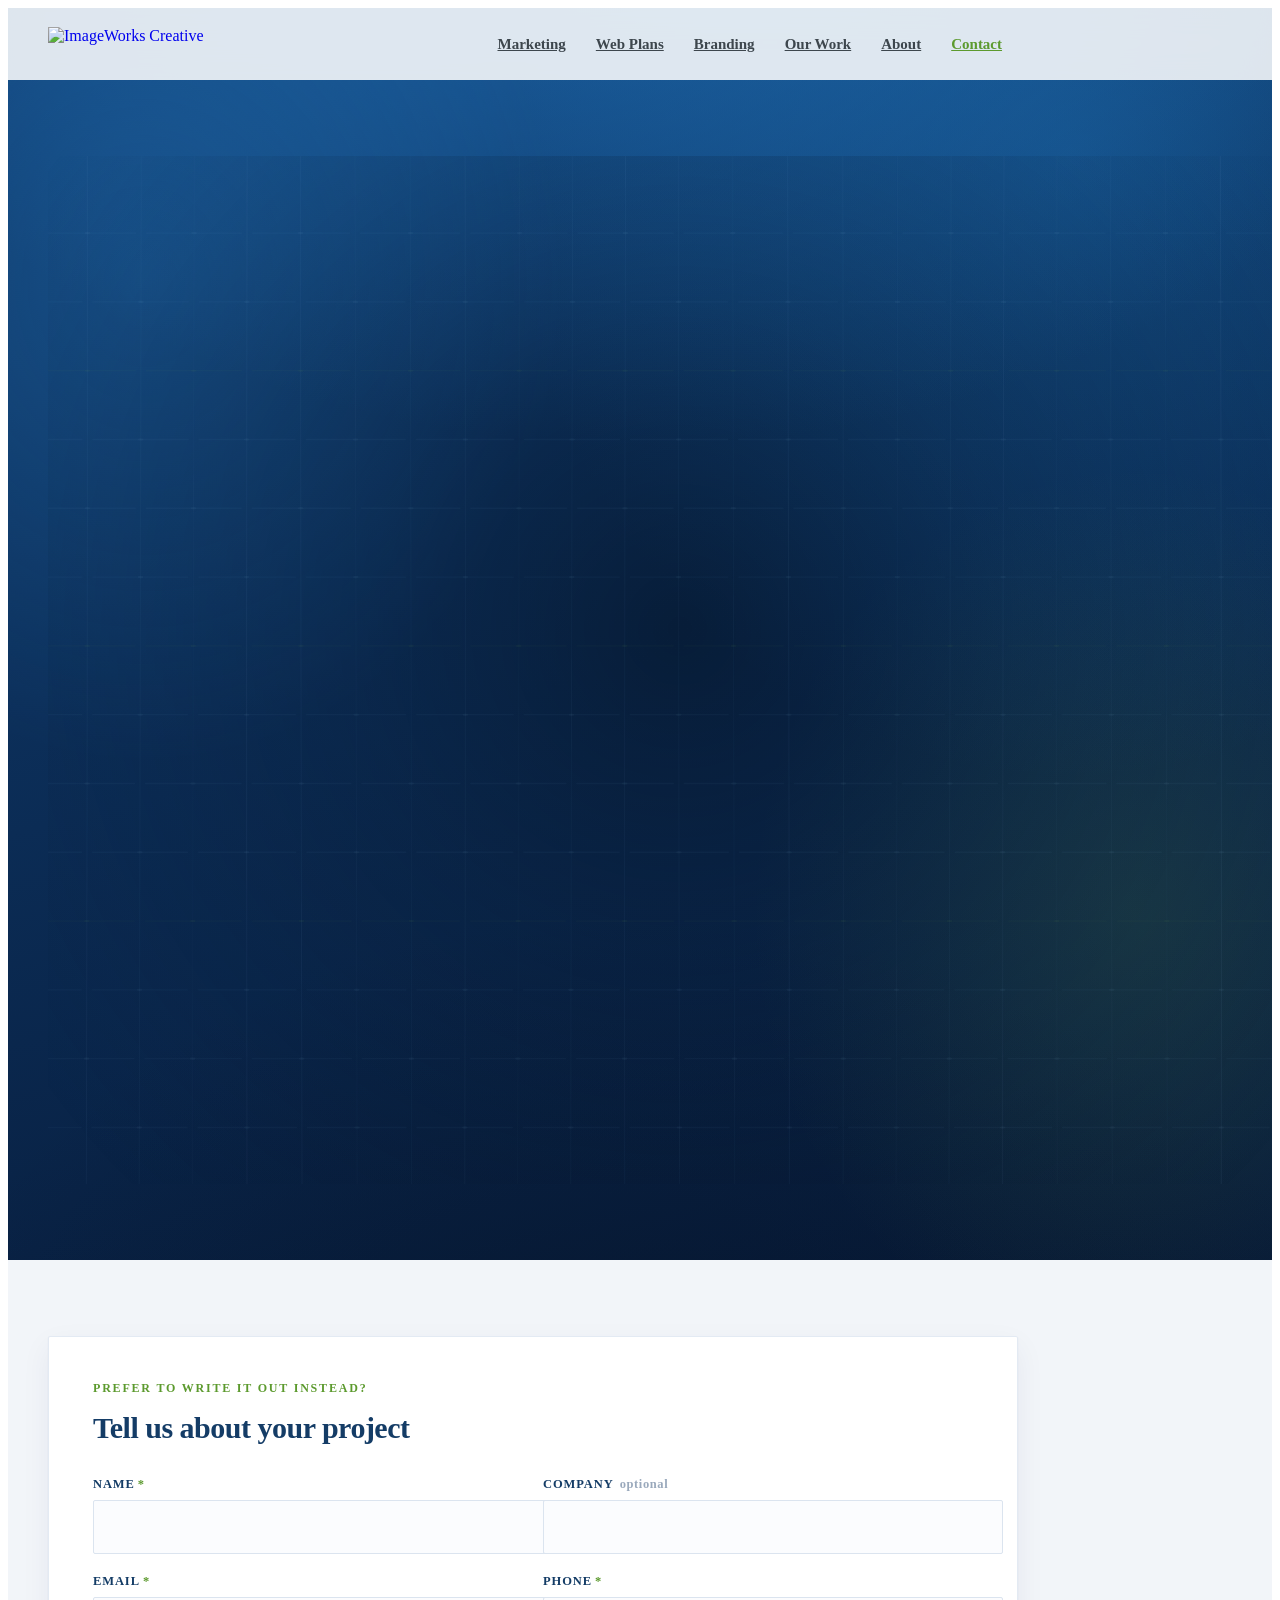
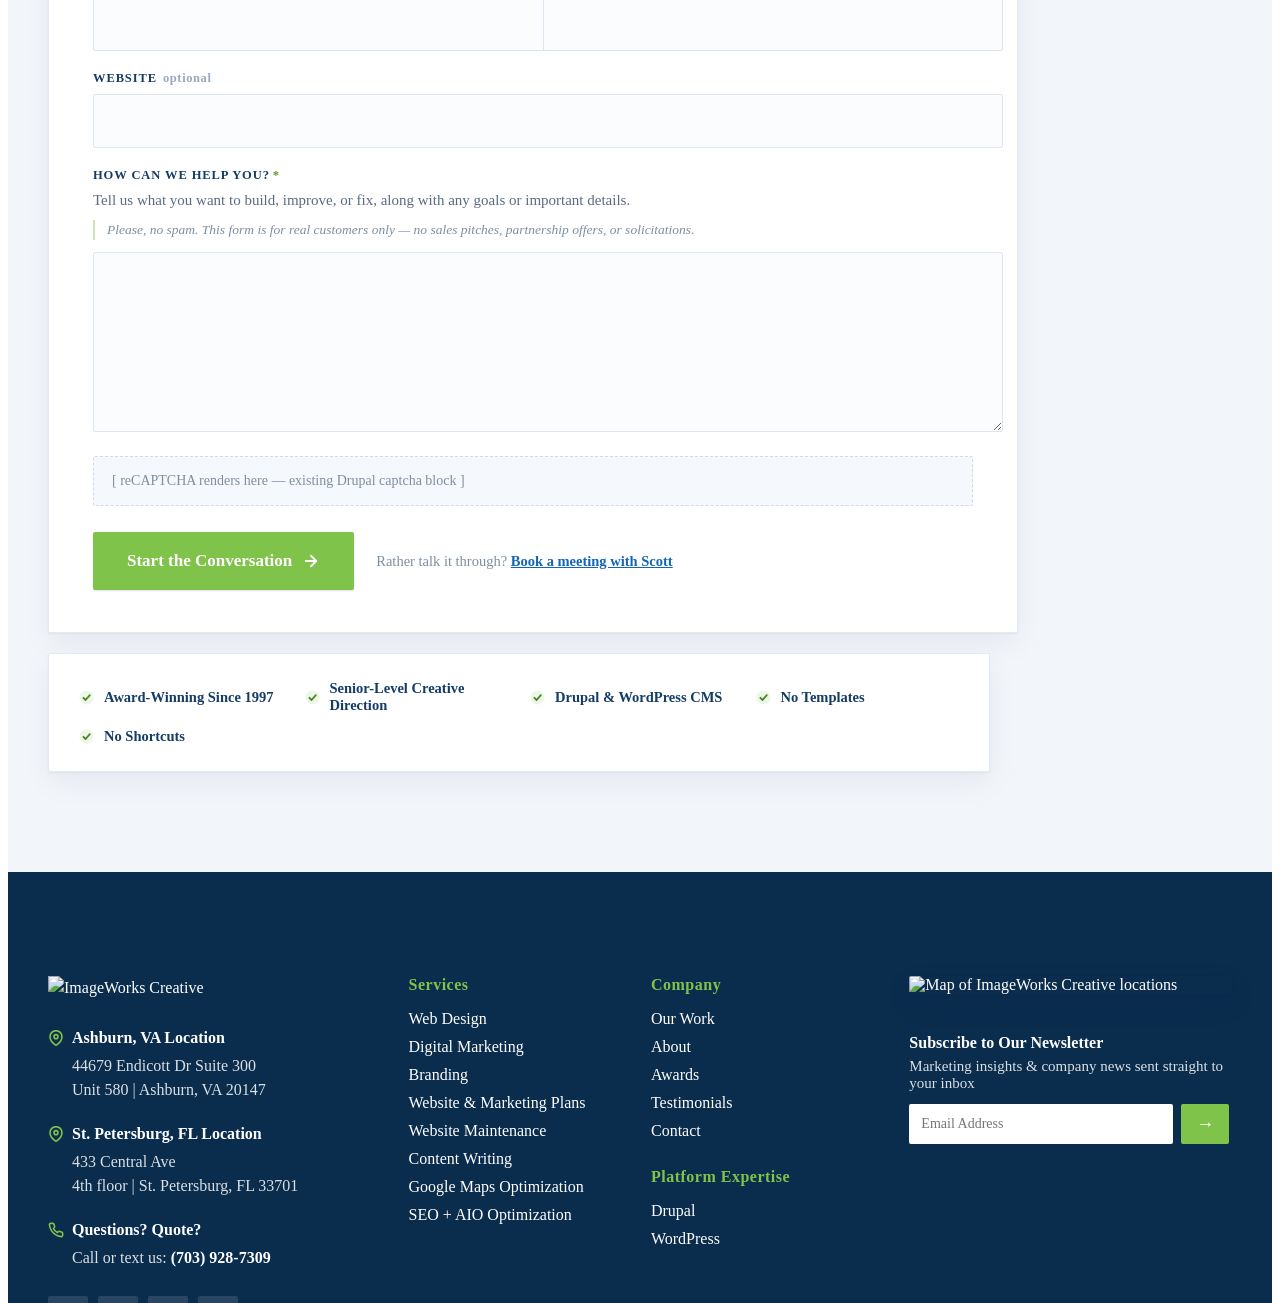
==== index.html @ 5d062417 "Align the form card to the hero's left edge The card centred itself in the page while the headline a" ====
<!DOCTYPE html>
<html lang="en">
<head>
<meta charset="utf-8">
<meta name="viewport" content="width=device-width, initial-scale=1">
<title>Contact</title>
<meta name="description" content="Tell ImageWorks Creative about your project — what you need help with and what you want to accomplish. Award-winning web design, branding, and marketing since 1997.">
<link rel="preconnect" href="https://fonts.googleapis.com">
<link rel="preconnect" href="https://fonts.gstatic.com" crossorigin>
<link href="https://fonts.googleapis.com/css2?family=Plus+Jakarta+Sans:ital,wght@0,400;0,500;0,600;0,700;0,800;1,400&display=swap" rel="stylesheet">

<!-- The home page's stylesheet, loaded absolutely so this file previews correctly
     on its own. Dropping this page into the imageworks-home repo? Swap the two
     absolute URLs below (and the assets/ paths further down) for relative ones:
       href="styles.css"   src="assets/logo.png"   etc. -->
<link rel="stylesheet" href="https://imageworksc.github.io/imageworks-home/styles.css">

<style>
/* ===========================================================
   Quote request — additions only. Nav, footer, .iw-btn,
   .iw-link, .iw-reveal and .iw-social all come from styles.css
   so this page can't drift away from the home page.
   =========================================================== */

/* ---------- page hero: the home hero's navy field, cut short ---------- */
.iwc-hero {
  position: relative;
  display: flex; align-items: center;
  min-height: 580px;
  /* the copy is flex-centred, so the two pads decide where it lands — they
     differ by the nav's 72px, exactly as the home hero's do */
  padding: 148px 40px 76px;
  overflow: hidden;
  background:
    radial-gradient(130% 100% at 50% -20%, #1e6bb0 0%, rgba(30,107,176,0) 55%),
    radial-gradient(72% 80% at 84% 12%, rgba(32,132,206,.30) 0%, rgba(32,132,206,0) 62%),
    radial-gradient(100% 80% at 50% 122%, rgba(5,16,33,.55) 0%, rgba(5,16,33,0) 62%),
    linear-gradient(165deg, #103f74 0%, #0b2c55 52%, #071a38 100%);
}
/* The woven cloth from the home hero, not a dot field. styles.css already sizes
   and masks .iwh-mesh; it only needs lifting above the bloom layer below. The
   weave itself is drawn by initMesh(), copied verbatim from script.js. */
.iwc-hero .iwh-mesh { z-index: 1; }
/* the copy sits above both background layers (the cloth and the bloom) */
.iwc-hero-in { position: relative; z-index: 2; width: 100%; max-width: 1240px; margin: 0 auto; }

/* the "Start a Project" kicker, arrow mark and all */
.iwc-kicker { display: flex; align-items: center; gap: 10px; }
.iwc-kicker span {
  font-size: 12px; font-weight: 800; letter-spacing: 1.8px; text-transform: uppercase;
  color: #80c34a;
}
.iwc-hero h1 {
  margin: 20px 0 0; max-width: 940px;
  font-size: clamp(34px, 4.4vw, 50px); line-height: 1.10; font-weight: 800;
  letter-spacing: -1.6px; color: #fff;
  text-wrap: balance;
}
.iwc-hero h1 span { color: #80c34a; }
/* one line, always — the type scales with the viewport rather than wrapping.
   Below 900px there isn't the width for it, so it goes back to a normal
   wrapping paragraph. */
.iwc-hero-sub {
  margin: 22px 0 0;
  white-space: nowrap;
  font-size: clamp(15px, 1.55vw, 19px); line-height: 1.6; font-weight: 500;
  color: rgba(226,238,252,.80);
}
@media (max-width: 900px) {
  .iwc-hero-sub {
    white-space: normal; max-width: 640px;
    font-size: 16.5px; text-wrap: pretty;
  }
}

/* CTA row: the booking link is the solid button, the jump-to-form is the
   hero's outlined treatment, so they don't compete */
.iwc-hero-cta { display: flex; align-items: center; gap: 18px; flex-wrap: wrap; margin-top: 36px; }
.iwc-btn-green {
  display: inline-flex; align-items: center; gap: 10px;
  height: 58px; padding: 0 34px;
  border: 0; border-radius: 2px;
  background: #80c34a; color: #fff;
  font-family: inherit; font-size: 17px; font-weight: 700; text-decoration: none;
  cursor: pointer;
  box-shadow: 0 1px 2px rgba(20,40,80,.14);
}
.iwc-btn-ghost {
  display: inline-flex; align-items: center; gap: 10px;
  height: 58px; padding: 0 26px;
  border-radius: 2px;
  background: rgba(128,195,74,.10); color: #fff;
  border: 1.5px solid #80c34a;
  font-size: 16px; font-weight: 700; text-decoration: none;
  transition: background .25s ease, border-color .25s ease;
}
.iwc-btn-ghost:hover { background: #80c34a; border-color: #80c34a; }
.iwc-hero-phone { margin: 22px 0 0; font-size: 15.5px; color: rgba(226,238,252,.72); }
.iwc-hero-phone a { color: #fff; font-weight: 700; text-decoration: none; }

/* ---------- body: one column, the form carrying the page ----------
   The phone and the office addresses used to sit in a rail here; both are
   already in the footer (and the phone in the hero too), so the rail is gone
   and the form gets the width instead. */
.iwc-main { position: relative; background: #f2f5f9; padding: 76px 40px 100px; }
/* The container matches the hero's 1240px so both share one left edge; the card
   inside stays 880px and hangs off that edge rather than centring in the page,
   which left it floating out of line with the headline above. */
.iwc-col {
  max-width: 1240px; margin: 0 auto;
  display: flex; flex-direction: column; align-items: flex-start; gap: 20px;
}
.iwc-col > * { width: 100%; max-width: 880px; }

/* card shell — same 2px corner, hairline and double shadow the home page's
   process panel uses */
.iwc-card {
  background: #fff;
  border: 1px solid #e3eaf3;
  border-radius: 2px;
  box-shadow: 0 1px 2px rgba(20,40,80,.05), 0 10px 30px rgba(20,40,80,.06);
}
.iwc-form-card { padding: 44px 44px 42px; scroll-margin-top: 96px; }
.iwc-form-kicker {
  font-size: 12px; font-weight: 800; letter-spacing: 1.8px; text-transform: uppercase;
  color: #5c9a2e; margin: 0;
}
.iwc-form-card h2 {
  margin: 14px 0 30px;
  font-size: 30px; line-height: 1.22; font-weight: 800; letter-spacing: -.5px; color: #143c66;
}

/* ---------- fields ---------- */
.iwc-row2 { display: grid; grid-template-columns: 1fr 1fr; gap: 20px; }
.iwc-field { margin-bottom: 20px; }
.iwc-field > label {
  display: block; margin-bottom: 8px;
  font-size: 12.5px; font-weight: 800; letter-spacing: .9px; text-transform: uppercase;
  color: #143c66;
}
.iwc-req { color: #5c9a2e; margin-left: 3px; }
.iwc-opt { color: #9aa9bc; font-weight: 700; letter-spacing: .6px; text-transform: none; margin-left: 6px; }
.iwc-hint { margin: -2px 0 10px; font-size: 15px; line-height: 1.55; color: #5a6b82; }
/* the no-spam line is a caveat, not instruction — it sits behind a green rule
   so it reads as an aside rather than another thing to do */
.iwc-hint-note {
  margin: -2px 0 12px; padding-left: 12px;
  border-left: 2px solid #cfe6b4;
  font-size: 13.5px; font-style: italic; line-height: 1.5; color: #7d8ea1;
}

.iwc-input, .iwc-textarea {
  width: 100%;
  font-family: inherit; font-size: 16px; color: #1f2b3e;
  background: #fbfcfe;
  border: 1px solid #dbe4ef; border-radius: 2px;
  transition: border-color .25s ease, box-shadow .25s ease, background .25s ease;
}
.iwc-input { height: 52px; padding: 0 14px; }
.iwc-textarea { padding: 14px; min-height: 150px; line-height: 1.6; resize: vertical; }
.iwc-input::placeholder, .iwc-textarea::placeholder { color: #9fadbf; }
.iwc-input:hover, .iwc-textarea:hover { border-color: #c6d5e7; }
.iwc-input:focus, .iwc-textarea:focus {
  outline: 0; background: #fff;
  border-color: #1266b5;
  box-shadow: 0 0 0 3px rgba(18,102,181,.14);
}
/* :user-invalid, not :invalid — a required field shouldn't turn red before it
   has been touched. No JS, so nothing here can get between the form and Drupal. */
.iwc-input:user-invalid, .iwc-textarea:user-invalid {
  border-color: #d9544d; background: #fffafa;
}
.iwc-input:user-invalid:focus, .iwc-textarea:user-invalid:focus {
  box-shadow: 0 0 0 3px rgba(217,84,77,.16);
}

/* the captcha keeps its own slot: a dashed well, so the Drupal block that
   lands here is visibly part of the form and not floating loose */
.iwc-captcha {
  margin: 6px 0 26px; padding: 16px 18px;
  border: 1.5px dashed #cfdbe9; border-radius: 2px;
  background: #f5f9fd;
  font-size: 14px; color: #7d8ea1;
}

.iwc-submit {
  display: inline-flex; align-items: center; gap: 10px;
  height: 58px; padding: 0 34px;
  border: 0; border-radius: 2px;
  background: #80c34a; color: #fff;
  font-family: inherit; font-size: 17px; font-weight: 700;
  cursor: pointer;
  box-shadow: 0 1px 2px rgba(20,40,80,.14);
}
.iwc-submit:focus-visible { outline: 3px solid #1266b5; outline-offset: 2px; }
.iwc-actions { display: flex; align-items: center; gap: 22px; flex-wrap: wrap; }
.iwc-actions-note { margin: 0; font-size: 14.5px; color: #7d8ea1; }
.iwc-actions-note a { color: #1266b5; font-weight: 700; }

/* ---------- proof band: the five points, now a row under the form ---------- */
.iwc-proof { padding: 26px 30px; }
.iwc-trust {
  display: grid; grid-template-columns: repeat(auto-fit, minmax(196px, 1fr)); gap: 14px 22px;
}
.iwc-trust div {
  display: flex; align-items: center; gap: 10px;
  font-size: 14.5px; font-weight: 600; color: #143c66;
  transition: transform .3s cubic-bezier(.2,.8,.3,1), color .3s ease;
}
.iwc-trust svg { flex: none; transition: transform .35s cubic-bezier(.2,.8,.3,1); }
.iwc-trust div:hover { transform: translateX(3px); }
.iwc-trust div:hover svg { transform: scale(1.14); }

/* ===========================================================
   MOTION
   Everything below is entrance or feedback only — nothing here
   moves on its own except the hero's slow bloom.
   =========================================================== */

/* the hero's light drifts, the way the home page's mesh keeps the navy alive.
   Very slow and very low contrast: it should register as depth, not motion. */
.iwc-hero::after {
  content: "";
  position: absolute; inset: -20%;
  background:
    radial-gradient(38% 44% at 22% 30%, rgba(46,140,214,.26) 0%, rgba(46,140,214,0) 62%),
    radial-gradient(34% 40% at 78% 66%, rgba(128,195,74,.14) 0%, rgba(128,195,74,0) 64%);
  animation: iwcBloom 26s ease-in-out infinite;
  z-index: 0;
  pointer-events: none;
}
@keyframes iwcBloom {
  0%, 100% { transform: translate(0, 0) scale(1); }
  50%      { transform: translate(3%, -3%) scale(1.10); }
}

/* hero entrance — same shape as the home hero: a from-state only, with
   `backwards` so the fill drops and hover transforms still win afterwards */
@keyframes iwcUp { from { opacity: 0; transform: translateY(16px); } }
.iwc-kicker    { animation: iwcUp .75s cubic-bezier(.16,.84,.44,1) .05s backwards; }
.iwc-hero h1   { animation: iwcUp .8s  cubic-bezier(.16,.84,.44,1) .16s backwards; }
.iwc-hero-sub  { animation: iwcUp .8s  cubic-bezier(.16,.84,.44,1) .30s backwards; }
.iwc-hero-cta  { animation: iwcUp .8s  cubic-bezier(.16,.84,.44,1) .44s backwards; }
.iwc-hero-phone{ animation: iwcUp .8s  cubic-bezier(.16,.84,.44,1) .56s backwards; }

/* the kicker's arrow nudges forward once the line has landed */
.iwc-kicker svg { animation: iwcNudge 3.4s ease-in-out 1.4s infinite; }
@keyframes iwcNudge { 0%, 88%, 100% { transform: translateX(0); } 94% { transform: translateX(4px); } }

/* every arrow in a button tracks its hover */
.iw-btn svg, .iwc-btn-ghost svg { transition: transform .25s cubic-bezier(.2,.8,.3,1); }
.iw-btn:hover svg { transform: translateX(4px); }
/* except the jump-to-form arrow, which points down */
.iwc-btn-ghost:hover svg { transform: translateY(3px); }

/* the form fields arrive in sequence once the card is in view. The card's own
   .iw-reveal handles the card; these ride on top of it. */
.iwc-anim { opacity: 0; transform: translateY(14px); }
.iw-reveal.in .iwc-anim {
  opacity: 1; transform: none;
  transition: opacity .55s cubic-bezier(.16,.84,.44,1) var(--d, 0s),
              transform .55s cubic-bezier(.16,.84,.44,1) var(--d, 0s);
}

/* the label picks up the focus ring's blue, so the eye has somewhere to land */
.iwc-field:focus-within > label { color: #1266b5; }
.iwc-field > label { transition: color .25s ease; }
/* and the field itself lifts a hair out of the card */
.iwc-input:focus, .iwc-textarea:focus { transform: translateY(-1px); }
.iwc-input, .iwc-textarea { transition: border-color .25s ease, box-shadow .25s ease, background .25s ease, transform .25s ease; }

/* the captcha well breathes very faintly, so an empty dashed box doesn't read
   as something that failed to load */
.iwc-captcha { animation: iwcWell 5.5s ease-in-out infinite; }
@keyframes iwcWell { 0%, 100% { border-color: #cfdbe9; } 50% { border-color: #bcd0e6; } }

/* ---------- responsive ---------- */
@media (max-width: 767px) {
  .iwc-hero { min-height: 0; padding: 122px 24px 64px; }   /* same 72px nav offset */
  .iwc-hero h1 { letter-spacing: -1px; }
  .iwc-main { padding: 40px 20px 64px; }
  .iwc-form-card { padding: 30px 22px 28px; }
  .iwc-form-card h2 { font-size: 25px; }
  .iwc-row2 { grid-template-columns: 1fr; gap: 0; }
  .iwc-proof { padding: 24px 22px; }
  .iwc-trust { grid-template-columns: 1fr; gap: 13px; }
  .iwc-hero-cta { flex-direction: column; align-items: stretch; gap: 12px; }
  .iwc-btn-green, .iwc-btn-ghost { justify-content: center; }
  .iwc-submit { width: 100%; justify-content: center; }
}

/* ---------- reduced motion ---------- */
/* styles.css already neutralises .iw-reveal; these are this page's own. */
@media (prefers-reduced-motion: reduce) {
  .iwc-hero::after,
  .iwc-kicker, .iwc-hero h1, .iwc-hero-sub, .iwc-hero-cta, .iwc-hero-phone,
  .iwc-kicker svg, .iwc-captcha { animation: none !important; }
  .iwc-anim { opacity: 1; transform: none; }
  .iw-reveal.in .iwc-anim { transition: none; }
  .iw-btn:hover svg, .iwc-btn-ghost:hover svg { transform: none; }
  .iwc-input:focus, .iwc-textarea:focus { transform: none; }
  .iwc-trust div:hover { transform: none; }
  .iwc-trust div:hover svg { transform: none; }
}
</style>

<!-- no JS means no .in class, and the staged items would never arrive.
     A quote form that can't be read is worse than one that doesn't animate. -->
<noscript><style>
  .iw-reveal { opacity: 1 !important; transform: none !important; }
  .iwc-anim  { opacity: 1 !important; transform: none !important; }
</style></noscript>
</head>

<body>
<div style="position:relative;width:100%;overflow-x:clip;background:#fff;">

<!-- ===================== NAV (identical to the home page) ===================== -->
<nav data-nav style="position:absolute;top:0;left:0;width:100%;height:72px;z-index:120;display:flex;align-items:center;justify-content:space-between;padding:0 40px;background:rgba(255,255,255,.86);backdrop-filter:blur(14px);-webkit-backdrop-filter:blur(14px);transition:box-shadow .35s ease,background .35s ease;">
  <a href="https://imageworksc.github.io/imageworks-home/#top" style="display:flex;align-items:center;text-decoration:none;">
    <img src="https://imageworksc.github.io/imageworks-home/assets/logo.png" alt="ImageWorks Creative" style="height:34px;width:auto;display:block;"/>
  </a>
  <div class="iw-nav-links" id="iw-nav-links" style="display:flex;align-items:center;gap:30px;">
    <a class="iw-link" href="https://imageworksc.github.io/imageworks-home/#work" style="font-size:15px;font-weight:600;color:#3d464d;">Marketing</a>
    <a class="iw-link" href="https://imageworksc.github.io/imageworks-home/#work" style="font-size:15px;font-weight:600;color:#3d464d;">Web Plans</a>
    <a class="iw-link" href="https://imageworksc.github.io/imageworks-home/#work" style="font-size:15px;font-weight:600;color:#3d464d;">Branding</a>
    <a class="iw-link" href="https://imageworksc.github.io/imageworks-home/#work" style="font-size:15px;font-weight:600;color:#3d464d;">Our Work</a>
    <a class="iw-link" href="https://imageworksc.github.io/imageworks-home/#why" style="font-size:15px;font-weight:600;color:#3d464d;">About</a>
    <!-- current page: green, the way the mobile nav already marks Contact -->
    <a class="iw-link iw-nav-contact" href="#top" aria-current="page" style="font-size:15px;font-weight:700;color:#5c9a2e;">Contact</a>
  </div>
  <button class="iw-nav-toggle" type="button" aria-label="Menu" aria-controls="iw-nav-links" aria-expanded="false">
    <span></span><span></span><span></span>
  </button>
</nav>

<!-- ===================== HERO ===================== -->
<header id="top" data-hero class="iwc-hero">

  <!-- the woven cloth: warp threads standing across the hero, a shuttle laying
       weft over one and under the next. Same canvas the home hero uses. -->
  <canvas class="iwh-mesh" data-mesh aria-hidden="true"></canvas>

  <div class="iwc-hero-in">

    <div class="iwc-kicker">
      <svg width="20" height="14" viewBox="0 0 20 14" fill="none" aria-hidden="true">
        <path d="M1 7 H17" stroke="#80C34A" stroke-width="2.5" stroke-linecap="round"/>
        <path d="M11 1 L17.5 7 L11 13" stroke="#80C34A" stroke-width="2.5" fill="none" stroke-linecap="round" stroke-linejoin="round"/>
      </svg>
      <span>Start a Project</span>
    </div>

    <h1>Let&rsquo;s Build Something <span>Amazing</span></h1>
    <p class="iwc-hero-sub">Tell us about your project, what you need help with, and what you want to accomplish.</p>

    <div class="iwc-hero-cta">
      <a class="iw-btn iwc-btn-green" href="https://meetings.hubspot.com/scott-margenau?uuid=e353836e-b414-40c5-bb6f-87aea188af23" target="_blank" rel="noopener">Book a Meeting with Scott
        <svg width="18" height="18" viewBox="0 0 24 24" fill="none" stroke="currentColor" stroke-width="2.4" stroke-linecap="round" stroke-linejoin="round" aria-hidden="true"><line x1="5" y1="12" x2="19" y2="12"/><polyline points="12 5 19 12 12 19"/></svg>
      </a>
      <a class="iwc-btn-ghost" href="#project-form">or tell us about your project
        <svg width="17" height="17" viewBox="0 0 24 24" fill="none" stroke="currentColor" stroke-width="2.4" stroke-linecap="round" stroke-linejoin="round" aria-hidden="true"><line x1="12" y1="5" x2="12" y2="19"/><polyline points="19 12 12 19 5 12"/></svg>
      </a>
    </div>

    <p class="iwc-hero-phone">Or call or text us: <a href="tel:7039287309">(703) 928-7309</a></p>
  </div>
</header>

<!-- ===================== FORM ===================== -->
<main class="iwc-main">
  <div class="iwc-col">

    <!-- ---------- the form ---------- -->
    <section class="iwc-card iwc-form-card iw-reveal" id="project-form" aria-labelledby="iwc-form-h">
      <p class="iwc-form-kicker iwc-anim" style="--d:.05s">Prefer to write it out instead?</p>
      <h2 id="iwc-form-h" class="iwc-anim" style="--d:.12s">Tell us about your project</h2>

      <!-- Same Drupal endpoint as before: a site-root path, so submitting only
           works once this page is served from the Drupal domain. -->
      <form action="/lets-grow-your-brand" method="post">

        <div class="iwc-row2 iwc-anim" style="--d:.20s">
          <div class="iwc-field">
            <label for="name">Name<span class="iwc-req">*</span></label>
            <input class="iwc-input" type="text" id="name" name="name" autocomplete="name" required>
          </div>
          <div class="iwc-field">
            <label for="company">Company<span class="iwc-opt">optional</span></label>
            <input class="iwc-input" type="text" id="company" name="company" autocomplete="organization">
          </div>
        </div>

        <div class="iwc-row2 iwc-anim" style="--d:.28s">
          <div class="iwc-field">
            <label for="email">Email<span class="iwc-req">*</span></label>
            <input class="iwc-input" type="email" id="email" name="email" autocomplete="email" required>
          </div>
          <div class="iwc-field">
            <label for="phone">Phone<span class="iwc-req">*</span></label>
            <input class="iwc-input" type="tel" id="phone" name="phone" autocomplete="tel" required>
          </div>
        </div>

        <div class="iwc-field iwc-anim" style="--d:.36s">
          <label for="websiteurl">Website<span class="iwc-opt">optional</span></label>
          <input class="iwc-input" type="text" id="websiteurl" name="websiteurl" autocomplete="url">
        </div>

        <div class="iwc-field iwc-anim" style="--d:.44s">
          <label for="project_details">How can we help you?<span class="iwc-req">*</span></label>
          <p class="iwc-hint">Tell us what you want to build, improve, or fix, along with any goals or important details.</p>
          <p class="iwc-hint-note">Please, no spam. This form is for real customers only &mdash; no sales pitches, partnership offers, or solicitations.</p>
          <textarea class="iwc-textarea" id="project_details" name="project_details" required></textarea>
        </div>

        <div class="iwc-captcha iwc-anim" style="--d:.52s">[ reCAPTCHA renders here &mdash; existing Drupal captcha block ]</div>

        <div class="iwc-actions iwc-anim" style="--d:.60s">
          <button class="iw-btn iwc-submit" type="submit">Start the Conversation
            <svg width="18" height="18" viewBox="0 0 24 24" fill="none" stroke="currentColor" stroke-width="2.4" stroke-linecap="round" stroke-linejoin="round" aria-hidden="true"><line x1="5" y1="12" x2="19" y2="12"/><polyline points="12 5 19 12 12 19"/></svg>
          </button>
          <p class="iwc-actions-note">Rather talk it through? <a class="iw-link iw-cta-link" href="https://meetings.hubspot.com/scott-margenau?uuid=e353836e-b414-40c5-bb6f-87aea188af23" target="_blank" rel="noopener">Book a meeting with Scott</a></p>
        </div>
      </form>
    </section>

    <!-- ---------- the five proof points, under the form where the original had them ---------- -->
    <section class="iwc-card iwc-proof iw-reveal" aria-label="Why ImageWorks">
      <div class="iwc-trust">
        <div class="iwc-anim" style="--d:.06s"><svg width="15" height="15" viewBox="0 0 15 15" aria-hidden="true"><circle cx="7.5" cy="7.5" r="7" fill="#eef6e8"/><path d="M4.4 7.8 L6.6 10 L10.8 5.2" stroke="#4a8628" stroke-width="1.8" fill="none" stroke-linecap="round" stroke-linejoin="round"/></svg>Award-Winning Since 1997</div>
        <div class="iwc-anim" style="--d:.14s"><svg width="15" height="15" viewBox="0 0 15 15" aria-hidden="true"><circle cx="7.5" cy="7.5" r="7" fill="#eef6e8"/><path d="M4.4 7.8 L6.6 10 L10.8 5.2" stroke="#4a8628" stroke-width="1.8" fill="none" stroke-linecap="round" stroke-linejoin="round"/></svg>Senior-Level Creative Direction</div>
        <div class="iwc-anim" style="--d:.22s"><svg width="15" height="15" viewBox="0 0 15 15" aria-hidden="true"><circle cx="7.5" cy="7.5" r="7" fill="#eef6e8"/><path d="M4.4 7.8 L6.6 10 L10.8 5.2" stroke="#4a8628" stroke-width="1.8" fill="none" stroke-linecap="round" stroke-linejoin="round"/></svg>Drupal &amp; WordPress CMS</div>
        <div class="iwc-anim" style="--d:.30s"><svg width="15" height="15" viewBox="0 0 15 15" aria-hidden="true"><circle cx="7.5" cy="7.5" r="7" fill="#eef6e8"/><path d="M4.4 7.8 L6.6 10 L10.8 5.2" stroke="#4a8628" stroke-width="1.8" fill="none" stroke-linecap="round" stroke-linejoin="round"/></svg>No Templates</div>
        <div class="iwc-anim" style="--d:.38s"><svg width="15" height="15" viewBox="0 0 15 15" aria-hidden="true"><circle cx="7.5" cy="7.5" r="7" fill="#eef6e8"/><path d="M4.4 7.8 L6.6 10 L10.8 5.2" stroke="#4a8628" stroke-width="1.8" fill="none" stroke-linecap="round" stroke-linejoin="round"/></svg>No Shortcuts</div>
      </div>
    </section>

  </div>
</main>

<!-- ===================== FOOTER (identical to the home page) ===================== -->
<footer class="iw-footer" style="background:#0a2c4d;color:#fff;padding:104px 40px 0;">
  <div class="iw-foot-grid" style="max-width:1340px;margin:0 auto;display:grid;grid-template-columns:1fr 1.5fr 1.15fr;gap:80px;align-items:start;">
    <div style="font-size:16px;line-height:1.5;color:#fff;">
      <img src="https://imageworksc.github.io/imageworks-home/assets/footer-logo.png" alt="ImageWorks Creative" style="width:168px;height:auto;display:block;"/>
      <div style="display:flex;align-items:center;gap:8px;font-weight:600;margin-top:26px;"><svg width="16" height="16" viewBox="0 0 24 24" fill="none" stroke="#80c34a" stroke-width="2.4"><path d="M21 10c0 7-9 13-9 13s-9-6-9-13a9 9 0 0 1 18 0z"/><circle cx="12" cy="10" r="3"/></svg>Ashburn, VA Location</div>
      <div style="margin:4px 0 0 24px;color:rgba(255,255,255,.85);">44679 Endicott Dr Suite 300<br>Unit 580 | Ashburn, VA 20147</div>
      <div style="display:flex;align-items:center;gap:8px;font-weight:600;margin-top:20px;"><svg width="16" height="16" viewBox="0 0 24 24" fill="none" stroke="#80c34a" stroke-width="2.4"><path d="M21 10c0 7-9 13-9 13s-9-6-9-13a9 9 0 0 1 18 0z"/><circle cx="12" cy="10" r="3"/></svg>St. Petersburg, FL Location</div>
      <div style="margin:4px 0 0 24px;color:rgba(255,255,255,.85);">433 Central Ave<br>4th floor | St. Petersburg, FL 33701</div>
      <div style="display:flex;align-items:center;gap:8px;font-weight:600;margin-top:20px;"><svg width="16" height="16" viewBox="0 0 24 24" fill="none" stroke="#80c34a" stroke-width="2.4"><path d="M22 16.92v3a2 2 0 0 1-2.18 2 19.79 19.79 0 0 1-8.63-3.07 19.5 19.5 0 0 1-6-6 19.79 19.79 0 0 1-3.07-8.67A2 2 0 0 1 4.11 2h3a2 2 0 0 1 2 1.72c.13.96.36 1.9.7 2.81a2 2 0 0 1-.45 2.11L8.09 9.91a16 16 0 0 0 6 6l1.27-1.27a2 2 0 0 1 2.11-.45c.91.34 1.85.57 2.81.7A2 2 0 0 1 22 16.92z"/></svg>Questions? Quote?</div>
      <div style="margin:4px 0 0 24px;color:rgba(255,255,255,.85);">Call or text us: <a href="tel:7039287309" style="color:#fff;font-weight:700;text-decoration:none;">(703) 928-7309</a></div>
      <div style="display:flex;gap:10px;margin-top:26px;">
        <a class="iw-social" href="#top" aria-label="Facebook" style="display:flex;align-items:center;justify-content:center;width:40px;height:40px;border-radius:2px;background:rgba(255,255,255,.12);color:#fff;text-decoration:none;"><svg width="18" height="18" viewBox="0 0 24 24" fill="currentColor"><path d="M22 12.06C22 6.5 17.52 2 12 2S2 6.5 2 12.06c0 5 3.66 9.15 8.44 9.94v-7.03H7.9v-2.9h2.54V9.85c0-2.52 1.49-3.91 3.78-3.91 1.1 0 2.24.2 2.24.2v2.47h-1.26c-1.24 0-1.63.78-1.63 1.57v1.88h2.78l-.44 2.9h-2.34V22c4.78-.79 8.44-4.94 8.44-9.94Z"/></svg></a>
        <a class="iw-social" href="#top" aria-label="X" style="display:flex;align-items:center;justify-content:center;width:40px;height:40px;border-radius:2px;background:rgba(255,255,255,.12);color:#fff;text-decoration:none;"><svg width="16" height="16" viewBox="0 0 24 24" fill="currentColor"><path d="M18.24 2.25h3.31l-7.23 8.26 8.5 11.24h-6.66l-5.22-6.82-5.97 6.82H1.66l7.73-8.84L1.24 2.25H8.08l4.71 6.23 5.45-6.23Zm-1.16 17.52h1.83L7.01 4.13H5.04l12.04 15.64Z"/></svg></a>
        <a class="iw-social" href="#top" aria-label="LinkedIn" style="display:flex;align-items:center;justify-content:center;width:40px;height:40px;border-radius:2px;background:rgba(255,255,255,.12);color:#fff;text-decoration:none;"><svg width="18" height="18" viewBox="0 0 24 24" fill="currentColor"><path d="M20.45 20.45h-3.56v-5.57c0-1.33-.02-3.04-1.85-3.04-1.85 0-2.14 1.45-2.14 2.94v5.67H9.35V9h3.41v1.56h.05c.48-.9 1.63-1.85 3.36-1.85 3.6 0 4.27 2.37 4.27 5.45v6.29ZM5.34 7.43a2.07 2.07 0 1 1 0-4.14 2.07 2.07 0 0 1 0 4.14ZM7.12 20.45H3.55V9h3.57v11.45ZM22.22 0H1.77C.79 0 0 .77 0 1.73v20.54C0 23.22.79 24 1.77 24h20.45c.98 0 1.78-.78 1.78-1.73V1.73C24 .77 23.2 0 22.22 0Z"/></svg></a>
        <a class="iw-social" href="#top" aria-label="Instagram" style="display:flex;align-items:center;justify-content:center;width:40px;height:40px;border-radius:2px;background:rgba(255,255,255,.12);color:#fff;text-decoration:none;"><svg width="18" height="18" viewBox="0 0 24 24" fill="currentColor"><path d="M12 2.16c3.2 0 3.58.01 4.85.07 1.17.05 1.8.25 2.23.41.56.22.96.48 1.38.9.42.42.68.82.9 1.38.16.42.36 1.06.41 2.23.06 1.27.07 1.65.07 4.85s-.01 3.58-.07 4.85c-.05 1.17-.25 1.8-.41 2.23-.22.56-.48.96-.9 1.38-.42.42-.82.68-1.38.9-.42.16-1.06.36-2.23.41-1.27.06-1.65.07-4.85.07s-3.58-.01-4.85-.07c-1.17-.05-1.8-.25-2.23-.41a3.72 3.72 0 0 1-1.38-.9 3.72 3.72 0 0 1-.9-1.38c-.16-.42-.36-1.06-.41-2.23C2.17 15.58 2.16 15.2 2.16 12s.01-3.58.07-4.85c.05-1.17.25-1.8.41-2.23.22-.56.48-.96.9-1.38.42-.42.82-.68 1.38-.9.42-.16 1.06-.36 2.23-.41C8.42 2.17 8.8 2.16 12 2.16ZM12 0C8.74 0 8.33.01 7.05.07 5.78.13 4.9.33 4.14.63c-.79.3-1.46.72-2.12 1.38C1.35 2.68.93 3.35.63 4.14.33 4.9.13 5.78.07 7.05.01 8.33 0 8.74 0 12s.01 3.67.07 4.95c.06 1.27.26 2.15.56 2.91.3.79.72 1.46 1.38 2.12.66.66 1.33 1.08 2.12 1.38.76.3 1.64.5 2.91.56C8.33 23.99 8.74 24 12 24s3.67-.01 4.95-.07c1.27-.06 2.15-.26 2.91-.56.79-.3 1.46-.72 2.12-1.38.66-.66 1.08-1.33 1.38-2.12.3-.76.5-1.64.56-2.91.06-1.28.07-1.69.07-4.95s-.01-3.67-.07-4.95c-.06-1.27-.26-2.15-.56-2.91-.3-.79-.72-1.46-1.38-2.12A5.92 5.92 0 0 0 19.86.63c-.76-.3-1.64-.5-2.91-.56C15.67.01 15.26 0 12 0Zm0 5.84a6.16 6.16 0 1 0 0 12.32 6.16 6.16 0 0 0 0-12.32ZM12 16a4 4 0 1 1 0-8 4 4 0 0 1 0 8Zm6.41-10.85a1.44 1.44 0 1 0 0 2.88 1.44 1.44 0 0 0 0-2.88Z"/></svg></a>
      </div>
    </div>
    <div class="iw-foot-menus" style="display:grid;grid-template-columns:1fr 1fr;gap:64px;align-items:start;">
      <div>
        <div style="font-size:16px;font-weight:700;color:#80c34a;letter-spacing:.5px;">Services</div>
        <div style="margin-top:16px;display:flex;flex-direction:column;gap:10px;">
          <a class="iw-link" href="https://imageworksc.github.io/imageworks-home/#work" style="font-size:16px;color:#fff;text-decoration:none;width:fit-content;">Web Design</a>
          <a class="iw-link" href="https://imageworksc.github.io/imageworks-home/#work" style="font-size:16px;color:#fff;text-decoration:none;width:fit-content;">Digital Marketing</a>
          <a class="iw-link" href="https://imageworksc.github.io/imageworks-home/#work" style="font-size:16px;color:#fff;text-decoration:none;width:fit-content;">Branding</a>
          <a class="iw-link" href="https://imageworksc.github.io/imageworks-home/#work" style="font-size:16px;color:#fff;text-decoration:none;width:fit-content;">Website &amp; Marketing Plans</a>
          <a class="iw-link" href="https://imageworksc.github.io/imageworks-home/#work" style="font-size:16px;color:#fff;text-decoration:none;width:fit-content;">Website Maintenance</a>
          <a class="iw-link" href="https://imageworksc.github.io/imageworks-home/#work" style="font-size:16px;color:#fff;text-decoration:none;width:fit-content;">Content Writing</a>
          <a class="iw-link" href="https://imageworksc.github.io/imageworks-home/#work" style="font-size:16px;color:#fff;text-decoration:none;width:fit-content;">Google Maps Optimization</a>
          <a class="iw-link" href="https://imageworksc.github.io/imageworks-home/#work" style="font-size:16px;color:#fff;text-decoration:none;width:fit-content;">SEO + AIO Optimization</a>
        </div>
      </div>
      <div>
        <div style="font-size:16px;font-weight:700;color:#80c34a;letter-spacing:.5px;">Company</div>
        <div style="margin-top:16px;display:flex;flex-direction:column;gap:10px;">
          <a class="iw-link" href="https://imageworksc.github.io/imageworks-home/#work" style="font-size:16px;color:#fff;text-decoration:none;width:fit-content;">Our Work</a>
          <a class="iw-link" href="https://imageworksc.github.io/imageworks-home/#why" style="font-size:16px;color:#fff;text-decoration:none;width:fit-content;">About</a>
          <a class="iw-link" href="#" style="font-size:16px;color:#fff;text-decoration:none;width:fit-content;">Awards</a>
          <a class="iw-link" href="#" style="font-size:16px;color:#fff;text-decoration:none;width:fit-content;">Testimonials</a>
          <a class="iw-link" href="#top" style="font-size:16px;color:#fff;text-decoration:none;width:fit-content;">Contact</a>
        </div>
        <div style="margin-top:28px;font-size:16px;font-weight:700;color:#80c34a;letter-spacing:.5px;">Platform Expertise</div>
        <div style="margin-top:16px;display:flex;flex-direction:column;gap:10px;">
          <a class="iw-link" href="#" style="font-size:16px;color:#fff;text-decoration:none;width:fit-content;">Drupal</a>
          <a class="iw-link" href="#" style="font-size:16px;color:#fff;text-decoration:none;width:fit-content;">WordPress</a>
        </div>
      </div>
    </div>
    <div>
      <div style="border-radius:2px;overflow:hidden;box-shadow:0 1px 3px rgba(20,40,80,.12),0 10px 26px rgba(20,40,80,.12);"><img src="https://imageworksc.github.io/imageworks-home/assets/footer-map.png" alt="Map of ImageWorks Creative locations" style="width:100%;display:block;"/></div>
      <div style="margin-top:40px;font-size:16px;font-weight:700;">Subscribe to Our Newsletter</div>
      <div style="margin-top:6px;color:rgba(255,255,255,.85);font-size:15px;">Marketing insights &amp; company news sent straight to your inbox</div>
      <form onsubmit="return false" style="margin-top:12px;display:flex;gap:8px;max-width:320px;">
        <input type="email" placeholder="Email Address" aria-label="Email Address" style="flex:1;height:40px;border:none;border-radius:2px;padding:0 12px;font-family:inherit;font-size:14px;color:#333;"/>
        <button class="iw-btn" aria-label="Subscribe" style="border:none;cursor:pointer;width:48px;height:40px;border-radius:2px;background:#80c34a;color:#fff;font-size:18px;">→</button>
      </form>
    </div>
  </div>
  <div style="max-width:1340px;margin:48px auto 0;padding:22px 0;border-top:1px solid rgba(255,255,255,.18);text-align:center;font-size:14px;color:rgba(255,255,255,.85);">
    © 2026 ImageWorks Creative, a full-service marketing company, branding firm, and web design agency since 1997. All rights reserved.
    <div style="margin-top:8px;"><a class="iw-link" href="#" style="color:#fff;text-decoration:none;">Sitemap</a> &nbsp;|&nbsp; <a class="iw-link" href="#" style="color:#fff;text-decoration:none;">Privacy Policy</a></div>
  </div>
  <div style="height:50px;"></div>
</footer>

</div>

<script>
/* -----------------------------------------------------------
   Only what this page needs: the home page's nav behaviour and
   its scroll reveal, copied from script.js. The rest of that
   file (hero mesh, marquees, step rail) has nothing to bind to
   here. Nothing touches the form — Drupal owns the submit.
   ----------------------------------------------------------- */
(function () {
  'use strict';
  var REDUCE = window.matchMedia && window.matchMedia('(prefers-reduced-motion: reduce)').matches;

  function initNav() {
    var nav = document.querySelector('[data-nav]');
    if (!nav) return;
    function onScroll() {
      var y = window.scrollY || 0;
      nav.style.boxShadow = y > 12 ? '0 6px 24px rgba(15,36,64,.10)' : '0 0 0 rgba(0,0,0,0)';
      nav.style.background = y > 12 ? 'rgba(255,255,255,.94)' : 'rgba(255,255,255,.86)';
    }
    window.addEventListener('scroll', onScroll, { passive: true });
    onScroll();

    var toggle = nav.querySelector('.iw-nav-toggle');
    var links  = nav.querySelector('.iw-nav-links');
    if (!toggle || !links) return;
    function setOpen(open) {
      nav.classList.toggle('iw-nav-open', open);
      toggle.setAttribute('aria-expanded', open ? 'true' : 'false');
    }
    toggle.addEventListener('click', function (e) {
      e.stopPropagation();
      setOpen(!nav.classList.contains('iw-nav-open'));
    });
    links.addEventListener('click', function (e) { if (e.target.closest('a')) setOpen(false); });
    document.addEventListener('click', function (e) {
      if (nav.classList.contains('iw-nav-open') && !nav.contains(e.target)) setOpen(false);
    });
    document.addEventListener('keydown', function (e) { if (e.key === 'Escape') setOpen(false); });
    window.addEventListener('resize', function () { if (window.innerWidth > 1024) setOpen(false); }, { passive: true });
  }

  function initReveal() {
    var els = document.querySelectorAll('.iw-reveal');
    if (REDUCE || !('IntersectionObserver' in window)) {
      els.forEach(function (el) { el.classList.add('in'); });
      return;
    }
    var obs = new IntersectionObserver(function (entries, o) {
      entries.forEach(function (en) {
        if (en.isIntersecting) { en.target.classList.add('in'); o.unobserve(en.target); }
      });
    }, { rootMargin: '0px 0px -8% 0px', threshold: 0.05 });
    els.forEach(function (el) { obs.observe(el); });
  }

  /* -----------------------------------------------------------
     HERO WEAVE — the web, woven. Warp threads stand across the
     hero; a shuttle crosses and lays a weft thread that passes
     over one standing thread and under the next — real interlacing,
     row by row. Rows settle into the cloth and ease to a resting
     weight. The shuttle reverses each pass, the way a loom does.
     Copied verbatim from the home page's script.js so the two
     heroes weave identically.
     ----------------------------------------------------------- */
  function initMesh() {
    var hero = document.querySelector('[data-hero]');
    if (!hero) return;
    var canvas = hero.querySelector('[data-mesh]');
    if (!canvas) return;
    var ctx = canvas.getContext && canvas.getContext('2d');
    if (!ctx) return;

    var WARP_GAP = 54;        // spacing of the standing threads
    var PASS_MS = 6200;       // one crossing of the weft shuttle
    var REST_MIN = 900, REST_MAX = 1800;
    var VPASS_MS = 8600;      // one run of the warp shuttle, drawn down a column
    var VREST_MIN = 2600, VREST_MAX = 4400;
    var SEGS = 8;             // samples per warp at rest — raised while denting
    var INFLUENCE = 270;      // how far the dent under the cursor reaches
    var PULL = 25;            // how far the cloth slides toward it

    var BLUE = '168,206,242';
    var GREEN = '128,195,74';

    var W = 0, H = 0, dpr = 1;
    var warps = [], slots = [], rows = [];
    var shuttle = null, nextPass = 0, rowN = 0;
    var vshuttle = null, nextVPass = 0, colN = 0, colIdx = 0;
    var raf = null, visible = true, t0 = 0, well = null;
    var px = -9999, py = -9999;     // raw pointer, in hero space
    var cx = -9999, cy = -9999;     // eased pointer, so the dent glides
    var over = false, str = 0;      // dent strength, eased in and out
    var segA = 0, segC = BLUE;      // colour + alpha of the run being drawn
    var dX = 0, dY = 0, dE = 0;     // disp() writes here — thousands of calls a
                                    // frame, so no object gets allocated per point

    /* The dent: a point near the cursor slides toward it, hardest at the centre
       and fading to nothing at INFLUENCE. Everything drawn — threads and knots —
       is plotted through this, so the whole cloth gives at once instead of one
       layer sliding over another. */
    function disp(x, y) {
      dX = x; dY = y; dE = 0;
      if (str < 0.004 || cx < -9000) return;
      var dx = x - cx, dy = y - cy;
      var d = Math.sqrt(dx * dx + dy * dy);
      if (d >= INFLUENCE) return;
      var f = 1 - d / INFLUENCE;
      var e = f * f * str;
      var inv = 1 / (d || 1);
      dX = x - dx * inv * e * PULL;
      dY = y - dy * inv * e * PULL;
      dE = e;
    }

    function rand(a, b) { return a + Math.random() * (b - a); }

    function build() {
      var r = hero.getBoundingClientRect();
      W = Math.round(r.width); H = Math.round(r.height);
      if (!W || !H) return;
      dpr = Math.min(window.devicePixelRatio || 1, 2);
      canvas.width = Math.round(W * dpr);
      canvas.height = Math.round(H * dpr);
      ctx.setTransform(dpr, 0, 0, dpr, 0, 0);

      // a well of depth under the copy, so the cloth stays a backdrop
      var cx = W / 2, cy = H * 0.46;
      well = ctx.createRadialGradient(cx, cy, 0, cx, cy, Math.max(W, H) * 0.62);
      well.addColorStop(0, 'rgba(4,14,28,0.5)');
      well.addColorStop(0.42, 'rgba(7,22,42,0.24)');
      well.addColorStop(1, 'rgba(10,30,55,0)');

      // the loom: standing threads at uneven weights, so the cloth has depth
      warps.length = 0;
      var n = Math.ceil(W / WARP_GAP) + 1;
      var off = (W - (n - 1) * WARP_GAP) / 2;
      for (var i = 0; i < n; i++) {
        warps.push({ x: off + i * WARP_GAP, a: rand(0.021, 0.047), w: rand(0.8, 1.3), lit: 0 });
      }

      // rows run nearly the full height and let the canvas mask fade them out at
      // the top and bottom.
      slots.length = 0;
      var top = H * 0.075, bot = H * 0.945, k = 14;
      for (var j = 0; j < k; j++) slots.push(top + (bot - top) * (j / (k - 1)));

      // the loom opens with cloth already on it — the hero should never show an
      // empty frame and make you wait out a crossing for the first thread
      rows.length = 0;
      for (var q = 0; q < slots.length; q++) {
        rows.push({ y: slots[q], a: 0.033, floor: 0.033, col: (q % 4 === 2) ? GREEN : BLUE, parity: q % 2 });
      }
      // both shuttles open mid-canvas rather than at an edge, and out of step
      // with each other so the two never look metronomic
      shuttle = null; nextPass = 0; rowN = Math.floor(slots.length / 2);
      vshuttle = null; nextVPass = 1100; colN = 0;
      colIdx = Math.floor(warps.length / 2);
    }

    /* Where warp i actually sits at height y, once its slow drift is applied.
       The weft calls this too, so every crossing lands on the thread rather
       than on where the thread would be if it stood perfectly still. */
    function warpAt(i, y, t) {
      var wp = warps[i];
      return wp.x + Math.sin(t * 0.00021 + i * 0.85 + y * 0.0016) * 1.4;
    }

    /* One weft row: under a standing thread, over the next. That alternation
       is the whole point — it's what makes this cloth and not a grid. */
    function weft(y, from, to, alpha, col, parity, t) {
      var lo = Math.min(from, to), hi = Math.max(from, to);
      ctx.lineCap = 'round';
      ctx.lineWidth = 1.35;
      segC = col; segA = alpha;
      var run = lo;
      for (var i = 0; i < warps.length; i++) {
        var wx = warpAt(i, y, t);
        if (wx < lo - 10 || wx > hi + 10) continue;
        if (((i + parity) % 2) === 0) {
          // passes under: break the weft cleanly around the standing thread
          var a = Math.max(run, lo), b = Math.min(wx - 5.5, hi);
          if (b > a) weftSeg(a, b, y);
          run = wx + 5.5;
        } else {
          // rides over: the crossing catches a touch more light — just enough to
          // register as a knot, well short of reading as a row of dots
          disp(wx, y);
          var kx = dX, ky = dY, s = 1 - dE * 0.8;
          if (s > 0.06) {
            ctx.fillStyle = 'rgba(' + col + ',' + Math.min(alpha * 1.35 * (1 - dE * 0.6), 0.3).toFixed(3) + ')';
            ctx.beginPath();
            ctx.ellipse(kx, ky, 2.9 * s, 1.3 * s, 0, 0, Math.PI * 2);
            ctx.fill();
          }
        }
      }
      if (hi > run) weftSeg(Math.max(run, lo), hi, y);
    }

    /* A stretch of weft. Flat and cheap while the cloth is at rest; sampled
       finely once something is denting it, so the row curves rather than kinking */
    function flat(x0, y0, x1, y1) {
      ctx.strokeStyle = 'rgba(' + segC + ',' + segA.toFixed(3) + ')';
      ctx.beginPath(); ctx.moveTo(x0, y0); ctx.lineTo(x1, y1); ctx.stroke();
    }

    function weftSeg(x0, x1, y) {
      // how wide the dent bites into this row, if at all
      var half = -1;
      if (str >= 0.004 && cx > -9000) {
        var dy = y - cy, rad = INFLUENCE * INFLUENCE - dy * dy;
        if (rad > 0) half = Math.sqrt(rad);
      }
      if (half < 0) { flat(x0, y, x1, y); return; }
      var za = cx - half, zb = cx + half;
      if (zb <= x0 || za >= x1) { flat(x0, y, x1, y); return; }
      if (za > x0) flat(x0, y, za, y);
      var a = Math.max(za, x0), b = Math.min(zb, x1);
      var steps = Math.max(1, Math.ceil((b - a) / 6));
      disp(a, y);
      var lx = dX, ly = dY, le = dE;
      for (var s = 1; s <= steps; s++) {
        disp(a + (b - a) * (s / steps), y);
        ctx.strokeStyle = 'rgba(' + segC + ',' + (segA * (1 - Math.max(le, dE) * 0.85)).toFixed(3) + ')';
        ctx.beginPath(); ctx.moveTo(lx, ly); ctx.lineTo(dX, dY); ctx.stroke();
        lx = dX; ly = dY; le = dE;
      }
      if (zb < x1) flat(zb, y, x1, y);
    }

    /* A stretch of one standing thread, sampled so it follows the same drift the
       weft crossings were placed against. */
    function warpSeg(i, y0, y1, t) {
      var lo = Math.min(y0, y1), hi = Math.max(y0, y1);
      // does the dent reach this thread, over this stretch?
      var bite = false;
      if (str >= 0.004 && cx > -9000) {
        var dx = warps[i].x - cx, rad = INFLUENCE * INFLUENCE - dx * dx;
        if (rad > 0) {
          var reach = Math.sqrt(rad);
          bite = (cy + reach > lo && cy - reach < hi);
        }
      }
      var n = Math.max(2, Math.ceil((hi - lo) / (bite ? 6 : H / SEGS)));
      if (!bite) {
        ctx.strokeStyle = 'rgba(' + segC + ',' + segA.toFixed(3) + ')';
        ctx.beginPath();
        for (var s = 0; s <= n; s++) {
          var y = lo + (hi - lo) * (s / n);
          disp(warpAt(i, y, t), y);
          if (s === 0) ctx.moveTo(dX, dY); else ctx.lineTo(dX, dY);
        }
        ctx.stroke();
        return;
      }
      disp(warpAt(i, lo, t), lo);
      var lx = dX, ly = dY, le = dE;
      for (var k = 1; k <= n; k++) {
        var yy = lo + (hi - lo) * (k / n);
        disp(warpAt(i, yy, t), yy);
        ctx.strokeStyle = 'rgba(' + segC + ',' + (segA * (1 - Math.max(le, dE) * 0.85)).toFixed(3) + ')';
        ctx.beginPath(); ctx.moveTo(lx, ly); ctx.lineTo(dX, dY); ctx.stroke();
        lx = dX; ly = dY; le = dE;
      }
    }

    /* One warp run: the second shuttle drawing a standing thread down through the
       cloth already woven. Same crossing rule as weft(), read the other way —
       where the weft passed under, this thread shows and knots; where the weft
       rode over, this one disappears beneath it. */
    function warpRun(i, from, to, alpha, col, t) {
      var lo = Math.min(from, to), hi = Math.max(from, to);
      ctx.lineCap = 'round';
      ctx.lineWidth = 1.35;
      segC = col; segA = alpha;

      var cuts = [];
      for (var r = 0; r < rows.length; r++) {
        if (rows[r].y >= lo - 10 && rows[r].y <= hi + 10) cuts.push(rows[r]);
      }
      cuts.sort(function (a, b) { return a.y - b.y; });

      var run = lo;
      for (var c = 0; c < cuts.length; c++) {
        var row = cuts[c];
        if (((i + row.parity) % 2) === 0) {
          // the weft went under here, so this thread rides over: knot, no break
          disp(warpAt(i, row.y, t), row.y);
          var ks = 1 - dE * 0.8;
          if (ks > 0.06) {
            ctx.fillStyle = 'rgba(' + col + ',' + Math.min(alpha * 1.35 * (1 - dE * 0.6), 0.3).toFixed(3) + ')';
            ctx.beginPath();
            ctx.ellipse(dX, dY, 1.3 * ks, 2.9 * ks, 0, 0, Math.PI * 2);
            ctx.fill();
          }
        } else {
          var a = Math.max(run, lo), b = Math.min(row.y - 5.5, hi);
          if (b > a) warpSeg(i, a, b, t);
          run = row.y + 5.5;
        }
      }
      if (hi > run) warpSeg(i, Math.max(run, lo), hi, t);
    }

    function paint(t) {
      /* The dent eases in and out in place rather than chasing the pointer off
         screen — cloth relaxes where it was pressed, it doesn't drag away. */
      if (over && px > -9000) {
        if (cx < -9000) { cx = px; cy = py; }
        cx += (px - cx) * 0.18;
        cy += (py - cy) * 0.18;
        str += (1 - str) * 0.12;
      } else if (str > 0) {
        str += (0 - str) * 0.09;
        if (str < 0.004) { str = 0; cx = -9999; cy = -9999; }
      }

      ctx.clearRect(0, 0, W, H);
      if (well) { ctx.fillStyle = well; ctx.fillRect(0, 0, W, H); }

      var i;

      // the standing threads, sampled along their drift
      for (i = 0; i < warps.length; i++) {
        var wp = warps[i];
        // a column the warp shuttle just drew stays a little brighter, then eases back
        if (wp.lit > 0) wp.lit = Math.max(0, wp.lit - 0.00028);
        ctx.lineWidth = wp.w;
        segC = BLUE; segA = wp.a + wp.lit;
        warpSeg(i, 0, H, t);
      }

      // the cloth woven so far, easing down to a resting weight
      for (i = 0; i < rows.length; i++) {
        var r = rows[i];
        if (r.a > r.floor) r.a = Math.max(r.floor, r.a - 0.00055);
        weft(r.y, 0, W, r.a, r.col, r.parity, t);
      }

      // the shuttle: one crossing at a time, reversing like a loom
      if (!shuttle && t > nextPass) {
        var slot = slots[rowN % slots.length];
        var ltr = rowN % 2 === 0;
        shuttle = {
          y: slot,
          x: ltr ? -40 : W + 40,
          from: ltr ? -40 : W + 40,
          v: (W + 80) / (PASS_MS / 16.7) * (ltr ? 1 : -1),
          col: (rowN % 4 === 2) ? GREEN : BLUE,
          parity: rowN % 2
        };
        // the row it's about to lay releases whatever was in that slot
        for (i = rows.length - 1; i >= 0; i--) {
          if (Math.abs(rows[i].y - slot) < 2) rows.splice(i, 1);
        }
        rowN++;
      }

      if (shuttle) {
        shuttle.x += shuttle.v;
        weft(shuttle.y, shuttle.from, shuttle.x, 0.14, shuttle.col, shuttle.parity, t);
        // the shuttle head, carrying the thread across
        var g = ctx.createRadialGradient(shuttle.x, shuttle.y, 0, shuttle.x, shuttle.y, 16);
        g.addColorStop(0, 'rgba(' + shuttle.col + ',0.18)');
        g.addColorStop(1, 'rgba(' + shuttle.col + ',0)');
        ctx.fillStyle = g;
        ctx.beginPath(); ctx.arc(shuttle.x, shuttle.y, 16, 0, Math.PI * 2); ctx.fill();
        ctx.fillStyle = 'rgba(' + shuttle.col + ',0.62)';
        ctx.beginPath(); ctx.arc(shuttle.x, shuttle.y, 2.1, 0, Math.PI * 2); ctx.fill();

        if (shuttle.v > 0 ? shuttle.x > W + 40 : shuttle.x < -40) {
          rows.push({ y: shuttle.y, a: 0.1, floor: 0.033, col: shuttle.col, parity: shuttle.parity });
          shuttle = null;
          nextPass = t + rand(REST_MIN, REST_MAX);
        }
      }

      // the warp shuttle: a standing thread drawn down through the cloth. Runs on
      // its own clock and steps 5 columns at a time, so it never trails the weft
      // shuttle or walks the hero in a straight line
      if (!vshuttle && t > nextVPass && warps.length) {
        var down = colN % 2 === 0;
        vshuttle = {
          i: colIdx,
          y: down ? -40 : H + 40,
          from: down ? -40 : H + 40,
          v: (H + 80) / (VPASS_MS / 16.7) * (down ? 1 : -1),
          col: (colN % 3 === 1) ? GREEN : BLUE
        };
        colIdx = (colIdx + 5) % warps.length;   // step 5 columns, never walk one at a time
        colN++;
      }

      if (vshuttle) {
        vshuttle.y += vshuttle.v;
        warpRun(vshuttle.i, vshuttle.from, vshuttle.y, 0.14, vshuttle.col, t);
        var vx = warpAt(vshuttle.i, vshuttle.y, t);
        var vg = ctx.createRadialGradient(vx, vshuttle.y, 0, vx, vshuttle.y, 16);
        vg.addColorStop(0, 'rgba(' + vshuttle.col + ',0.18)');
        vg.addColorStop(1, 'rgba(' + vshuttle.col + ',0)');
        ctx.fillStyle = vg;
        ctx.beginPath(); ctx.arc(vx, vshuttle.y, 16, 0, Math.PI * 2); ctx.fill();
        ctx.fillStyle = 'rgba(' + vshuttle.col + ',0.62)';
        ctx.beginPath(); ctx.arc(vx, vshuttle.y, 2.1, 0, Math.PI * 2); ctx.fill();

        if (vshuttle.v > 0 ? vshuttle.y > H + 40 : vshuttle.y < -40) {
          warps[vshuttle.i].lit = 0.05;   // the column it drew holds, then fades
          vshuttle = null;
          nextVPass = t + rand(VREST_MIN, VREST_MAX);
        }
      }
    }

    function frame(t) {
      if (!t0) t0 = t;
      paint(t - t0);
      raf = visible ? requestAnimationFrame(frame) : null;
    }

    // reduced motion: the cloth already woven, holding still
    function still() {
      rows.length = 0;
      for (var i = 0; i < slots.length; i++) {
        rows.push({ y: slots[i], a: 0.036, floor: 0.036, col: (i % 4 === 2) ? GREEN : BLUE, parity: i % 2 });
      }
      shuttle = null;
      paint(0);
    }

    build();
    window.addEventListener('resize', function () {
      build();
      if (REDUCE) still();
    }, { passive: true });

    if (REDUCE) { still(); return; }

    hero.addEventListener('pointermove', function (e) {
      var r = hero.getBoundingClientRect();
      px = e.clientX - r.left;
      py = e.clientY - r.top;
      over = true;
    });
    hero.addEventListener('pointerleave', function () { over = false; });

    // stop drawing once the hero scrolls off screen
    if (window.IntersectionObserver) {
      new IntersectionObserver(function (entries) {
        visible = entries[0].isIntersecting;
        if (visible && !raf) raf = requestAnimationFrame(frame);
      }, { threshold: 0 }).observe(hero);
    }
    raf = requestAnimationFrame(frame);
  }

  function boot() { initNav(); initReveal(); initMesh(); }
  if (document.readyState === 'loading') document.addEventListener('DOMContentLoaded', boot);
  else boot();
})();
</script>
</body>
</html>
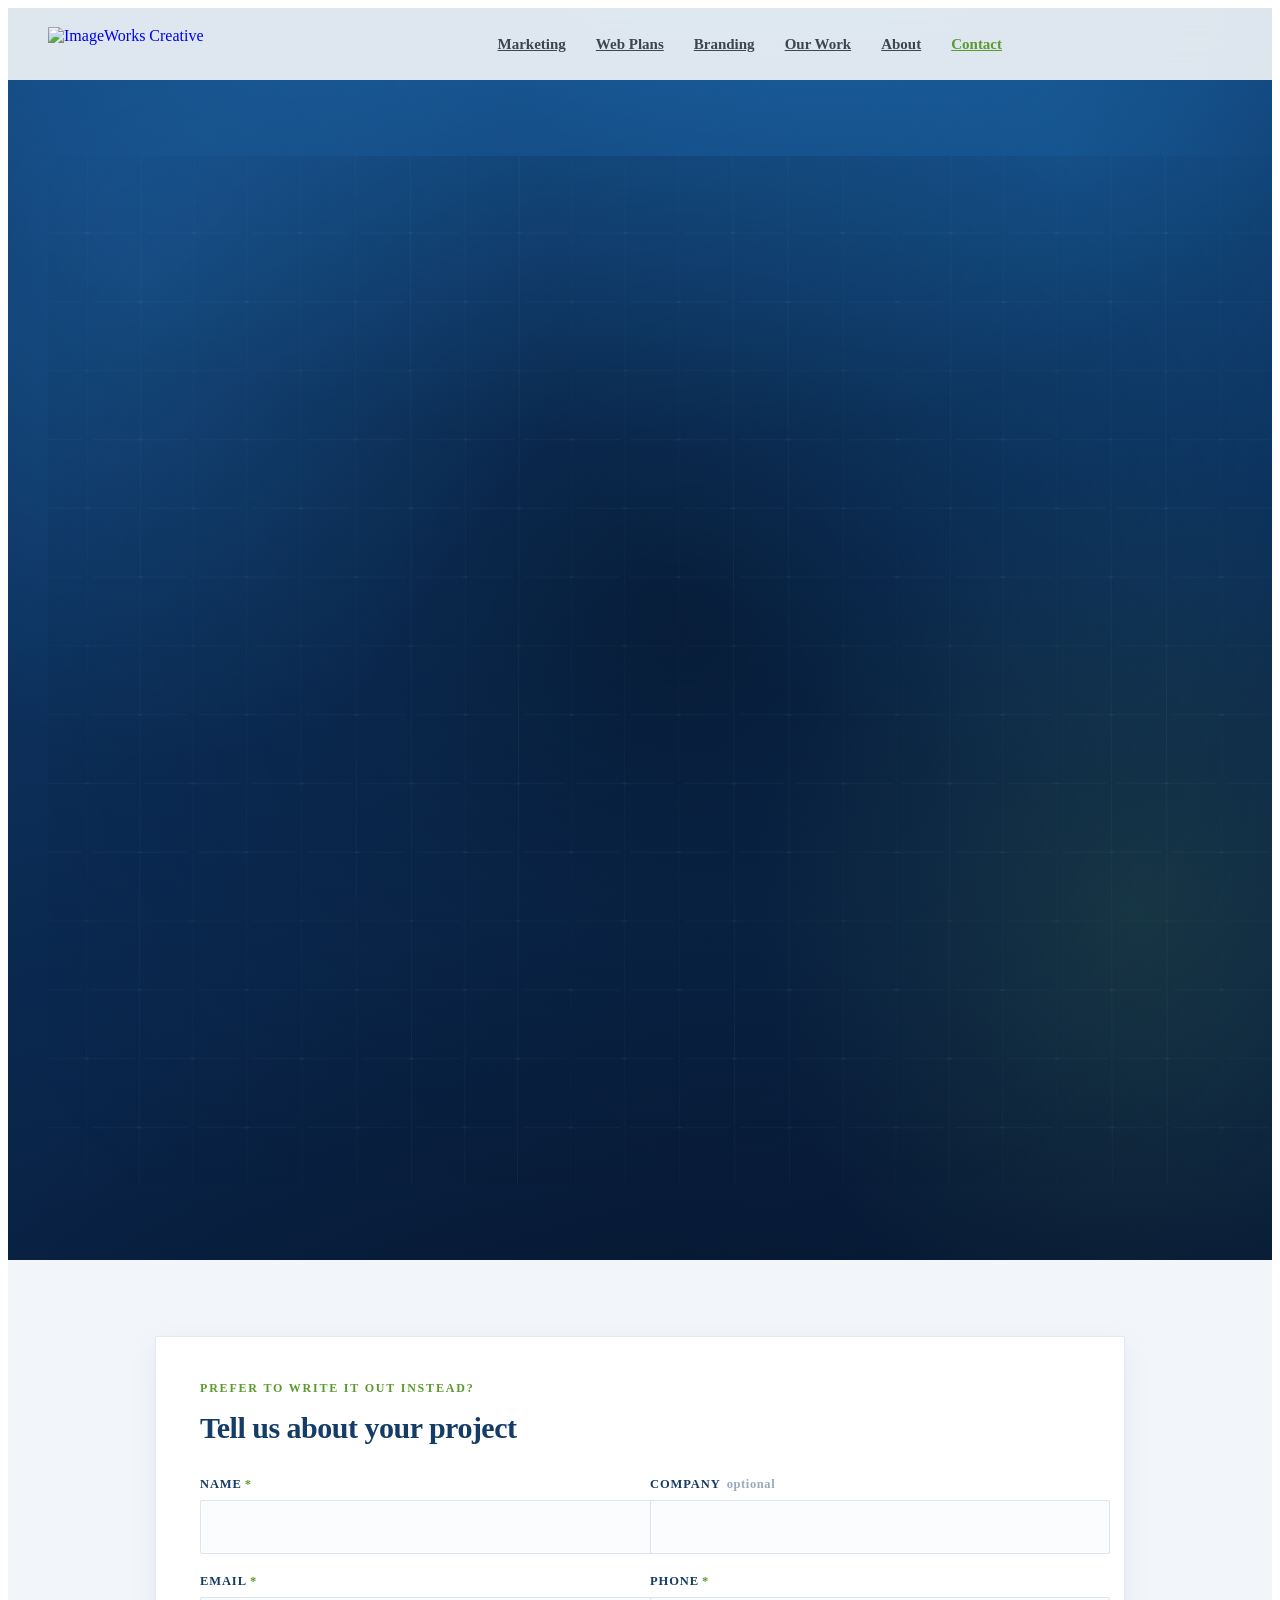
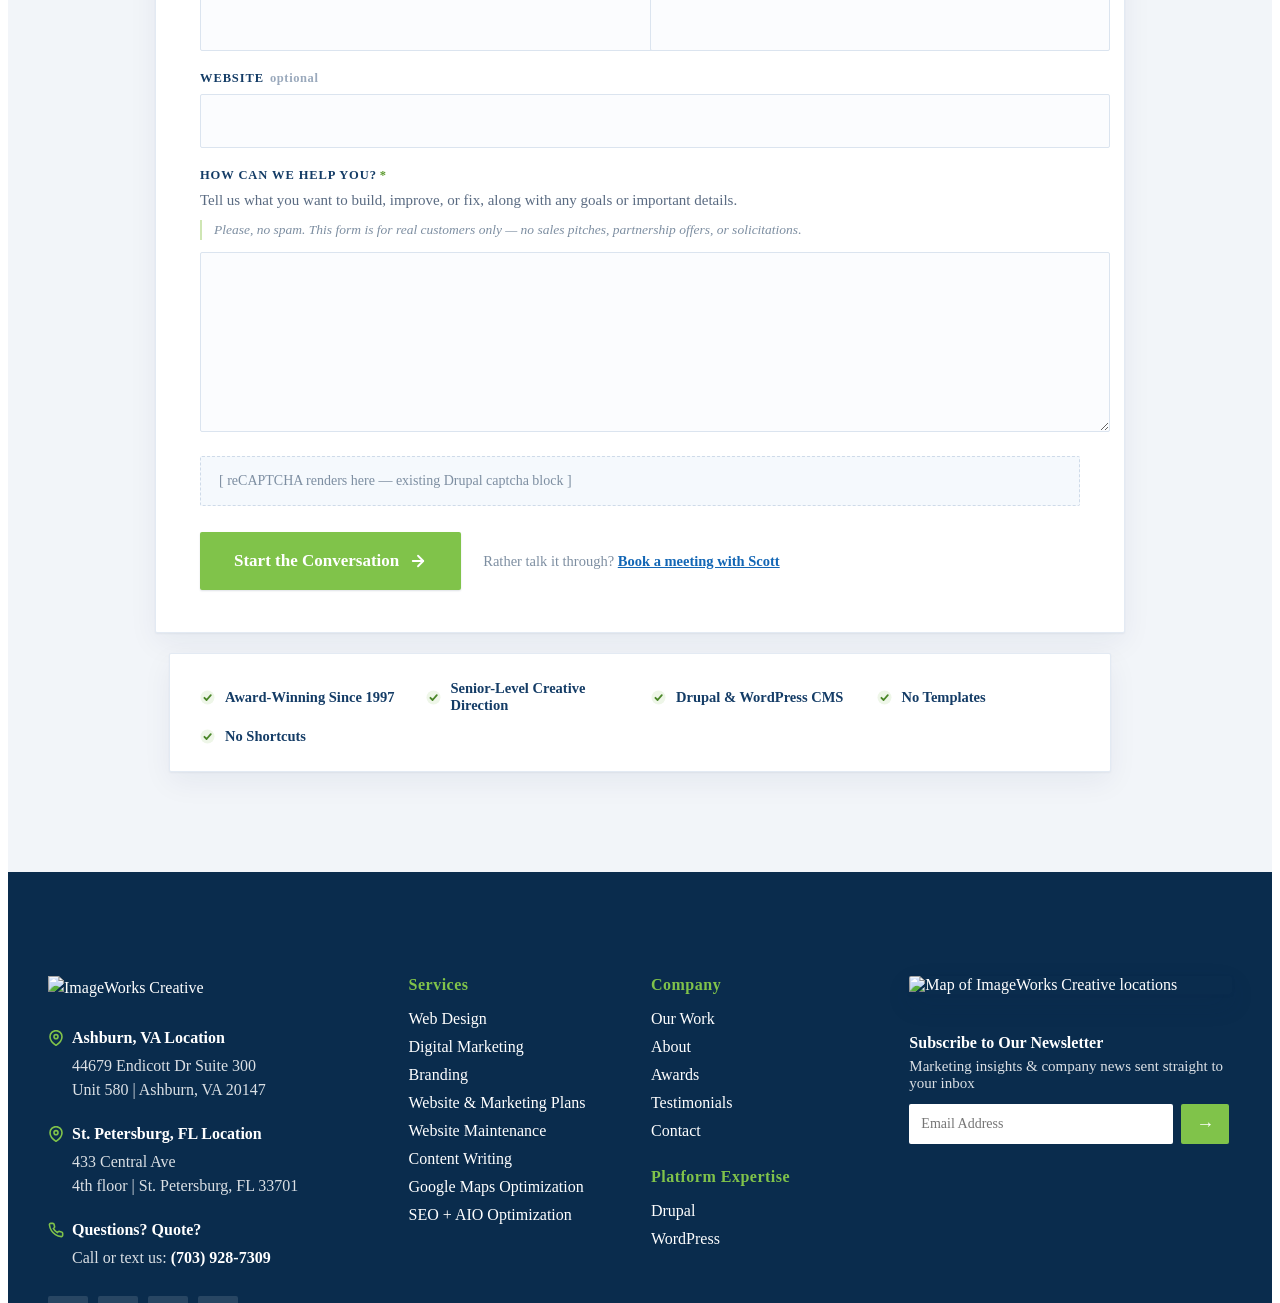
==== commit 237f9c32: "Centre the navy hero and the form card Option A's hero copy hung off the left of a 1240px band while" ====
--- a/index.html
+++ b/index.html
@@ -41,17 +41,24 @@
    and masks .iwh-mesh; it only needs lifting above the bloom layer below. The
    weave itself is drawn by initMesh(), copied verbatim from script.js. */
 .iwc-hero .iwh-mesh { z-index: 1; }
-/* the copy sits above both background layers (the cloth and the bloom) */
-.iwc-hero-in { position: relative; z-index: 2; width: 100%; max-width: 1240px; margin: 0 auto; }
+/* The copy sits above both background layers (the cloth and the bloom), and
+   centres in the band the way the home hero's does. 900px is the measure that
+   still holds the one-line subtitle whole without letting the headline run
+   the full width of the band. */
+.iwc-hero-in {
+  position: relative; z-index: 2;
+  width: 100%; max-width: 900px; margin: 0 auto;
+  text-align: center;
+}
 
 /* the "Start a Project" kicker, arrow mark and all */
-.iwc-kicker { display: flex; align-items: center; gap: 10px; }
+.iwc-kicker { display: flex; align-items: center; justify-content: center; gap: 10px; }
 .iwc-kicker span {
   font-size: 12px; font-weight: 800; letter-spacing: 1.8px; text-transform: uppercase;
   color: #80c34a;
 }
 .iwc-hero h1 {
-  margin: 20px 0 0; max-width: 940px;
+  margin: 20px auto 0; max-width: 940px;
   font-size: clamp(34px, 4.4vw, 50px); line-height: 1.10; font-weight: 800;
   letter-spacing: -1.6px; color: #fff;
   text-wrap: balance;
@@ -61,7 +68,7 @@
    Below 900px there isn't the width for it, so it goes back to a normal
    wrapping paragraph. */
 .iwc-hero-sub {
-  margin: 22px 0 0;
+  margin: 22px auto 0;
   white-space: nowrap;
   font-size: clamp(15px, 1.55vw, 19px); line-height: 1.6; font-weight: 500;
   color: rgba(226,238,252,.80);
@@ -69,13 +76,13 @@
 @media (max-width: 900px) {
   .iwc-hero-sub {
     white-space: normal; max-width: 640px;
-    font-size: 16.5px; text-wrap: pretty;
+    font-size: 16.5px; text-wrap: balance;
   }
 }
 
 /* CTA row: the booking link is the solid button, the jump-to-form is the
    hero's outlined treatment, so they don't compete */
-.iwc-hero-cta { display: flex; align-items: center; gap: 18px; flex-wrap: wrap; margin-top: 36px; }
+.iwc-hero-cta { display: flex; align-items: center; justify-content: center; gap: 18px; flex-wrap: wrap; margin-top: 36px; }
 .iwc-btn-green {
   display: inline-flex; align-items: center; gap: 10px;
   height: 58px; padding: 0 34px;
@@ -103,12 +110,11 @@
    already in the footer (and the phone in the hero too), so the rail is gone
    and the form gets the width instead. */
 .iwc-main { position: relative; background: #f2f5f9; padding: 76px 40px 100px; }
-/* The container matches the hero's 1240px so both share one left edge; the card
-   inside stays 880px and hangs off that edge rather than centring in the page,
-   which left it floating out of line with the headline above. */
+/* The hero centres its copy, so the card centres under it — a left-hung card
+   below a centred headline reads as a mistake. */
 .iwc-col {
   max-width: 1240px; margin: 0 auto;
-  display: flex; flex-direction: column; align-items: flex-start; gap: 20px;
+  display: flex; flex-direction: column; align-items: center; gap: 20px;
 }
 .iwc-col > * { width: 100%; max-width: 880px; }
 
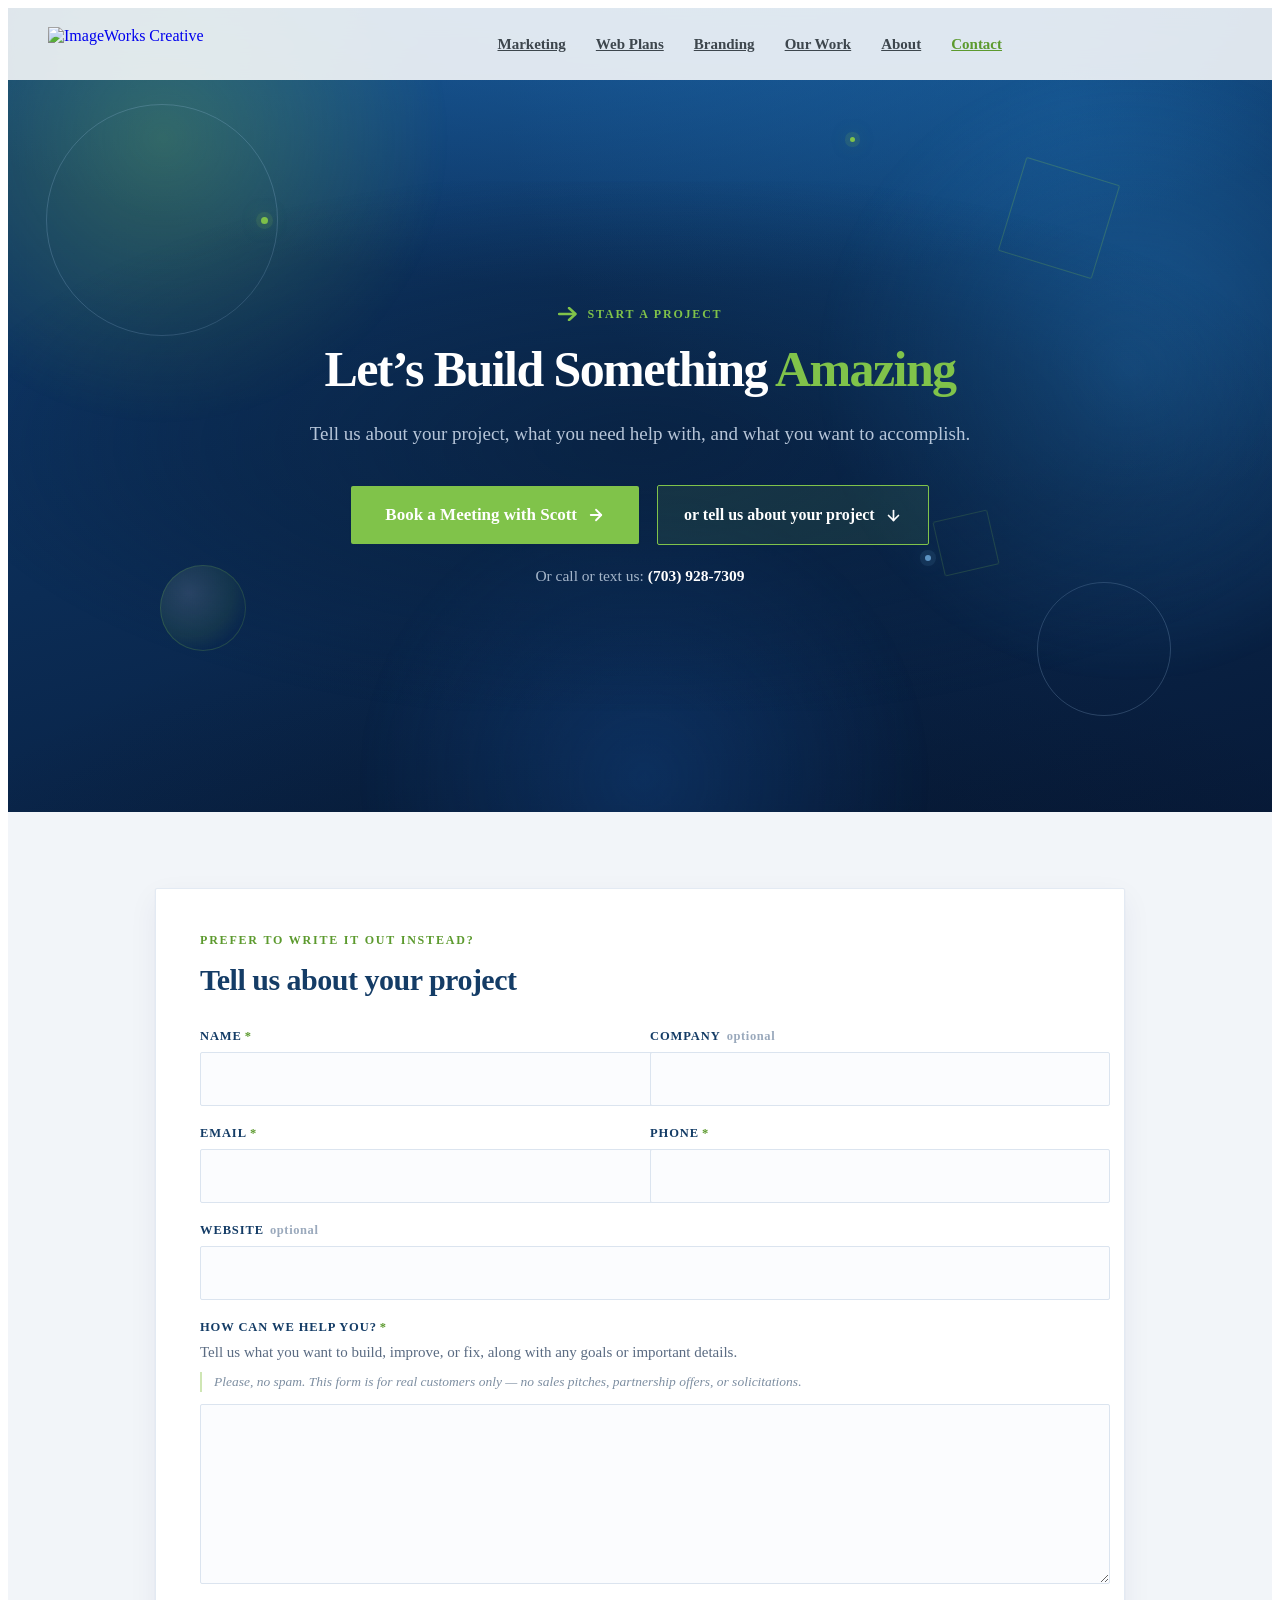
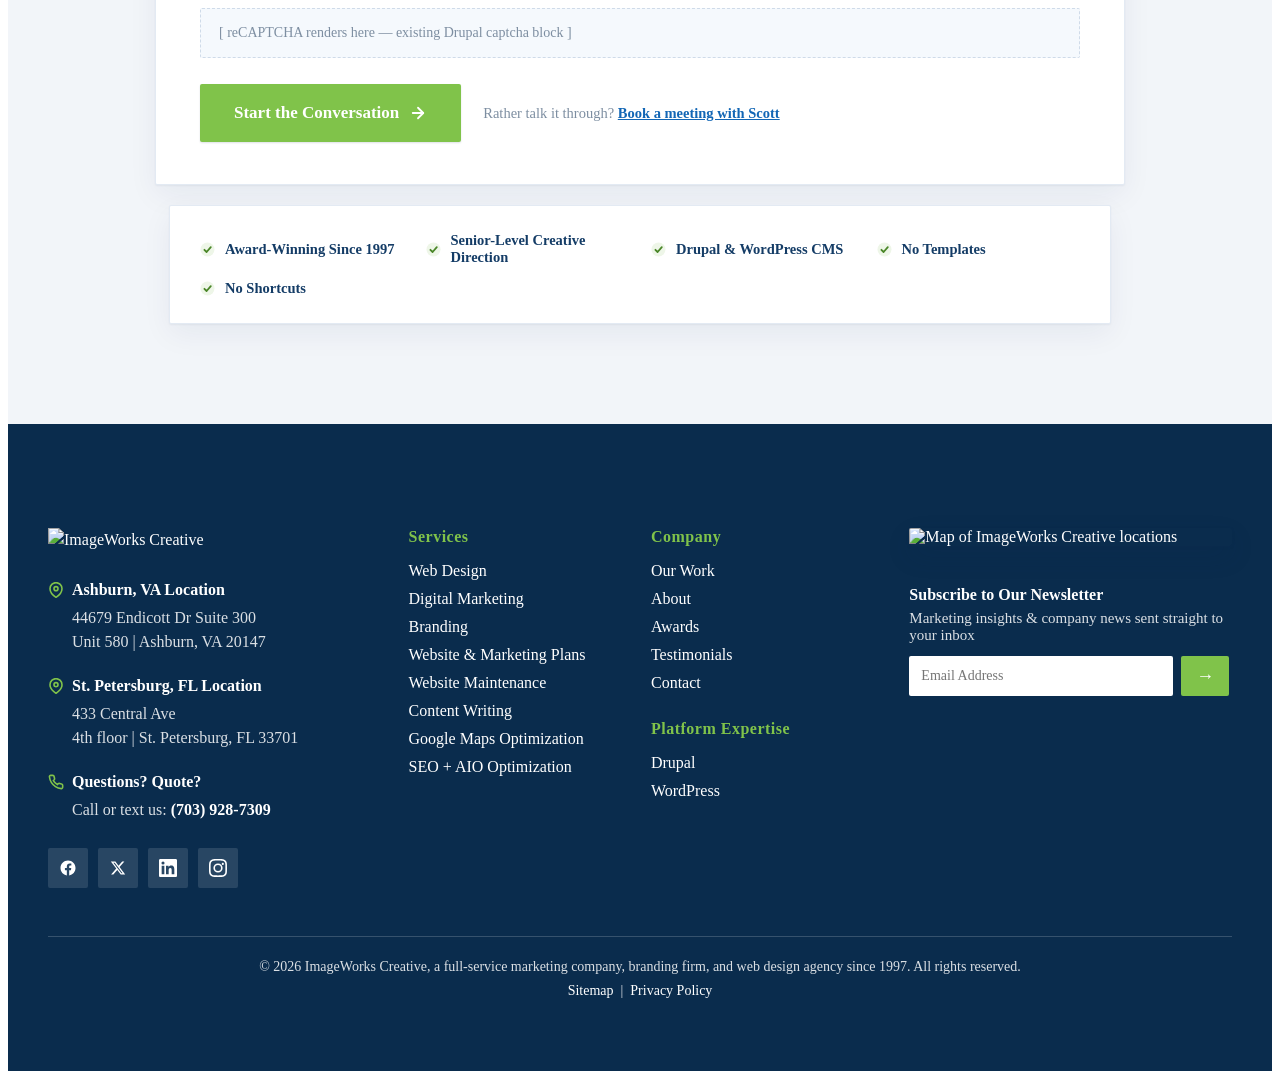
==== commit 804bcd9e: "Rebuild the navy hero background on gradients and floating shapes Out goes the woven canvas and the " ====
--- a/index.html
+++ b/index.html
@@ -37,12 +37,131 @@
     radial-gradient(100% 80% at 50% 122%, rgba(5,16,33,.55) 0%, rgba(5,16,33,0) 62%),
     linear-gradient(165deg, #103f74 0%, #0b2c55 52%, #071a38 100%);
 }
-/* The woven cloth from the home hero, not a dot field. styles.css already sizes
-   and masks .iwh-mesh; it only needs lifting above the bloom layer below. The
-   weave itself is drawn by initMesh(), copied verbatim from script.js. */
-.iwc-hero .iwh-mesh { z-index: 1; }
-/* The copy sits above both background layers (the cloth and the bloom), and
-   centres in the band the way the home hero's does. 900px is the measure that
+/* ---------- the background: light, then shapes ----------
+   Three planes, each drifting at its own rate, and all three sliding a little
+   against the pointer so the field has depth rather than just movement:
+     0  the aura — big soft colour, no edges
+     1  far shapes — thin outlines, slow
+     2  near shapes — brighter, faster, more parallax
+   Everything is a gradient or a border. No canvas, so nothing to repaint. */
+.iwc-aura, .iwc-plane {
+  position: absolute; inset: 0;
+  pointer-events: none;
+  /* the pointer offset lives here; the children carry their own float */
+  transform: translate3d(calc(var(--mx, 0) * var(--depth) * 1px),
+                         calc(var(--my, 0) * var(--depth) * 1px), 0);
+  transition: transform .7s cubic-bezier(.16,.84,.44,1);
+  will-change: transform;
+}
+.iwc-aura { z-index: 0; --depth: 7; }
+.iwc-plane--far  { z-index: 1; --depth: 16; }
+.iwc-plane--near { z-index: 1; --depth: 32; }
+
+/* --- the aura: three lobes of colour, each on its own long orbit --- */
+.iwc-blob {
+  position: absolute;
+  width: clamp(320px, 48vw, 780px); aspect-ratio: 1;
+  border-radius: 50%;
+  will-change: transform;
+}
+.iwc-blob--green {
+  top: -22%; left: -12%;
+  background: radial-gradient(circle at 50% 50%, rgba(128,195,74,.30) 0%, rgba(128,195,74,0) 66%);
+  animation: iwcOrbitA 34s ease-in-out infinite;
+}
+.iwc-blob--sky {
+  top: 2%; right: -16%;
+  width: clamp(340px, 54vw, 880px);
+  background: radial-gradient(circle at 50% 50%, rgba(46,140,214,.34) 0%, rgba(46,140,214,0) 64%);
+  animation: iwcOrbitB 44s ease-in-out infinite;
+}
+.iwc-blob--deep {
+  bottom: -34%; left: 26%;
+  background: radial-gradient(circle at 50% 50%, rgba(24,88,168,.32) 0%, rgba(24,88,168,0) 66%);
+  animation: iwcOrbitC 38s ease-in-out infinite;
+}
+@keyframes iwcOrbitA {
+  0%, 100% { transform: translate(0, 0) scale(1); }
+  50%      { transform: translate(9%, 12%) scale(1.14); }
+}
+@keyframes iwcOrbitB {
+  0%, 100% { transform: translate(0, 0) scale(1.04); }
+  50%      { transform: translate(-11%, 9%) scale(.9); }
+}
+@keyframes iwcOrbitC {
+  0%, 100% { transform: translate(0, 0) scale(.96); }
+  50%      { transform: translate(7%, -13%) scale(1.12); }
+}
+
+/* --- the shapes: outlines, mostly. A filled shape at this size reads as a
+       blot; a 1.5px edge reads as an object catching the light. --- */
+.iwc-sh { position: absolute; will-change: transform; }
+.iwc-sh--ring {
+  border-radius: 50%;
+  border: 1.5px solid rgba(168,206,242,.22);
+}
+.iwc-sh--sq {
+  /* 2px, because that is the corner the whole site squares off at */
+  border-radius: 2px;
+  border: 1.5px solid rgba(128,195,74,.26);
+}
+.iwc-sh--disc {
+  border-radius: 50%;
+  background: radial-gradient(circle at 34% 32%, rgba(255,255,255,.14), rgba(128,195,74,.10) 52%, rgba(128,195,74,0) 74%);
+  box-shadow: inset 0 0 0 1px rgba(128,195,74,.22);
+}
+.iwc-sh--dot {
+  border-radius: 50%;
+  background: #80c34a;
+  box-shadow: 0 0 0 5px rgba(128,195,74,.12), 0 0 18px rgba(128,195,74,.5);
+}
+.iwc-sh--dot.is-blue {
+  background: #7cc0f7;
+  box-shadow: 0 0 0 5px rgba(124,192,247,.12), 0 0 18px rgba(124,192,247,.45);
+}
+
+/* far plane */
+.iwc-sh--r1 { width: 230px; height: 230px; top: 12%;  left: 3%;   animation: iwcDriftA 26s ease-in-out infinite; }
+.iwc-sh--r2 { width: 132px; height: 132px; bottom: 12%; right: 8%; animation: iwcDriftB 31s ease-in-out infinite; }
+.iwc-sh--s1 { width: 96px;  height: 96px;  top: 20%;  right: 13%;  transform: rotate(17deg); animation: iwcSpinA 29s ease-in-out infinite; }
+/* near plane */
+.iwc-sh--d1 { width: 86px;  height: 86px;  bottom: 20%; left: 12%; animation: iwcDriftB 22s ease-in-out infinite; }
+.iwc-sh--s2 { width: 54px;  height: 54px;  bottom: 30%; right: 22%; transform: rotate(-13deg); animation: iwcSpinB 24s ease-in-out infinite; }
+.iwc-sh--p1 { width: 7px;   height: 7px;   top: 26%;  left: 20%;   animation: iwcDriftA 18s ease-in-out infinite; }
+.iwc-sh--p2 { width: 6px;   height: 6px;   top: 68%;  right: 27%;  animation: iwcDriftB 20s ease-in-out infinite; }
+.iwc-sh--p3 { width: 5px;   height: 5px;   top: 16%;  right: 33%;  animation: iwcDriftA 24s ease-in-out infinite; }
+
+@keyframes iwcDriftA {
+  0%, 100% { transform: translate(0, 0); }
+  50%      { transform: translate(14px, -22px); }
+}
+@keyframes iwcDriftB {
+  0%, 100% { transform: translate(0, 0); }
+  50%      { transform: translate(-18px, 18px); }
+}
+/* the squares carry a rotation, so their float has to restate it or they snap
+   back to 0deg the moment the animation takes over */
+@keyframes iwcSpinA {
+  0%, 100% { transform: translate(0, 0) rotate(17deg); }
+  50%      { transform: translate(-12px, 16px) rotate(27deg); }
+}
+@keyframes iwcSpinB {
+  0%, 100% { transform: translate(0, 0) rotate(-13deg); }
+  50%      { transform: translate(15px, -14px) rotate(-24deg); }
+}
+
+/* a well of depth under the copy, the way the home hero holds its own contrast */
+.iwc-hero-in::before {
+  content: "";
+  position: absolute; left: 50%; top: 50%;
+  width: 148%; height: 190%;
+  transform: translate(-50%, -50%);
+  background: radial-gradient(ellipse at center, rgba(8,28,54,.52) 0%, rgba(8,28,54,.26) 46%, rgba(8,28,54,0) 74%);
+  z-index: -1;
+  pointer-events: none;
+}
+/* The copy sits above all three background planes, and centres in the band the
+   way the home hero's does. 900px is the measure that
    still holds the one-line subtitle whole without letting the headline run
    the full width of the band. */
 .iwc-hero-in {
@@ -219,26 +338,9 @@
 
 /* ===========================================================
    MOTION
-   Everything below is entrance or feedback only — nothing here
-   moves on its own except the hero's slow bloom.
+   Entrance and feedback. The hero's own drift lives with the
+   background layers further up.
    =========================================================== */
-
-/* the hero's light drifts, the way the home page's mesh keeps the navy alive.
-   Very slow and very low contrast: it should register as depth, not motion. */
-.iwc-hero::after {
-  content: "";
-  position: absolute; inset: -20%;
-  background:
-    radial-gradient(38% 44% at 22% 30%, rgba(46,140,214,.26) 0%, rgba(46,140,214,0) 62%),
-    radial-gradient(34% 40% at 78% 66%, rgba(128,195,74,.14) 0%, rgba(128,195,74,0) 64%);
-  animation: iwcBloom 26s ease-in-out infinite;
-  z-index: 0;
-  pointer-events: none;
-}
-@keyframes iwcBloom {
-  0%, 100% { transform: translate(0, 0) scale(1); }
-  50%      { transform: translate(3%, -3%) scale(1.10); }
-}
 
 /* hero entrance — same shape as the home hero: a from-state only, with
    `backwards` so the fill drops and hover transforms still win afterwards */
@@ -294,13 +396,25 @@
   .iwc-btn-green, .iwc-btn-ghost { justify-content: center; }
   .iwc-submit { width: 100%; justify-content: center; }
 }
+/* On a narrow screen the copy takes the middle, so the shapes that sat beside
+   it would sit behind it instead. The aura carries the hero on its own. */
+@media (max-width: 900px) {
+  .iwc-sh--r1, .iwc-sh--s1, .iwc-sh--p1, .iwc-sh--p3 { display: none; }
+  .iwc-sh--r2 { width: 96px; height: 96px; }
+  .iwc-sh--d1 { width: 60px; height: 60px; }
+}
 
 /* ---------- reduced motion ---------- */
-/* styles.css already neutralises .iw-reveal; these are this page's own. */
+/* styles.css already neutralises .iw-reveal; these are this page's own. The
+   shapes keep their resting positions — the field still has depth, it just
+   stops moving. */
 @media (prefers-reduced-motion: reduce) {
-  .iwc-hero::after,
+  .iwc-blob, .iwc-sh,
   .iwc-kicker, .iwc-hero h1, .iwc-hero-sub, .iwc-hero-cta, .iwc-hero-phone,
   .iwc-kicker svg, .iwc-captcha { animation: none !important; }
+  .iwc-aura, .iwc-plane { transform: none !important; transition: none; }
+  .iwc-sh--s1 { transform: rotate(17deg); }
+  .iwc-sh--s2 { transform: rotate(-13deg); }
   .iwc-anim { opacity: 1; transform: none; }
   .iw-reveal.in .iwc-anim { transition: none; }
   .iw-btn:hover svg, .iwc-btn-ghost:hover svg { transform: none; }
@@ -343,9 +457,26 @@
 <!-- ===================== HERO ===================== -->
 <header id="top" data-hero class="iwc-hero">
 
-  <!-- the woven cloth: warp threads standing across the hero, a shuttle laying
-       weft over one and under the next. Same canvas the home hero uses. -->
-  <canvas class="iwh-mesh" data-mesh aria-hidden="true"></canvas>
+  <!-- Background, three planes deep: colour with no edges, then outlined
+       shapes drifting at two different rates. All CSS — see the block at the
+       top of the stylesheet. -->
+  <div class="iwc-aura" aria-hidden="true">
+    <span class="iwc-blob iwc-blob--green"></span>
+    <span class="iwc-blob iwc-blob--sky"></span>
+    <span class="iwc-blob iwc-blob--deep"></span>
+  </div>
+  <div class="iwc-plane iwc-plane--far" aria-hidden="true">
+    <span class="iwc-sh iwc-sh--ring iwc-sh--r1"></span>
+    <span class="iwc-sh iwc-sh--ring iwc-sh--r2"></span>
+    <span class="iwc-sh iwc-sh--sq iwc-sh--s1"></span>
+  </div>
+  <div class="iwc-plane iwc-plane--near" aria-hidden="true">
+    <span class="iwc-sh iwc-sh--disc iwc-sh--d1"></span>
+    <span class="iwc-sh iwc-sh--sq iwc-sh--s2"></span>
+    <span class="iwc-sh iwc-sh--dot iwc-sh--p1"></span>
+    <span class="iwc-sh iwc-sh--dot is-blue iwc-sh--p2"></span>
+    <span class="iwc-sh iwc-sh--dot iwc-sh--p3"></span>
+  </div>
 
   <div class="iwc-hero-in">
 
@@ -568,406 +699,33 @@
   }
 
   /* -----------------------------------------------------------
-     HERO WEAVE — the web, woven. Warp threads stand across the
-     hero; a shuttle crosses and lays a weft thread that passes
-     over one standing thread and under the next — real interlacing,
-     row by row. Rows settle into the cloth and ease to a resting
-     weight. The shuttle reverses each pass, the way a loom does.
-     Copied verbatim from the home page's script.js so the two
-     heroes weave identically.
+     The hero's three background planes slide against the pointer,
+     each by a different amount, so the field reads as having depth
+     instead of just drifting. The planes' own float animations are
+     CSS; this only publishes where the pointer is, as a pair of
+     -1..1 numbers the transforms multiply by their own --depth.
      ----------------------------------------------------------- */
-  function initMesh() {
+  function initParallax() {
     var hero = document.querySelector('[data-hero]');
-    if (!hero) return;
-    var canvas = hero.querySelector('[data-mesh]');
-    if (!canvas) return;
-    var ctx = canvas.getContext && canvas.getContext('2d');
-    if (!ctx) return;
-
-    var WARP_GAP = 54;        // spacing of the standing threads
-    var PASS_MS = 6200;       // one crossing of the weft shuttle
-    var REST_MIN = 900, REST_MAX = 1800;
-    var VPASS_MS = 8600;      // one run of the warp shuttle, drawn down a column
-    var VREST_MIN = 2600, VREST_MAX = 4400;
-    var SEGS = 8;             // samples per warp at rest — raised while denting
-    var INFLUENCE = 270;      // how far the dent under the cursor reaches
-    var PULL = 25;            // how far the cloth slides toward it
-
-    var BLUE = '168,206,242';
-    var GREEN = '128,195,74';
-
-    var W = 0, H = 0, dpr = 1;
-    var warps = [], slots = [], rows = [];
-    var shuttle = null, nextPass = 0, rowN = 0;
-    var vshuttle = null, nextVPass = 0, colN = 0, colIdx = 0;
-    var raf = null, visible = true, t0 = 0, well = null;
-    var px = -9999, py = -9999;     // raw pointer, in hero space
-    var cx = -9999, cy = -9999;     // eased pointer, so the dent glides
-    var over = false, str = 0;      // dent strength, eased in and out
-    var segA = 0, segC = BLUE;      // colour + alpha of the run being drawn
-    var dX = 0, dY = 0, dE = 0;     // disp() writes here — thousands of calls a
-                                    // frame, so no object gets allocated per point
-
-    /* The dent: a point near the cursor slides toward it, hardest at the centre
-       and fading to nothing at INFLUENCE. Everything drawn — threads and knots —
-       is plotted through this, so the whole cloth gives at once instead of one
-       layer sliding over another. */
-    function disp(x, y) {
-      dX = x; dY = y; dE = 0;
-      if (str < 0.004 || cx < -9000) return;
-      var dx = x - cx, dy = y - cy;
-      var d = Math.sqrt(dx * dx + dy * dy);
-      if (d >= INFLUENCE) return;
-      var f = 1 - d / INFLUENCE;
-      var e = f * f * str;
-      var inv = 1 / (d || 1);
-      dX = x - dx * inv * e * PULL;
-      dY = y - dy * inv * e * PULL;
-      dE = e;
-    }
-
-    function rand(a, b) { return a + Math.random() * (b - a); }
-
-    function build() {
-      var r = hero.getBoundingClientRect();
-      W = Math.round(r.width); H = Math.round(r.height);
-      if (!W || !H) return;
-      dpr = Math.min(window.devicePixelRatio || 1, 2);
-      canvas.width = Math.round(W * dpr);
-      canvas.height = Math.round(H * dpr);
-      ctx.setTransform(dpr, 0, 0, dpr, 0, 0);
-
-      // a well of depth under the copy, so the cloth stays a backdrop
-      var cx = W / 2, cy = H * 0.46;
-      well = ctx.createRadialGradient(cx, cy, 0, cx, cy, Math.max(W, H) * 0.62);
-      well.addColorStop(0, 'rgba(4,14,28,0.5)');
-      well.addColorStop(0.42, 'rgba(7,22,42,0.24)');
-      well.addColorStop(1, 'rgba(10,30,55,0)');
-
-      // the loom: standing threads at uneven weights, so the cloth has depth
-      warps.length = 0;
-      var n = Math.ceil(W / WARP_GAP) + 1;
-      var off = (W - (n - 1) * WARP_GAP) / 2;
-      for (var i = 0; i < n; i++) {
-        warps.push({ x: off + i * WARP_GAP, a: rand(0.021, 0.047), w: rand(0.8, 1.3), lit: 0 });
-      }
-
-      // rows run nearly the full height and let the canvas mask fade them out at
-      // the top and bottom.
-      slots.length = 0;
-      var top = H * 0.075, bot = H * 0.945, k = 14;
-      for (var j = 0; j < k; j++) slots.push(top + (bot - top) * (j / (k - 1)));
-
-      // the loom opens with cloth already on it — the hero should never show an
-      // empty frame and make you wait out a crossing for the first thread
-      rows.length = 0;
-      for (var q = 0; q < slots.length; q++) {
-        rows.push({ y: slots[q], a: 0.033, floor: 0.033, col: (q % 4 === 2) ? GREEN : BLUE, parity: q % 2 });
-      }
-      // both shuttles open mid-canvas rather than at an edge, and out of step
-      // with each other so the two never look metronomic
-      shuttle = null; nextPass = 0; rowN = Math.floor(slots.length / 2);
-      vshuttle = null; nextVPass = 1100; colN = 0;
-      colIdx = Math.floor(warps.length / 2);
-    }
-
-    /* Where warp i actually sits at height y, once its slow drift is applied.
-       The weft calls this too, so every crossing lands on the thread rather
-       than on where the thread would be if it stood perfectly still. */
-    function warpAt(i, y, t) {
-      var wp = warps[i];
-      return wp.x + Math.sin(t * 0.00021 + i * 0.85 + y * 0.0016) * 1.4;
-    }
-
-    /* One weft row: under a standing thread, over the next. That alternation
-       is the whole point — it's what makes this cloth and not a grid. */
-    function weft(y, from, to, alpha, col, parity, t) {
-      var lo = Math.min(from, to), hi = Math.max(from, to);
-      ctx.lineCap = 'round';
-      ctx.lineWidth = 1.35;
-      segC = col; segA = alpha;
-      var run = lo;
-      for (var i = 0; i < warps.length; i++) {
-        var wx = warpAt(i, y, t);
-        if (wx < lo - 10 || wx > hi + 10) continue;
-        if (((i + parity) % 2) === 0) {
-          // passes under: break the weft cleanly around the standing thread
-          var a = Math.max(run, lo), b = Math.min(wx - 5.5, hi);
-          if (b > a) weftSeg(a, b, y);
-          run = wx + 5.5;
-        } else {
-          // rides over: the crossing catches a touch more light — just enough to
-          // register as a knot, well short of reading as a row of dots
-          disp(wx, y);
-          var kx = dX, ky = dY, s = 1 - dE * 0.8;
-          if (s > 0.06) {
-            ctx.fillStyle = 'rgba(' + col + ',' + Math.min(alpha * 1.35 * (1 - dE * 0.6), 0.3).toFixed(3) + ')';
-            ctx.beginPath();
-            ctx.ellipse(kx, ky, 2.9 * s, 1.3 * s, 0, 0, Math.PI * 2);
-            ctx.fill();
-          }
-        }
-      }
-      if (hi > run) weftSeg(Math.max(run, lo), hi, y);
-    }
-
-    /* A stretch of weft. Flat and cheap while the cloth is at rest; sampled
-       finely once something is denting it, so the row curves rather than kinking */
-    function flat(x0, y0, x1, y1) {
-      ctx.strokeStyle = 'rgba(' + segC + ',' + segA.toFixed(3) + ')';
-      ctx.beginPath(); ctx.moveTo(x0, y0); ctx.lineTo(x1, y1); ctx.stroke();
-    }
-
-    function weftSeg(x0, x1, y) {
-      // how wide the dent bites into this row, if at all
-      var half = -1;
-      if (str >= 0.004 && cx > -9000) {
-        var dy = y - cy, rad = INFLUENCE * INFLUENCE - dy * dy;
-        if (rad > 0) half = Math.sqrt(rad);
-      }
-      if (half < 0) { flat(x0, y, x1, y); return; }
-      var za = cx - half, zb = cx + half;
-      if (zb <= x0 || za >= x1) { flat(x0, y, x1, y); return; }
-      if (za > x0) flat(x0, y, za, y);
-      var a = Math.max(za, x0), b = Math.min(zb, x1);
-      var steps = Math.max(1, Math.ceil((b - a) / 6));
-      disp(a, y);
-      var lx = dX, ly = dY, le = dE;
-      for (var s = 1; s <= steps; s++) {
-        disp(a + (b - a) * (s / steps), y);
-        ctx.strokeStyle = 'rgba(' + segC + ',' + (segA * (1 - Math.max(le, dE) * 0.85)).toFixed(3) + ')';
-        ctx.beginPath(); ctx.moveTo(lx, ly); ctx.lineTo(dX, dY); ctx.stroke();
-        lx = dX; ly = dY; le = dE;
-      }
-      if (zb < x1) flat(zb, y, x1, y);
-    }
-
-    /* A stretch of one standing thread, sampled so it follows the same drift the
-       weft crossings were placed against. */
-    function warpSeg(i, y0, y1, t) {
-      var lo = Math.min(y0, y1), hi = Math.max(y0, y1);
-      // does the dent reach this thread, over this stretch?
-      var bite = false;
-      if (str >= 0.004 && cx > -9000) {
-        var dx = warps[i].x - cx, rad = INFLUENCE * INFLUENCE - dx * dx;
-        if (rad > 0) {
-          var reach = Math.sqrt(rad);
-          bite = (cy + reach > lo && cy - reach < hi);
-        }
-      }
-      var n = Math.max(2, Math.ceil((hi - lo) / (bite ? 6 : H / SEGS)));
-      if (!bite) {
-        ctx.strokeStyle = 'rgba(' + segC + ',' + segA.toFixed(3) + ')';
-        ctx.beginPath();
-        for (var s = 0; s <= n; s++) {
-          var y = lo + (hi - lo) * (s / n);
-          disp(warpAt(i, y, t), y);
-          if (s === 0) ctx.moveTo(dX, dY); else ctx.lineTo(dX, dY);
-        }
-        ctx.stroke();
-        return;
-      }
-      disp(warpAt(i, lo, t), lo);
-      var lx = dX, ly = dY, le = dE;
-      for (var k = 1; k <= n; k++) {
-        var yy = lo + (hi - lo) * (k / n);
-        disp(warpAt(i, yy, t), yy);
-        ctx.strokeStyle = 'rgba(' + segC + ',' + (segA * (1 - Math.max(le, dE) * 0.85)).toFixed(3) + ')';
-        ctx.beginPath(); ctx.moveTo(lx, ly); ctx.lineTo(dX, dY); ctx.stroke();
-        lx = dX; ly = dY; le = dE;
-      }
-    }
-
-    /* One warp run: the second shuttle drawing a standing thread down through the
-       cloth already woven. Same crossing rule as weft(), read the other way —
-       where the weft passed under, this thread shows and knots; where the weft
-       rode over, this one disappears beneath it. */
-    function warpRun(i, from, to, alpha, col, t) {
-      var lo = Math.min(from, to), hi = Math.max(from, to);
-      ctx.lineCap = 'round';
-      ctx.lineWidth = 1.35;
-      segC = col; segA = alpha;
-
-      var cuts = [];
-      for (var r = 0; r < rows.length; r++) {
-        if (rows[r].y >= lo - 10 && rows[r].y <= hi + 10) cuts.push(rows[r]);
-      }
-      cuts.sort(function (a, b) { return a.y - b.y; });
-
-      var run = lo;
-      for (var c = 0; c < cuts.length; c++) {
-        var row = cuts[c];
-        if (((i + row.parity) % 2) === 0) {
-          // the weft went under here, so this thread rides over: knot, no break
-          disp(warpAt(i, row.y, t), row.y);
-          var ks = 1 - dE * 0.8;
-          if (ks > 0.06) {
-            ctx.fillStyle = 'rgba(' + col + ',' + Math.min(alpha * 1.35 * (1 - dE * 0.6), 0.3).toFixed(3) + ')';
-            ctx.beginPath();
-            ctx.ellipse(dX, dY, 1.3 * ks, 2.9 * ks, 0, 0, Math.PI * 2);
-            ctx.fill();
-          }
-        } else {
-          var a = Math.max(run, lo), b = Math.min(row.y - 5.5, hi);
-          if (b > a) warpSeg(i, a, b, t);
-          run = row.y + 5.5;
-        }
-      }
-      if (hi > run) warpSeg(i, Math.max(run, lo), hi, t);
-    }
-
-    function paint(t) {
-      /* The dent eases in and out in place rather than chasing the pointer off
-         screen — cloth relaxes where it was pressed, it doesn't drag away. */
-      if (over && px > -9000) {
-        if (cx < -9000) { cx = px; cy = py; }
-        cx += (px - cx) * 0.18;
-        cy += (py - cy) * 0.18;
-        str += (1 - str) * 0.12;
-      } else if (str > 0) {
-        str += (0 - str) * 0.09;
-        if (str < 0.004) { str = 0; cx = -9999; cy = -9999; }
-      }
-
-      ctx.clearRect(0, 0, W, H);
-      if (well) { ctx.fillStyle = well; ctx.fillRect(0, 0, W, H); }
-
-      var i;
-
-      // the standing threads, sampled along their drift
-      for (i = 0; i < warps.length; i++) {
-        var wp = warps[i];
-        // a column the warp shuttle just drew stays a little brighter, then eases back
-        if (wp.lit > 0) wp.lit = Math.max(0, wp.lit - 0.00028);
-        ctx.lineWidth = wp.w;
-        segC = BLUE; segA = wp.a + wp.lit;
-        warpSeg(i, 0, H, t);
-      }
-
-      // the cloth woven so far, easing down to a resting weight
-      for (i = 0; i < rows.length; i++) {
-        var r = rows[i];
-        if (r.a > r.floor) r.a = Math.max(r.floor, r.a - 0.00055);
-        weft(r.y, 0, W, r.a, r.col, r.parity, t);
-      }
-
-      // the shuttle: one crossing at a time, reversing like a loom
-      if (!shuttle && t > nextPass) {
-        var slot = slots[rowN % slots.length];
-        var ltr = rowN % 2 === 0;
-        shuttle = {
-          y: slot,
-          x: ltr ? -40 : W + 40,
-          from: ltr ? -40 : W + 40,
-          v: (W + 80) / (PASS_MS / 16.7) * (ltr ? 1 : -1),
-          col: (rowN % 4 === 2) ? GREEN : BLUE,
-          parity: rowN % 2
-        };
-        // the row it's about to lay releases whatever was in that slot
-        for (i = rows.length - 1; i >= 0; i--) {
-          if (Math.abs(rows[i].y - slot) < 2) rows.splice(i, 1);
-        }
-        rowN++;
-      }
-
-      if (shuttle) {
-        shuttle.x += shuttle.v;
-        weft(shuttle.y, shuttle.from, shuttle.x, 0.14, shuttle.col, shuttle.parity, t);
-        // the shuttle head, carrying the thread across
-        var g = ctx.createRadialGradient(shuttle.x, shuttle.y, 0, shuttle.x, shuttle.y, 16);
-        g.addColorStop(0, 'rgba(' + shuttle.col + ',0.18)');
-        g.addColorStop(1, 'rgba(' + shuttle.col + ',0)');
-        ctx.fillStyle = g;
-        ctx.beginPath(); ctx.arc(shuttle.x, shuttle.y, 16, 0, Math.PI * 2); ctx.fill();
-        ctx.fillStyle = 'rgba(' + shuttle.col + ',0.62)';
-        ctx.beginPath(); ctx.arc(shuttle.x, shuttle.y, 2.1, 0, Math.PI * 2); ctx.fill();
-
-        if (shuttle.v > 0 ? shuttle.x > W + 40 : shuttle.x < -40) {
-          rows.push({ y: shuttle.y, a: 0.1, floor: 0.033, col: shuttle.col, parity: shuttle.parity });
-          shuttle = null;
-          nextPass = t + rand(REST_MIN, REST_MAX);
-        }
-      }
-
-      // the warp shuttle: a standing thread drawn down through the cloth. Runs on
-      // its own clock and steps 5 columns at a time, so it never trails the weft
-      // shuttle or walks the hero in a straight line
-      if (!vshuttle && t > nextVPass && warps.length) {
-        var down = colN % 2 === 0;
-        vshuttle = {
-          i: colIdx,
-          y: down ? -40 : H + 40,
-          from: down ? -40 : H + 40,
-          v: (H + 80) / (VPASS_MS / 16.7) * (down ? 1 : -1),
-          col: (colN % 3 === 1) ? GREEN : BLUE
-        };
-        colIdx = (colIdx + 5) % warps.length;   // step 5 columns, never walk one at a time
-        colN++;
-      }
-
-      if (vshuttle) {
-        vshuttle.y += vshuttle.v;
-        warpRun(vshuttle.i, vshuttle.from, vshuttle.y, 0.14, vshuttle.col, t);
-        var vx = warpAt(vshuttle.i, vshuttle.y, t);
-        var vg = ctx.createRadialGradient(vx, vshuttle.y, 0, vx, vshuttle.y, 16);
-        vg.addColorStop(0, 'rgba(' + vshuttle.col + ',0.18)');
-        vg.addColorStop(1, 'rgba(' + vshuttle.col + ',0)');
-        ctx.fillStyle = vg;
-        ctx.beginPath(); ctx.arc(vx, vshuttle.y, 16, 0, Math.PI * 2); ctx.fill();
-        ctx.fillStyle = 'rgba(' + vshuttle.col + ',0.62)';
-        ctx.beginPath(); ctx.arc(vx, vshuttle.y, 2.1, 0, Math.PI * 2); ctx.fill();
-
-        if (vshuttle.v > 0 ? vshuttle.y > H + 40 : vshuttle.y < -40) {
-          warps[vshuttle.i].lit = 0.05;   // the column it drew holds, then fades
-          vshuttle = null;
-          nextVPass = t + rand(VREST_MIN, VREST_MAX);
-        }
-      }
-    }
-
-    function frame(t) {
-      if (!t0) t0 = t;
-      paint(t - t0);
-      raf = visible ? requestAnimationFrame(frame) : null;
-    }
-
-    // reduced motion: the cloth already woven, holding still
-    function still() {
-      rows.length = 0;
-      for (var i = 0; i < slots.length; i++) {
-        rows.push({ y: slots[i], a: 0.036, floor: 0.036, col: (i % 4 === 2) ? GREEN : BLUE, parity: i % 2 });
-      }
-      shuttle = null;
-      paint(0);
-    }
-
-    build();
-    window.addEventListener('resize', function () {
-      build();
-      if (REDUCE) still();
-    }, { passive: true });
-
-    if (REDUCE) { still(); return; }
+    if (!hero || REDUCE) return;
+    // a coarse pointer has nothing to track, and the planes would only ever
+    // jump on tap — leave them to their float
+    if (window.matchMedia && window.matchMedia('(hover: none)').matches) return;
 
     hero.addEventListener('pointermove', function (e) {
       var r = hero.getBoundingClientRect();
-      px = e.clientX - r.left;
-      py = e.clientY - r.top;
-      over = true;
-    });
-    hero.addEventListener('pointerleave', function () { over = false; });
-
-    // stop drawing once the hero scrolls off screen
-    if (window.IntersectionObserver) {
-      new IntersectionObserver(function (entries) {
-        visible = entries[0].isIntersecting;
-        if (visible && !raf) raf = requestAnimationFrame(frame);
-      }, { threshold: 0 }).observe(hero);
-    }
-    raf = requestAnimationFrame(frame);
+      if (!r.width || !r.height) return;
+      hero.style.setProperty('--mx', ((e.clientX - r.left) / r.width * 2 - 1).toFixed(3));
+      hero.style.setProperty('--my', ((e.clientY - r.top) / r.height * 2 - 1).toFixed(3));
+    }, { passive: true });
+
+    hero.addEventListener('pointerleave', function () {
+      hero.style.setProperty('--mx', '0');
+      hero.style.setProperty('--my', '0');
+    }, { passive: true });
   }
 
-  function boot() { initNav(); initReveal(); initMesh(); }
+  function boot() { initNav(); initReveal(); initParallax(); }
   if (document.readyState === 'loading') document.addEventListener('DOMContentLoaded', boot);
   else boot();
 })();
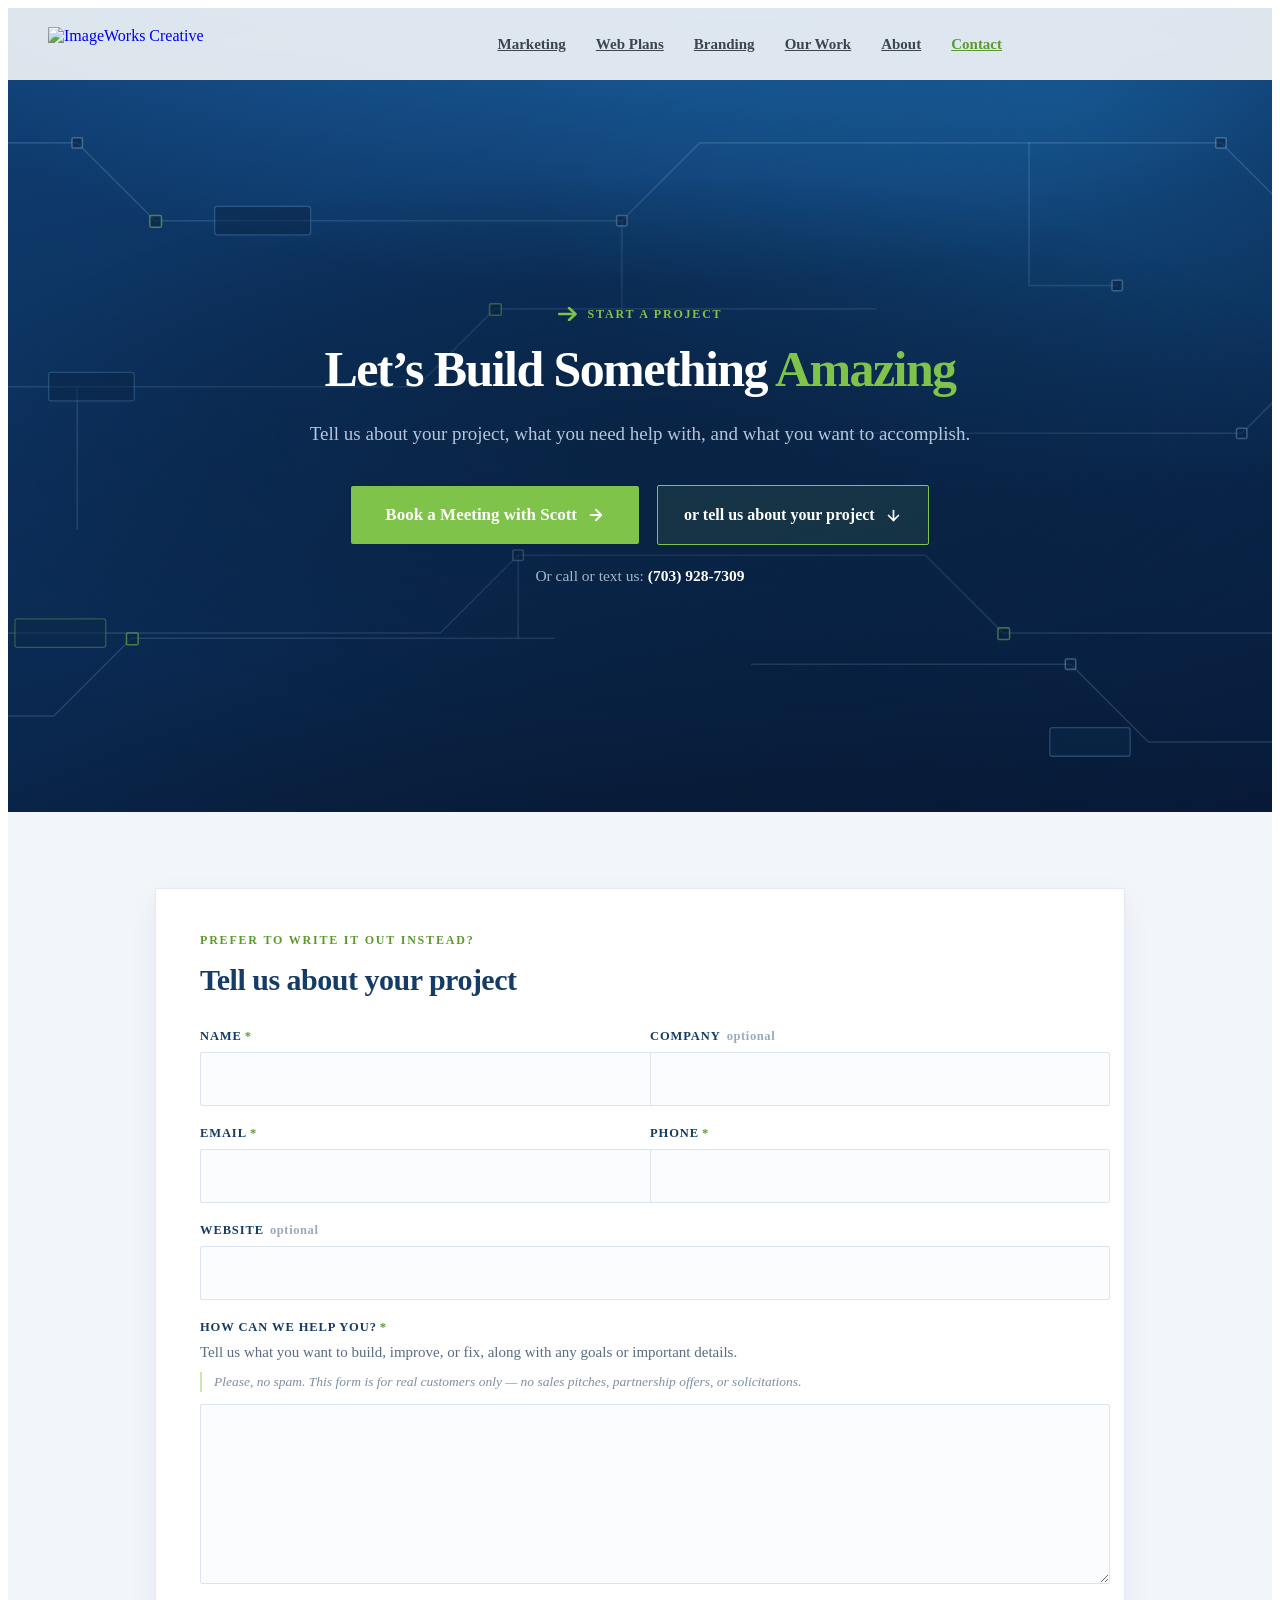
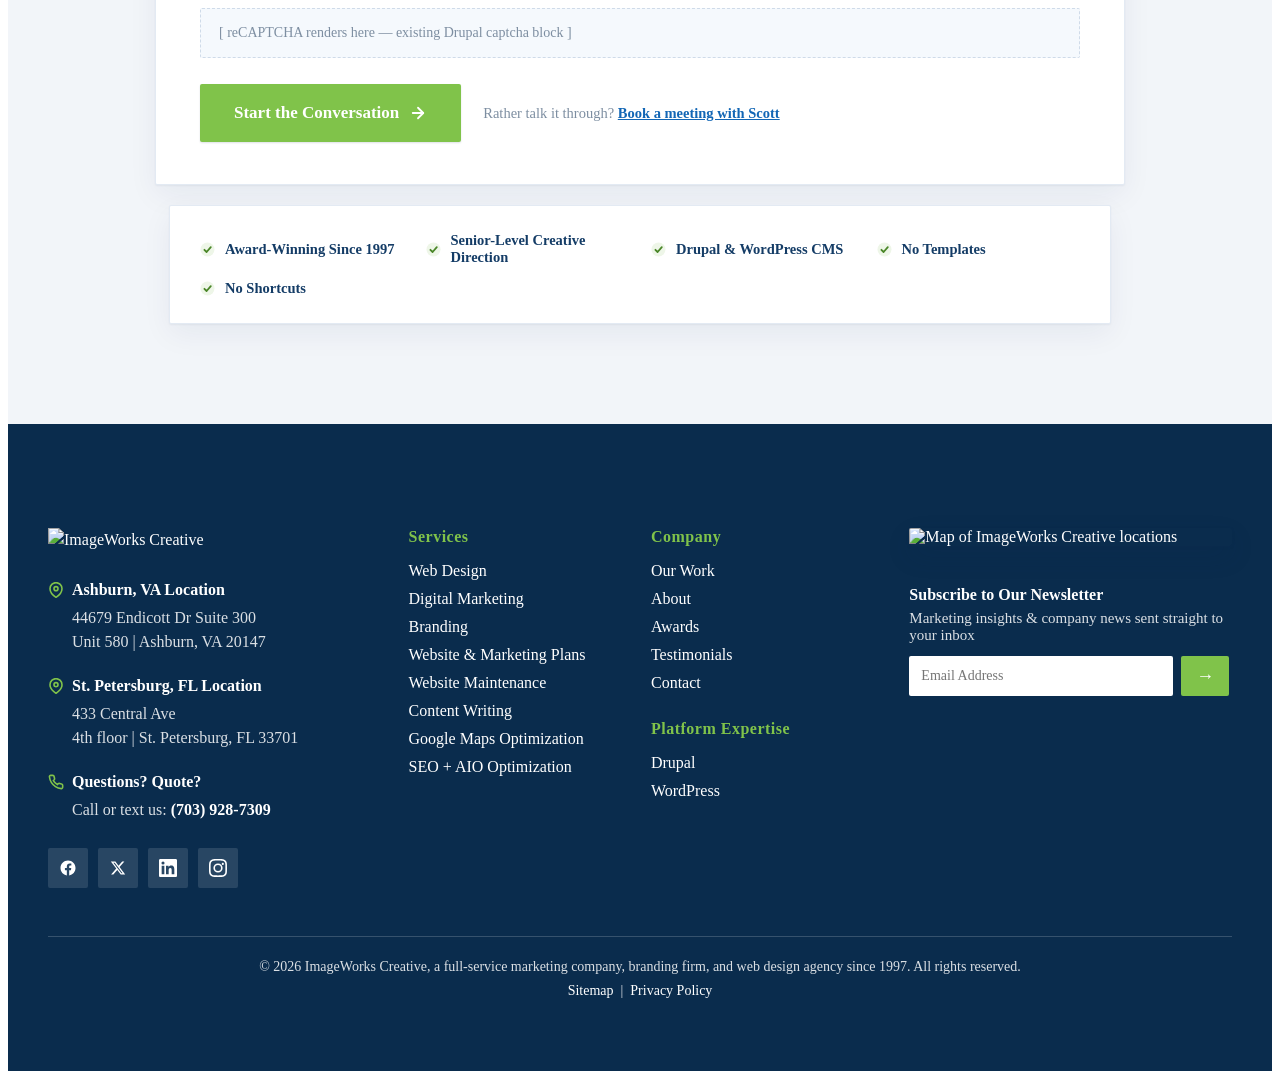
==== commit d68ce8a8: "Swap the hero background for a routed schematic Gradients and floating shapes read as generic atmosp" ====
--- a/index.html
+++ b/index.html
@@ -37,117 +37,81 @@
     radial-gradient(100% 80% at 50% 122%, rgba(5,16,33,.55) 0%, rgba(5,16,33,0) 62%),
     linear-gradient(165deg, #103f74 0%, #0b2c55 52%, #071a38 100%);
 }
-/* ---------- the background: light, then shapes ----------
-   Three planes, each drifting at its own rate, and all three sliding a little
-   against the pointer so the field has depth rather than just movement:
-     0  the aura — big soft colour, no edges
-     1  far shapes — thin outlines, slow
-     2  near shapes — brighter, faster, more parallax
-   Everything is a gradient or a border. No canvas, so nothing to repaint. */
-.iwc-aura, .iwc-plane {
+/* ---------- the background: a routed schematic ----------
+   The brand's own visual language is structural, not atmospheric: the home
+   page draws a page's structure as blocks on a spine with dashed runs feeding
+   them. This is that, spread across the hero — routes with square corners,
+   junction nodes, a few structure chips sitting inline, and a pulse that
+   travels each route the way the home's dashed flows do. One inline SVG, two
+   CSS animations, nothing repainted.
+
+   The routes run edge to edge rather than dodging the copy; the well behind
+   the headline is what keeps them off it, exactly as the weave was handled. */
+.iwc-circuit {
   position: absolute; inset: 0;
+  width: 100%; height: 100%;
+  z-index: 0;
   pointer-events: none;
-  /* the pointer offset lives here; the children carry their own float */
-  transform: translate3d(calc(var(--mx, 0) * var(--depth) * 1px),
-                         calc(var(--my, 0) * var(--depth) * 1px), 0);
+  /* the pointer offset — the routes shift as one plane, since a schematic
+     that parallaxes against itself stops reading as one board */
+  transform: translate3d(calc(var(--mx, 0) * 9px), calc(var(--my, 0) * 9px), 0);
   transition: transform .7s cubic-bezier(.16,.84,.44,1);
   will-change: transform;
 }
-.iwc-aura { z-index: 0; --depth: 7; }
-.iwc-plane--far  { z-index: 1; --depth: 16; }
-.iwc-plane--near { z-index: 1; --depth: 32; }
-
-/* --- the aura: three lobes of colour, each on its own long orbit --- */
-.iwc-blob {
-  position: absolute;
-  width: clamp(320px, 48vw, 780px); aspect-ratio: 1;
-  border-radius: 50%;
-  will-change: transform;
-}
-.iwc-blob--green {
-  top: -22%; left: -12%;
-  background: radial-gradient(circle at 50% 50%, rgba(128,195,74,.30) 0%, rgba(128,195,74,0) 66%);
-  animation: iwcOrbitA 34s ease-in-out infinite;
-}
-.iwc-blob--sky {
-  top: 2%; right: -16%;
-  width: clamp(340px, 54vw, 880px);
-  background: radial-gradient(circle at 50% 50%, rgba(46,140,214,.34) 0%, rgba(46,140,214,0) 64%);
-  animation: iwcOrbitB 44s ease-in-out infinite;
-}
-.iwc-blob--deep {
-  bottom: -34%; left: 26%;
-  background: radial-gradient(circle at 50% 50%, rgba(24,88,168,.32) 0%, rgba(24,88,168,0) 66%);
-  animation: iwcOrbitC 38s ease-in-out infinite;
-}
-@keyframes iwcOrbitA {
-  0%, 100% { transform: translate(0, 0) scale(1); }
-  50%      { transform: translate(9%, 12%) scale(1.14); }
-}
-@keyframes iwcOrbitB {
-  0%, 100% { transform: translate(0, 0) scale(1.04); }
-  50%      { transform: translate(-11%, 9%) scale(.9); }
-}
-@keyframes iwcOrbitC {
-  0%, 100% { transform: translate(0, 0) scale(.96); }
-  50%      { transform: translate(7%, -13%) scale(1.12); }
-}
-
-/* --- the shapes: outlines, mostly. A filled shape at this size reads as a
-       blot; a 1.5px edge reads as an object catching the light. --- */
-.iwc-sh { position: absolute; will-change: transform; }
-.iwc-sh--ring {
-  border-radius: 50%;
-  border: 1.5px solid rgba(168,206,242,.22);
-}
-.iwc-sh--sq {
-  /* 2px, because that is the corner the whole site squares off at */
-  border-radius: 2px;
-  border: 1.5px solid rgba(128,195,74,.26);
-}
-.iwc-sh--disc {
-  border-radius: 50%;
-  background: radial-gradient(circle at 34% 32%, rgba(255,255,255,.14), rgba(128,195,74,.10) 52%, rgba(128,195,74,0) 74%);
-  box-shadow: inset 0 0 0 1px rgba(128,195,74,.22);
-}
-.iwc-sh--dot {
-  border-radius: 50%;
-  background: #80c34a;
-  box-shadow: 0 0 0 5px rgba(128,195,74,.12), 0 0 18px rgba(128,195,74,.5);
-}
-.iwc-sh--dot.is-blue {
-  background: #7cc0f7;
-  box-shadow: 0 0 0 5px rgba(124,192,247,.12), 0 0 18px rgba(124,192,247,.45);
-}
-
-/* far plane */
-.iwc-sh--r1 { width: 230px; height: 230px; top: 12%;  left: 3%;   animation: iwcDriftA 26s ease-in-out infinite; }
-.iwc-sh--r2 { width: 132px; height: 132px; bottom: 12%; right: 8%; animation: iwcDriftB 31s ease-in-out infinite; }
-.iwc-sh--s1 { width: 96px;  height: 96px;  top: 20%;  right: 13%;  transform: rotate(17deg); animation: iwcSpinA 29s ease-in-out infinite; }
-/* near plane */
-.iwc-sh--d1 { width: 86px;  height: 86px;  bottom: 20%; left: 12%; animation: iwcDriftB 22s ease-in-out infinite; }
-.iwc-sh--s2 { width: 54px;  height: 54px;  bottom: 30%; right: 22%; transform: rotate(-13deg); animation: iwcSpinB 24s ease-in-out infinite; }
-.iwc-sh--p1 { width: 7px;   height: 7px;   top: 26%;  left: 20%;   animation: iwcDriftA 18s ease-in-out infinite; }
-.iwc-sh--p2 { width: 6px;   height: 6px;   top: 68%;  right: 27%;  animation: iwcDriftB 20s ease-in-out infinite; }
-.iwc-sh--p3 { width: 5px;   height: 5px;   top: 16%;  right: 33%;  animation: iwcDriftA 24s ease-in-out infinite; }
-
-@keyframes iwcDriftA {
-  0%, 100% { transform: translate(0, 0); }
-  50%      { transform: translate(14px, -22px); }
-}
-@keyframes iwcDriftB {
-  0%, 100% { transform: translate(0, 0); }
-  50%      { transform: translate(-18px, 18px); }
-}
-/* the squares carry a rotation, so their float has to restate it or they snap
-   back to 0deg the moment the animation takes over */
-@keyframes iwcSpinA {
-  0%, 100% { transform: translate(0, 0) rotate(17deg); }
-  50%      { transform: translate(-12px, 16px) rotate(27deg); }
-}
-@keyframes iwcSpinB {
-  0%, 100% { transform: translate(0, 0) rotate(-13deg); }
-  50%      { transform: translate(15px, -14px) rotate(-24deg); }
+
+.iwc-trace {
+  fill: none;
+  stroke: rgba(168,206,242,.17);
+  stroke-width: 1.2;
+  stroke-linecap: round;
+  stroke-linejoin: round;
+}
+/* junctions: the site squares its corners, so these are squares */
+.iwc-node {
+  fill: rgba(10,35,66,.55);
+  stroke: rgba(168,206,242,.34);
+  stroke-width: 1.2;
+}
+.iwc-node--live { stroke: rgba(128,195,74,.55); }
+/* the structure chips, echoing the meta/JSON blocks in the home's diagram */
+.iwc-chipblk {
+  fill: rgba(11,40,74,.55);
+  stroke: rgba(124,192,247,.26);
+  stroke-width: 1;
+}
+.iwc-chipblk--green { stroke: rgba(128,195,74,.34); }
+
+/* A short bright dash travelling the whole route: one long gap, one short
+   mark, and the offset wound from the far end back to zero. */
+.iwc-pulse {
+  fill: none;
+  stroke-width: 1.8;
+  stroke-linecap: round;
+  stroke-dasharray: 78 3000;
+  animation: iwcRun linear infinite;
+}
+@keyframes iwcRun {
+  from { stroke-dashoffset: 3078; }
+  to   { stroke-dashoffset: 0; }
+}
+.iwc-pulse--a { stroke: rgba(128,195,74,.62); animation-duration: 9s;  }
+.iwc-pulse--b { stroke: rgba(124,192,247,.55); animation-duration: 12s; animation-delay: 2.4s; }
+.iwc-pulse--c { stroke: rgba(128,195,74,.44); animation-duration: 14s; animation-delay: 6s;   }
+.iwc-pulse--d { stroke: rgba(124,192,247,.42); animation-duration: 11s; animation-delay: 4.2s; }
+
+/* The live junctions breathe, the way the home's station nodes do. The rule
+   has to reach the rects, not the group: scaling the <g> would swing the four
+   of them around its shared centre instead of each about its own. */
+.iwc-node--live rect {
+  transform-box: fill-box; transform-origin: center;
+  animation: iwcNode 4.2s ease-in-out infinite;
+}
+.iwc-node--live rect:nth-child(2) { animation-delay: 1.1s; }
+.iwc-node--live rect:nth-child(3) { animation-delay: 2.2s; }
+.iwc-node--live rect:nth-child(4) { animation-delay: 3.3s; }
+@keyframes iwcNode {
+  0%, 100% { opacity: .5; transform: scale(1); }
+  50%      { opacity: 1;  transform: scale(1.35); }
 }
 
 /* a well of depth under the copy, the way the home hero holds its own contrast */
@@ -160,10 +124,9 @@
   z-index: -1;
   pointer-events: none;
 }
-/* The copy sits above all three background planes, and centres in the band the
-   way the home hero's does. 900px is the measure that
-   still holds the one-line subtitle whole without letting the headline run
-   the full width of the band. */
+/* The copy sits above the board and centres in the band the way the home
+   hero's does. 900px is the measure that still holds the one-line subtitle
+   whole without letting the headline run the full width of the band. */
 .iwc-hero-in {
   position: relative; z-index: 2;
   width: 100%; max-width: 900px; margin: 0 auto;
@@ -396,25 +359,24 @@
   .iwc-btn-green, .iwc-btn-ghost { justify-content: center; }
   .iwc-submit { width: 100%; justify-content: center; }
 }
-/* On a narrow screen the copy takes the middle, so the shapes that sat beside
-   it would sit behind it instead. The aura carries the hero on its own. */
+/* On a narrow screen the routes crowd behind the copy, so the board thins
+   out: the traces stay, the chips and the spur stubs go. */
 @media (max-width: 900px) {
-  .iwc-sh--r1, .iwc-sh--s1, .iwc-sh--p1, .iwc-sh--p3 { display: none; }
-  .iwc-sh--r2 { width: 96px; height: 96px; }
-  .iwc-sh--d1 { width: 60px; height: 60px; }
+  .iwc-chipblk { display: none; }
+  .iwc-trace { stroke-width: 1; }
 }
 
 /* ---------- reduced motion ---------- */
 /* styles.css already neutralises .iw-reveal; these are this page's own. The
-   shapes keep their resting positions — the field still has depth, it just
-   stops moving. */
+   board stays drawn — routes, junctions and chips all hold. Only the pulses
+   travelling it and the blink at the live junctions stop. */
 @media (prefers-reduced-motion: reduce) {
-  .iwc-blob, .iwc-sh,
+  .iwc-pulse, .iwc-node--live rect,
   .iwc-kicker, .iwc-hero h1, .iwc-hero-sub, .iwc-hero-cta, .iwc-hero-phone,
   .iwc-kicker svg, .iwc-captcha { animation: none !important; }
-  .iwc-aura, .iwc-plane { transform: none !important; transition: none; }
-  .iwc-sh--s1 { transform: rotate(17deg); }
-  .iwc-sh--s2 { transform: rotate(-13deg); }
+  /* without the running dash the pulse strokes would sit as static stubs */
+  .iwc-pulse { display: none; }
+  .iwc-circuit { transform: none !important; transition: none; }
   .iwc-anim { opacity: 1; transform: none; }
   .iw-reveal.in .iwc-anim { transition: none; }
   .iw-btn:hover svg, .iwc-btn-ghost:hover svg { transform: none; }
@@ -457,26 +419,64 @@
 <!-- ===================== HERO ===================== -->
 <header id="top" data-hero class="iwc-hero">
 
-  <!-- Background, three planes deep: colour with no edges, then outlined
-       shapes drifting at two different rates. All CSS — see the block at the
-       top of the stylesheet. -->
-  <div class="iwc-aura" aria-hidden="true">
-    <span class="iwc-blob iwc-blob--green"></span>
-    <span class="iwc-blob iwc-blob--sky"></span>
-    <span class="iwc-blob iwc-blob--deep"></span>
-  </div>
-  <div class="iwc-plane iwc-plane--far" aria-hidden="true">
-    <span class="iwc-sh iwc-sh--ring iwc-sh--r1"></span>
-    <span class="iwc-sh iwc-sh--ring iwc-sh--r2"></span>
-    <span class="iwc-sh iwc-sh--sq iwc-sh--s1"></span>
-  </div>
-  <div class="iwc-plane iwc-plane--near" aria-hidden="true">
-    <span class="iwc-sh iwc-sh--disc iwc-sh--d1"></span>
-    <span class="iwc-sh iwc-sh--sq iwc-sh--s2"></span>
-    <span class="iwc-sh iwc-sh--dot iwc-sh--p1"></span>
-    <span class="iwc-sh iwc-sh--dot is-blue iwc-sh--p2"></span>
-    <span class="iwc-sh iwc-sh--dot iwc-sh--p3"></span>
-  </div>
+  <!-- Background: the page's structure, routed. Traces with square corners,
+       junction nodes, three structure chips, and a pulse running each route.
+       Styled in the block at the top of the stylesheet. -->
+  <svg class="iwc-circuit" viewBox="0 0 1440 620" preserveAspectRatio="xMidYMid slice" aria-hidden="true" focusable="false">
+    <defs>
+      <path id="iwcR1" d="M-40 104 H 286 L 346 164 H 706 L 766 104 H 1168 L 1228 164 H 1480"/>
+      <path id="iwcR2" d="M-40 232 H 168 L 228 292 H 548 L 608 232 H 902"/>
+      <path id="iwcR3" d="M1480 268 H 1244 L 1184 328 H 868"/>
+      <path id="iwcR4" d="M-40 402 H 112 L 192 482 H 566 L 626 422 H 940 L 1000 482 H 1480"/>
+      <path id="iwcR5" d="M-40 546 H 268 L 328 486 H 654"/>
+      <path id="iwcR6" d="M1480 566 H 1112 L 1052 506 H 806"/>
+    </defs>
+
+    <g class="iwc-trace">
+      <use href="#iwcR1"/><use href="#iwcR2"/><use href="#iwcR3"/>
+      <use href="#iwcR4"/><use href="#iwcR5"/><use href="#iwcR6"/>
+      <!-- stubs: a board has spurs that go nowhere in particular -->
+      <path d="M1020 104 V 214 H 1088"/>
+      <path d="M286 292 V 402"/>
+      <path d="M706 164 V 232"/>
+      <path d="M626 422 V 486"/>
+    </g>
+
+    <g>
+      <use class="iwc-pulse iwc-pulse--a" href="#iwcR1"/>
+      <use class="iwc-pulse iwc-pulse--b" href="#iwcR4"/>
+      <use class="iwc-pulse iwc-pulse--c" href="#iwcR2"/>
+      <use class="iwc-pulse iwc-pulse--d" href="#iwcR6"/>
+    </g>
+
+    <g class="iwc-node">
+      <rect x="282" y="100" width="8" height="8" rx="1"/>
+      <rect x="702" y="160" width="8" height="8" rx="1"/>
+      <rect x="1164" y="100" width="8" height="8" rx="1"/>
+      <rect x="224" y="288" width="8" height="8" rx="1"/>
+      <rect x="1180" y="324" width="8" height="8" rx="1"/>
+      <rect x="188" y="478" width="8" height="8" rx="1"/>
+      <rect x="622" y="418" width="8" height="8" rx="1"/>
+      <rect x="1048" y="502" width="8" height="8" rx="1"/>
+      <rect x="1084" y="210" width="8" height="8" rx="1"/>
+    </g>
+    <g class="iwc-node iwc-node--live">
+      <rect x="342" y="160" width="9" height="9" rx="1"/>
+      <rect x="604" y="228" width="9" height="9" rx="1"/>
+      <rect x="996" y="478" width="9" height="9" rx="1"/>
+      <rect x="324" y="482" width="9" height="9" rx="1"/>
+    </g>
+
+    <!-- structure chips: the meta and JSON blocks of the home's diagram, at
+         the scale of a backdrop -->
+    <g>
+      <rect class="iwc-chipblk" x="392" y="153" width="74" height="22" rx="2"/>
+      <rect class="iwc-chipblk iwc-chipblk--green" x="1244" y="153" width="58" height="22" rx="2"/>
+      <rect class="iwc-chipblk" x="264" y="281" width="66" height="22" rx="2"/>
+      <rect class="iwc-chipblk iwc-chipblk--green" x="238" y="471" width="70" height="22" rx="2"/>
+      <rect class="iwc-chipblk" x="1036" y="555" width="62" height="22" rx="2"/>
+    </g>
+  </svg>
 
   <div class="iwc-hero-in">
 
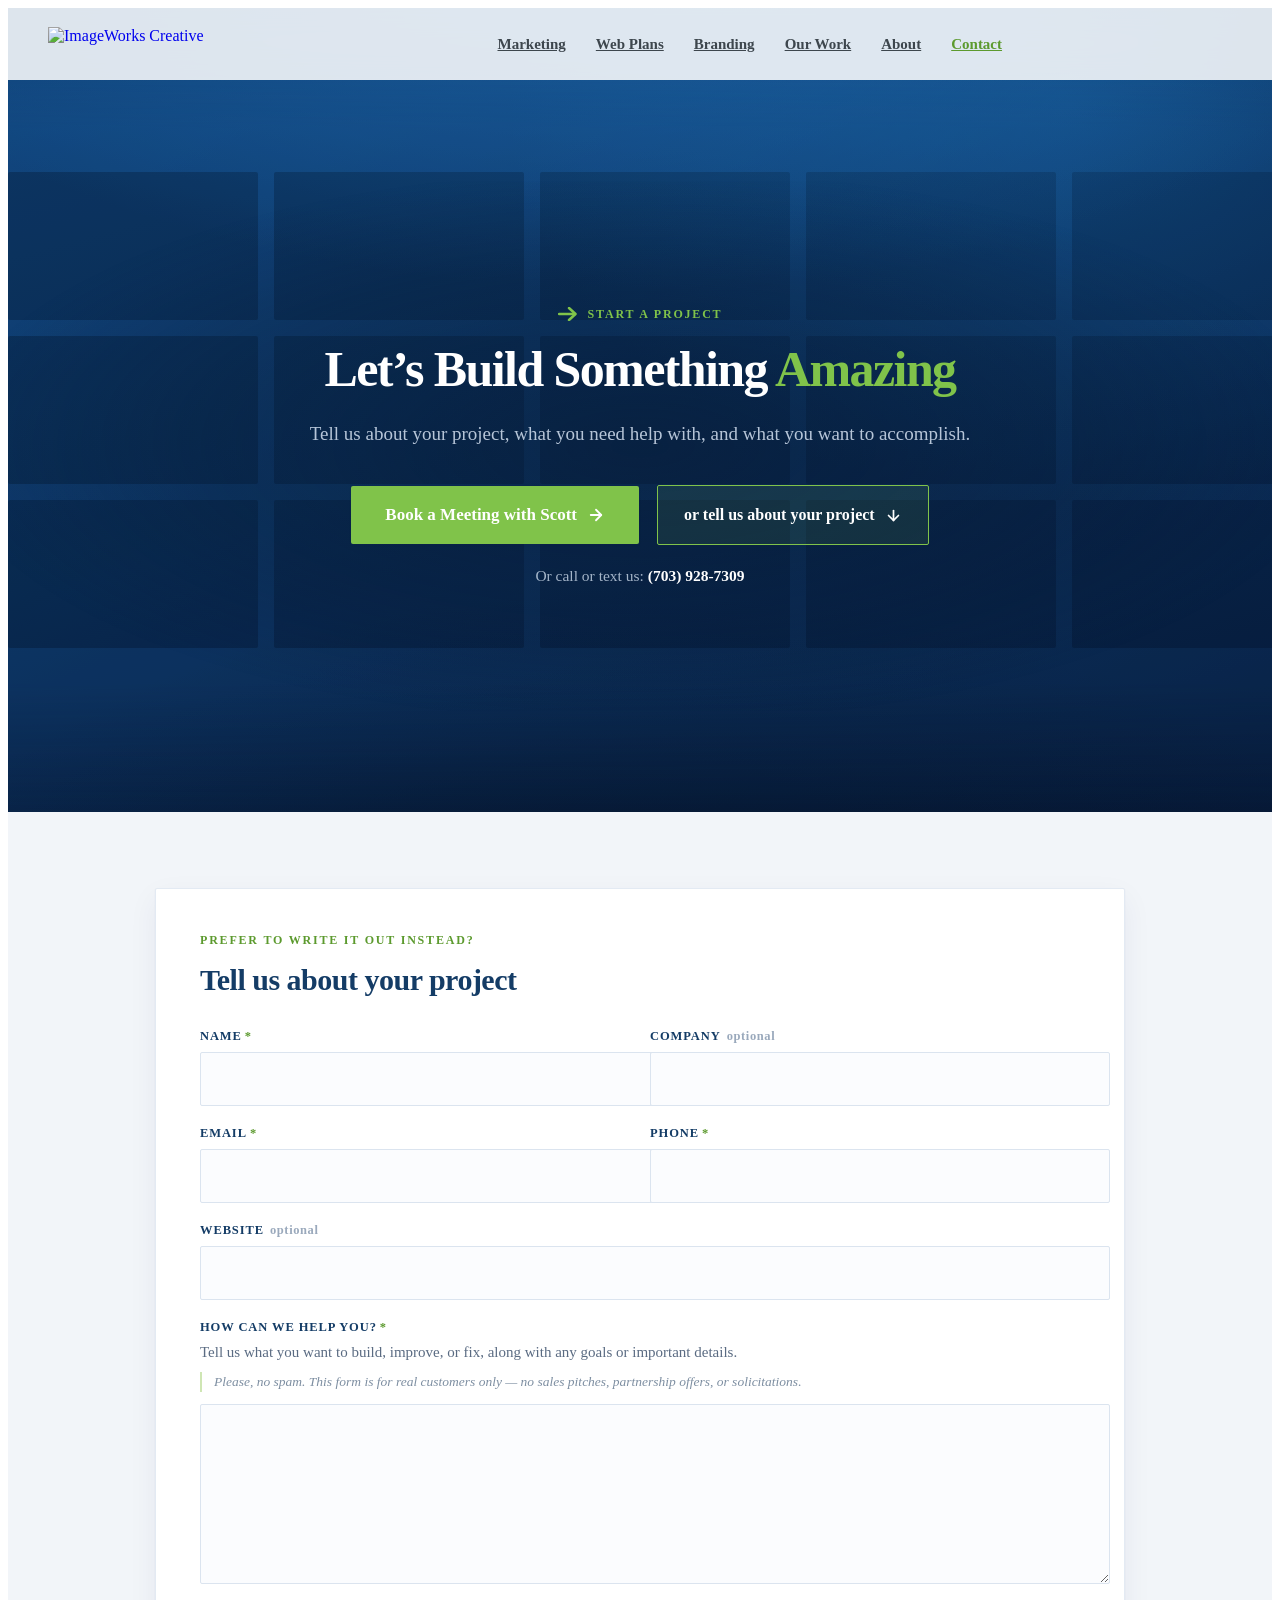
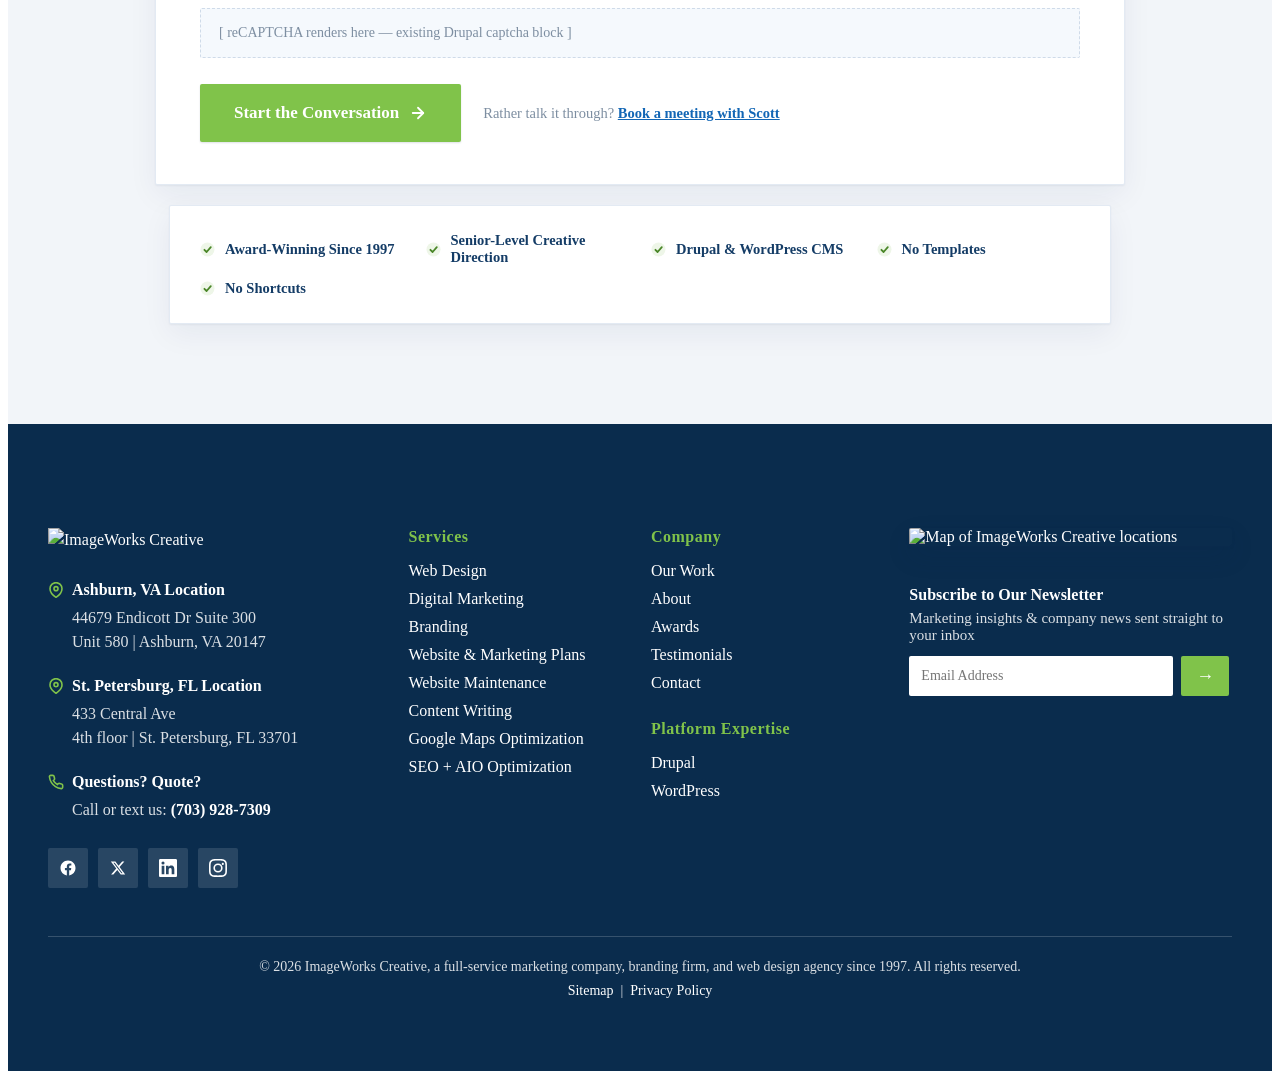
==== commit e9de1d43: "Make the hero background their own work, in duotone Four patterns in and none of them were the brand" ====
--- a/index.html
+++ b/index.html
@@ -37,81 +37,69 @@
     radial-gradient(100% 80% at 50% 122%, rgba(5,16,33,.55) 0%, rgba(5,16,33,0) 62%),
     linear-gradient(165deg, #103f74 0%, #0b2c55 52%, #071a38 100%);
 }
-/* ---------- the background: a routed schematic ----------
-   The brand's own visual language is structural, not atmospheric: the home
-   page draws a page's structure as blocks on a spine with dashed runs feeding
-   them. This is that, spread across the hero — routes with square corners,
-   junction nodes, a few structure chips sitting inline, and a pulse that
-   travels each route the way the home's dashed flows do. One inline SVG, two
-   CSS animations, nothing repainted.
-
-   The routes run edge to edge rather than dodging the copy; the well behind
-   the headline is what keeps them off it, exactly as the weave was handled. */
-.iwc-circuit {
+/* ---------- the background: their own work, in duotone ----------
+   Not a pattern — the portfolio itself. Three strips of the shots from the
+   home page's showcase drift past at different rates, desaturated and blended
+   to navy so they read as texture rather than as thumbnails you're meant to
+   study. The two sprite sheets are 2.9MB between them, so nothing is fetched
+   until the page is idle (see initShots) and never on a narrow screen or a
+   metered connection. */
+.iwc-shots {
   position: absolute; inset: 0;
-  width: 100%; height: 100%;
   z-index: 0;
   pointer-events: none;
-  /* the pointer offset — the routes shift as one plane, since a schematic
-     that parallaxes against itself stops reading as one board */
-  transform: translate3d(calc(var(--mx, 0) * 9px), calc(var(--my, 0) * 9px), 0);
+  /* keeps the duotone blend off the navy field underneath */
+  isolation: isolate;
+  opacity: 0;
+  transition: opacity 1.4s ease;
+  /* the strips slide under the nav and into the form band, as the home's own
+     hero canvas does */
+  -webkit-mask-image: linear-gradient(180deg, transparent 0, #000 15%, #000 84%, transparent 100%);
+          mask-image: linear-gradient(180deg, transparent 0, #000 15%, #000 84%, transparent 100%);
+}
+.iwc-shots.is-on { opacity: .2; }
+/* the pointer offset — one plane, since it is one wall */
+.iwc-shots-in {
+  position: absolute; inset: 0;
+  display: flex; flex-direction: column; justify-content: center; gap: 16px;
+  transform: translate3d(calc(var(--mx, 0) * 6px), calc(var(--my, 0) * 6px), 0);
   transition: transform .7s cubic-bezier(.16,.84,.44,1);
   will-change: transform;
 }
 
-.iwc-trace {
-  fill: none;
-  stroke: rgba(168,206,242,.17);
-  stroke-width: 1.2;
-  stroke-linecap: round;
-  stroke-linejoin: round;
-}
-/* junctions: the site squares its corners, so these are squares */
-.iwc-node {
-  fill: rgba(10,35,66,.55);
-  stroke: rgba(168,206,242,.34);
-  stroke-width: 1.2;
-}
-.iwc-node--live { stroke: rgba(128,195,74,.55); }
-/* the structure chips, echoing the meta/JSON blocks in the home's diagram */
-.iwc-chipblk {
-  fill: rgba(11,40,74,.55);
-  stroke: rgba(124,192,247,.26);
-  stroke-width: 1;
-}
-.iwc-chipblk--green { stroke: rgba(128,195,74,.34); }
-
-/* A short bright dash travelling the whole route: one long gap, one short
-   mark, and the offset wound from the far end back to zero. */
-.iwc-pulse {
-  fill: none;
-  stroke-width: 1.8;
-  stroke-linecap: round;
-  stroke-dasharray: 78 3000;
-  animation: iwcRun linear infinite;
-}
-@keyframes iwcRun {
-  from { stroke-dashoffset: 3078; }
-  to   { stroke-dashoffset: 0; }
-}
-.iwc-pulse--a { stroke: rgba(128,195,74,.62); animation-duration: 9s;  }
-.iwc-pulse--b { stroke: rgba(124,192,247,.55); animation-duration: 12s; animation-delay: 2.4s; }
-.iwc-pulse--c { stroke: rgba(128,195,74,.44); animation-duration: 14s; animation-delay: 6s;   }
-.iwc-pulse--d { stroke: rgba(124,192,247,.42); animation-duration: 11s; animation-delay: 4.2s; }
-
-/* The live junctions breathe, the way the home's station nodes do. The rule
-   has to reach the rects, not the group: scaling the <g> would swing the four
-   of them around its shared centre instead of each about its own. */
-.iwc-node--live rect {
-  transform-box: fill-box; transform-origin: center;
-  animation: iwcNode 4.2s ease-in-out infinite;
-}
-.iwc-node--live rect:nth-child(2) { animation-delay: 1.1s; }
-.iwc-node--live rect:nth-child(3) { animation-delay: 2.2s; }
-.iwc-node--live rect:nth-child(4) { animation-delay: 3.3s; }
-@keyframes iwcNode {
-  0%, 100% { opacity: .5; transform: scale(1); }
-  50%      { opacity: 1;  transform: scale(1.35); }
+.iwc-strip {
+  display: flex; gap: 16px;
+  width: max-content;
+  will-change: transform;
+}
+.iwc-strip--a { animation: iwcShotsL 78s linear infinite; }
+.iwc-strip--b { animation: iwcShotsR 96s linear infinite; }
+.iwc-strip--c { animation: iwcShotsL 112s linear infinite; }
+@keyframes iwcShotsL { from { transform: translateX(0); }    to { transform: translateX(-50%); } }
+@keyframes iwcShotsR { from { transform: translateX(-50%); } to { transform: translateX(0); } }
+
+.iwc-shot {
+  flex: none;
+  width: 250px; height: 148px;
+  border-radius: 2px;
+  background-size: 100% auto;
+  background-repeat: no-repeat;
+  background-color: #0d2b4e;
+  /* flattened first, so the tint below has a clean luminance map to sit on */
+  filter: grayscale(1) contrast(1.06) brightness(.72);
+}
+/* nothing is requested until the layer is switched on */
+.iwc-shots.is-on .iwc-shot--s1 { background-image: url("https://imageworksc.github.io/imageworks-home/assets/work-sprite-1.png"); }
+.iwc-shots.is-on .iwc-shot--s2 { background-image: url("https://imageworksc.github.io/imageworks-home/assets/work-2.png"); }
+
+/* The duotone: hue and saturation from this plate, luminosity from the shots
+   underneath. Blending only reaches the strips because the layer isolates. */
+.iwc-shots::after {
+  content: "";
+  position: absolute; inset: 0;
+  background: linear-gradient(150deg, #1e78c6 0%, #17589c 46%, #103f74 100%);
+  mix-blend-mode: color;
+  pointer-events: none;
 }
 
 /* a well of depth under the copy, the way the home hero holds its own contrast */
@@ -359,11 +347,10 @@
   .iwc-btn-green, .iwc-btn-ghost { justify-content: center; }
   .iwc-submit { width: 100%; justify-content: center; }
 }
-/* On a narrow screen the routes crowd behind the copy, so the board thins
-   out: the traces stay, the chips and the spur stubs go. */
+/* On a narrow screen the copy takes the whole band, so the wall would sit
+   behind it rather than around it. It is never even fetched there. */
 @media (max-width: 900px) {
-  .iwc-chipblk { display: none; }
-  .iwc-trace { stroke-width: 1; }
+  .iwc-shots { display: none; }
 }
 
 /* ---------- reduced motion ---------- */
@@ -371,12 +358,10 @@
    board stays drawn — routes, junctions and chips all hold. Only the pulses
    travelling it and the blink at the live junctions stop. */
 @media (prefers-reduced-motion: reduce) {
-  .iwc-pulse, .iwc-node--live rect,
+  .iwc-strip,
   .iwc-kicker, .iwc-hero h1, .iwc-hero-sub, .iwc-hero-cta, .iwc-hero-phone,
   .iwc-kicker svg, .iwc-captcha { animation: none !important; }
-  /* without the running dash the pulse strokes would sit as static stubs */
-  .iwc-pulse { display: none; }
-  .iwc-circuit { transform: none !important; transition: none; }
+  .iwc-shots-in { transform: none !important; transition: none; }
   .iwc-anim { opacity: 1; transform: none; }
   .iw-reveal.in .iwc-anim { transition: none; }
   .iw-btn:hover svg, .iwc-btn-ghost:hover svg { transform: none; }
@@ -419,64 +404,16 @@
 <!-- ===================== HERO ===================== -->
 <header id="top" data-hero class="iwc-hero">
 
-  <!-- Background: the page's structure, routed. Traces with square corners,
-       junction nodes, three structure chips, and a pulse running each route.
-       Styled in the block at the top of the stylesheet. -->
-  <svg class="iwc-circuit" viewBox="0 0 1440 620" preserveAspectRatio="xMidYMid slice" aria-hidden="true" focusable="false">
-    <defs>
-      <path id="iwcR1" d="M-40 104 H 286 L 346 164 H 706 L 766 104 H 1168 L 1228 164 H 1480"/>
-      <path id="iwcR2" d="M-40 232 H 168 L 228 292 H 548 L 608 232 H 902"/>
-      <path id="iwcR3" d="M1480 268 H 1244 L 1184 328 H 868"/>
-      <path id="iwcR4" d="M-40 402 H 112 L 192 482 H 566 L 626 422 H 940 L 1000 482 H 1480"/>
-      <path id="iwcR5" d="M-40 546 H 268 L 328 486 H 654"/>
-      <path id="iwcR6" d="M1480 566 H 1112 L 1052 506 H 806"/>
-    </defs>
-
-    <g class="iwc-trace">
-      <use href="#iwcR1"/><use href="#iwcR2"/><use href="#iwcR3"/>
-      <use href="#iwcR4"/><use href="#iwcR5"/><use href="#iwcR6"/>
-      <!-- stubs: a board has spurs that go nowhere in particular -->
-      <path d="M1020 104 V 214 H 1088"/>
-      <path d="M286 292 V 402"/>
-      <path d="M706 164 V 232"/>
-      <path d="M626 422 V 486"/>
-    </g>
-
-    <g>
-      <use class="iwc-pulse iwc-pulse--a" href="#iwcR1"/>
-      <use class="iwc-pulse iwc-pulse--b" href="#iwcR4"/>
-      <use class="iwc-pulse iwc-pulse--c" href="#iwcR2"/>
-      <use class="iwc-pulse iwc-pulse--d" href="#iwcR6"/>
-    </g>
-
-    <g class="iwc-node">
-      <rect x="282" y="100" width="8" height="8" rx="1"/>
-      <rect x="702" y="160" width="8" height="8" rx="1"/>
-      <rect x="1164" y="100" width="8" height="8" rx="1"/>
-      <rect x="224" y="288" width="8" height="8" rx="1"/>
-      <rect x="1180" y="324" width="8" height="8" rx="1"/>
-      <rect x="188" y="478" width="8" height="8" rx="1"/>
-      <rect x="622" y="418" width="8" height="8" rx="1"/>
-      <rect x="1048" y="502" width="8" height="8" rx="1"/>
-      <rect x="1084" y="210" width="8" height="8" rx="1"/>
-    </g>
-    <g class="iwc-node iwc-node--live">
-      <rect x="342" y="160" width="9" height="9" rx="1"/>
-      <rect x="604" y="228" width="9" height="9" rx="1"/>
-      <rect x="996" y="478" width="9" height="9" rx="1"/>
-      <rect x="324" y="482" width="9" height="9" rx="1"/>
-    </g>
-
-    <!-- structure chips: the meta and JSON blocks of the home's diagram, at
-         the scale of a backdrop -->
-    <g>
-      <rect class="iwc-chipblk" x="392" y="153" width="74" height="22" rx="2"/>
-      <rect class="iwc-chipblk iwc-chipblk--green" x="1244" y="153" width="58" height="22" rx="2"/>
-      <rect class="iwc-chipblk" x="264" y="281" width="66" height="22" rx="2"/>
-      <rect class="iwc-chipblk iwc-chipblk--green" x="238" y="471" width="70" height="22" rx="2"/>
-      <rect class="iwc-chipblk" x="1036" y="555" width="62" height="22" rx="2"/>
-    </g>
-  </svg>
+  <!-- Background: their own work, desaturated and tinted navy. The shots and
+       their sprite offsets are the eight from the home page's showcase. The
+       image files are only requested once the page is idle — see initShots. -->
+  <div class="iwc-shots" data-shots aria-hidden="true">
+    <div class="iwc-shots-in">
+      <div class="iwc-strip iwc-strip--a"><span class="iwc-shot iwc-shot--s1" style="background-position:50% 0%"></span><span class="iwc-shot iwc-shot--s2" style="background-position:50% 6%"></span><span class="iwc-shot iwc-shot--s1" style="background-position:50% 27%"></span><span class="iwc-shot iwc-shot--s1" style="background-position:50% 42%"></span><span class="iwc-shot iwc-shot--s1" style="background-position:50% 58%"></span><span class="iwc-shot iwc-shot--s2" style="background-position:50% 94%"></span><span class="iwc-shot iwc-shot--s1" style="background-position:50% 74%"></span><span class="iwc-shot iwc-shot--s1" style="background-position:50% 96%"></span><span class="iwc-shot iwc-shot--s1" style="background-position:50% 0%"></span><span class="iwc-shot iwc-shot--s2" style="background-position:50% 6%"></span><span class="iwc-shot iwc-shot--s1" style="background-position:50% 27%"></span><span class="iwc-shot iwc-shot--s1" style="background-position:50% 42%"></span><span class="iwc-shot iwc-shot--s1" style="background-position:50% 58%"></span><span class="iwc-shot iwc-shot--s2" style="background-position:50% 94%"></span><span class="iwc-shot iwc-shot--s1" style="background-position:50% 74%"></span><span class="iwc-shot iwc-shot--s1" style="background-position:50% 96%"></span></div>
+      <div class="iwc-strip iwc-strip--b"><span class="iwc-shot iwc-shot--s1" style="background-position:50% 42%"></span><span class="iwc-shot iwc-shot--s1" style="background-position:50% 58%"></span><span class="iwc-shot iwc-shot--s2" style="background-position:50% 94%"></span><span class="iwc-shot iwc-shot--s1" style="background-position:50% 74%"></span><span class="iwc-shot iwc-shot--s1" style="background-position:50% 96%"></span><span class="iwc-shot iwc-shot--s1" style="background-position:50% 0%"></span><span class="iwc-shot iwc-shot--s2" style="background-position:50% 6%"></span><span class="iwc-shot iwc-shot--s1" style="background-position:50% 27%"></span><span class="iwc-shot iwc-shot--s1" style="background-position:50% 42%"></span><span class="iwc-shot iwc-shot--s1" style="background-position:50% 58%"></span><span class="iwc-shot iwc-shot--s2" style="background-position:50% 94%"></span><span class="iwc-shot iwc-shot--s1" style="background-position:50% 74%"></span><span class="iwc-shot iwc-shot--s1" style="background-position:50% 96%"></span><span class="iwc-shot iwc-shot--s1" style="background-position:50% 0%"></span><span class="iwc-shot iwc-shot--s2" style="background-position:50% 6%"></span><span class="iwc-shot iwc-shot--s1" style="background-position:50% 27%"></span></div>
+      <div class="iwc-strip iwc-strip--c"><span class="iwc-shot iwc-shot--s1" style="background-position:50% 74%"></span><span class="iwc-shot iwc-shot--s1" style="background-position:50% 96%"></span><span class="iwc-shot iwc-shot--s1" style="background-position:50% 0%"></span><span class="iwc-shot iwc-shot--s2" style="background-position:50% 6%"></span><span class="iwc-shot iwc-shot--s1" style="background-position:50% 27%"></span><span class="iwc-shot iwc-shot--s1" style="background-position:50% 42%"></span><span class="iwc-shot iwc-shot--s1" style="background-position:50% 58%"></span><span class="iwc-shot iwc-shot--s2" style="background-position:50% 94%"></span><span class="iwc-shot iwc-shot--s1" style="background-position:50% 74%"></span><span class="iwc-shot iwc-shot--s1" style="background-position:50% 96%"></span><span class="iwc-shot iwc-shot--s1" style="background-position:50% 0%"></span><span class="iwc-shot iwc-shot--s2" style="background-position:50% 6%"></span><span class="iwc-shot iwc-shot--s1" style="background-position:50% 27%"></span><span class="iwc-shot iwc-shot--s1" style="background-position:50% 42%"></span><span class="iwc-shot iwc-shot--s1" style="background-position:50% 58%"></span><span class="iwc-shot iwc-shot--s2" style="background-position:50% 94%"></span></div>
+    </div>
+  </div>
 
   <div class="iwc-hero-in">
 
@@ -725,7 +662,31 @@
     }, { passive: true });
   }
 
-  function boot() { initNav(); initReveal(); initParallax(); }
+  /* -----------------------------------------------------------
+     The wall of work is decoration sitting on 2.9MB of sprite
+     sheets. Switching the layer on is what puts the URLs into
+     the stylesheet's matched rules, so nothing is requested
+     until we say so: never on a narrow screen, never on a
+     metered connection, and otherwise only once the page has
+     finished loading and gone idle.
+     ----------------------------------------------------------- */
+  function initShots() {
+    var shots = document.querySelector('[data-shots]');
+    if (!shots) return;
+    if (window.innerWidth <= 900) return;
+
+    var conn = navigator.connection;
+    if (conn && (conn.saveData || /(^|-)2g$/.test(conn.effectiveType || ''))) return;
+
+    function on() {
+      if (window.requestIdleCallback) window.requestIdleCallback(function () { shots.classList.add('is-on'); }, { timeout: 2500 });
+      else window.setTimeout(function () { shots.classList.add('is-on'); }, 400);
+    }
+    if (document.readyState === 'complete') on();
+    else window.addEventListener('load', on, { once: true });
+  }
+
+  function boot() { initNav(); initReveal(); initParallax(); initShots(); }
   if (document.readyState === 'loading') document.addEventListener('DOMContentLoaded', boot);
   else boot();
 })();
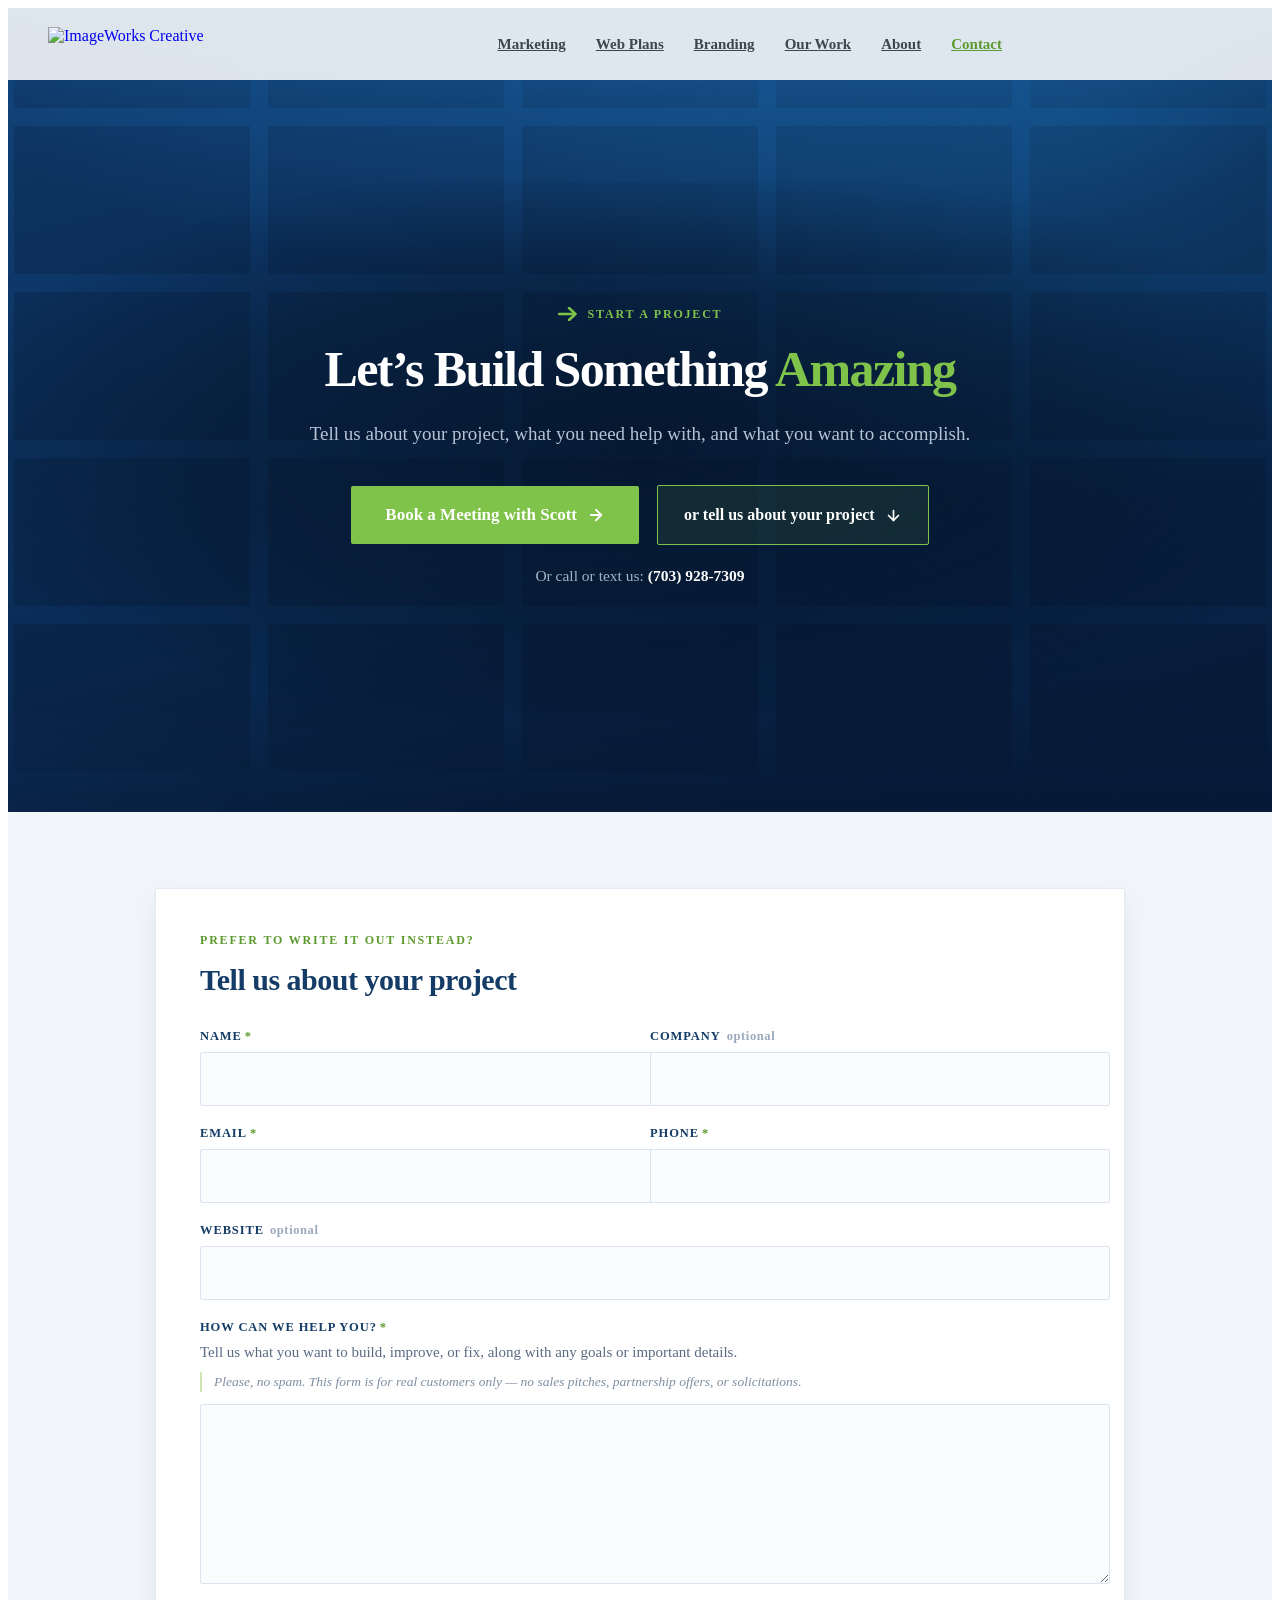
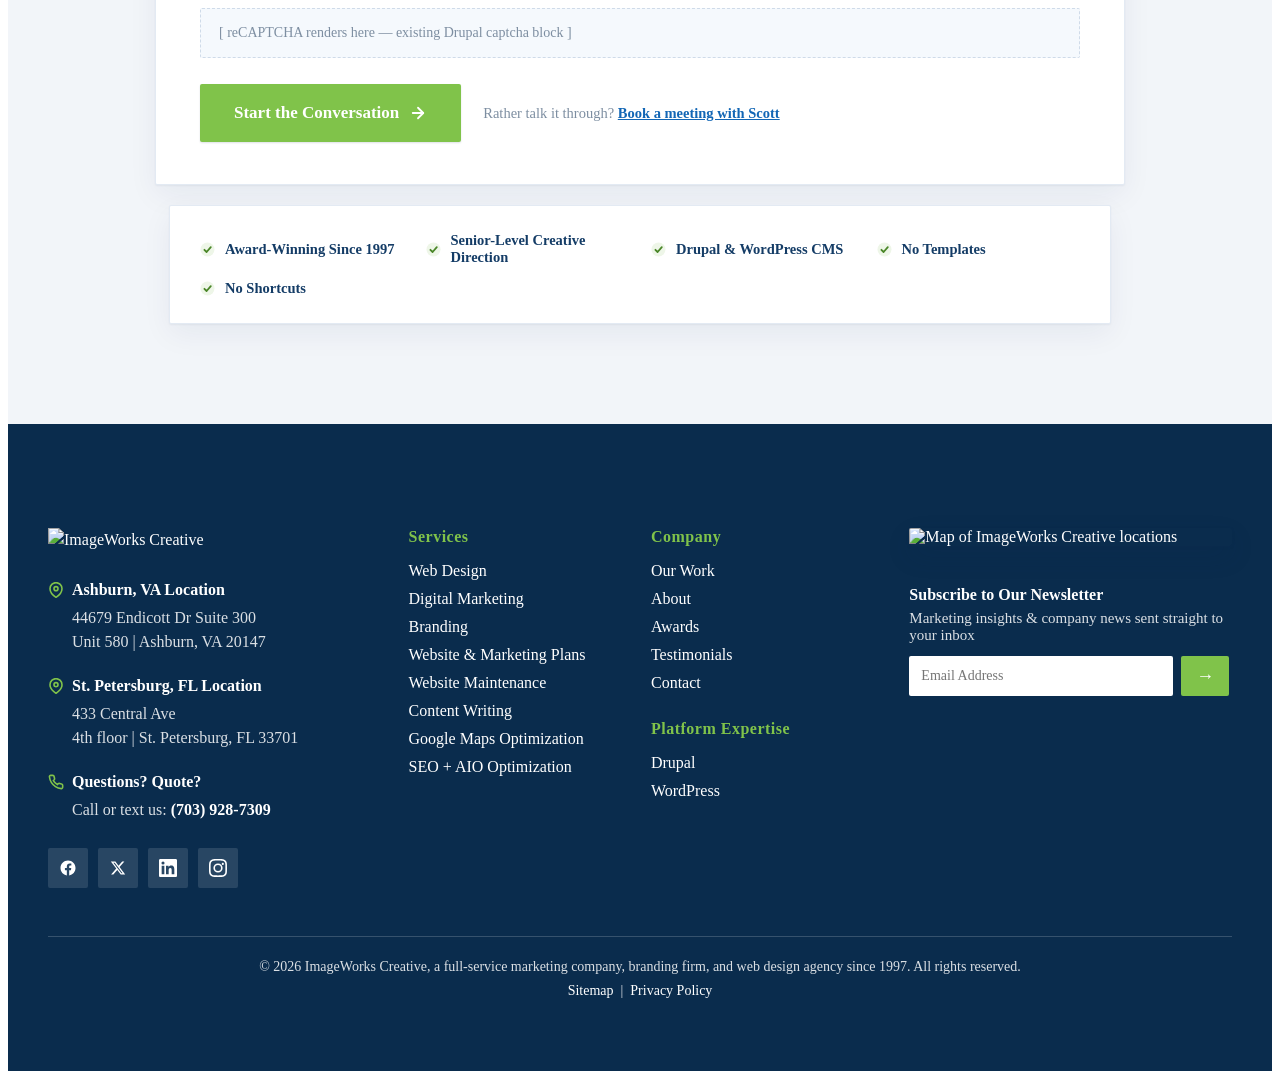
==== commit 51104568: "Re-lay the work wall as columns, and take it several stops down Rows ran through the centred copy; c" ====
--- a/index.html
+++ b/index.html
@@ -38,66 +38,75 @@
     linear-gradient(165deg, #103f74 0%, #0b2c55 52%, #071a38 100%);
 }
 /* ---------- the background: their own work, in duotone ----------
-   Not a pattern — the portfolio itself. Three strips of the shots from the
-   home page's showcase drift past at different rates, desaturated and blended
-   to navy so they read as texture rather than as thumbnails you're meant to
-   study. The two sprite sheets are 2.9MB between them, so nothing is fetched
-   until the page is idle (see initShots) and never on a narrow screen or a
-   metered connection. */
+   Not a pattern — the portfolio itself. Seven columns of the shots from the
+   home page's showcase ride slowly up and down at their own rates, greyscaled
+   and blended to navy so they read as a wall of work seen through the dark
+   rather than as thumbnails you're meant to study. Columns rather than rows:
+   they flank the centred copy instead of running through it.
+
+   The two sprite sheets are 2.9MB between them, so nothing is fetched until
+   the page is idle (see initShots), and never on a narrow screen or a metered
+   connection. */
 .iwc-shots {
   position: absolute; inset: 0;
   z-index: 0;
   pointer-events: none;
+  overflow: hidden;
   /* keeps the duotone blend off the navy field underneath */
   isolation: isolate;
   opacity: 0;
   transition: opacity 1.4s ease;
-  /* the strips slide under the nav and into the form band, as the home's own
+  /* the wall slides under the nav and into the form band, as the home's own
      hero canvas does */
-  -webkit-mask-image: linear-gradient(180deg, transparent 0, #000 15%, #000 84%, transparent 100%);
-          mask-image: linear-gradient(180deg, transparent 0, #000 15%, #000 84%, transparent 100%);
-}
-.iwc-shots.is-on { opacity: .2; }
+  -webkit-mask-image: linear-gradient(180deg, transparent 0, #000 13%, #000 86%, transparent 100%);
+          mask-image: linear-gradient(180deg, transparent 0, #000 13%, #000 86%, transparent 100%);
+}
+.iwc-shots.is-on { opacity: .12; }
+
 /* the pointer offset — one plane, since it is one wall */
 .iwc-shots-in {
-  position: absolute; inset: 0;
-  display: flex; flex-direction: column; justify-content: center; gap: 16px;
+  position: absolute; inset: -6% 0;
+  display: flex; justify-content: center; gap: 18px;
   transform: translate3d(calc(var(--mx, 0) * 6px), calc(var(--my, 0) * 6px), 0);
   transition: transform .7s cubic-bezier(.16,.84,.44,1);
   will-change: transform;
 }
 
-.iwc-strip {
-  display: flex; gap: 16px;
-  width: max-content;
+.iwc-col-strip {
+  flex: none;
+  display: flex; flex-direction: column; gap: 18px;
+  height: max-content;
   will-change: transform;
 }
-.iwc-strip--a { animation: iwcShotsL 78s linear infinite; }
-.iwc-strip--b { animation: iwcShotsR 96s linear infinite; }
-.iwc-strip--c { animation: iwcShotsL 112s linear infinite; }
-@keyframes iwcShotsL { from { transform: translateX(0); }    to { transform: translateX(-50%); } }
-@keyframes iwcShotsR { from { transform: translateX(-50%); } to { transform: translateX(0); } }
+/* four cadences, alternating direction, so no two neighbours travel together */
+.iwc-col-strip--0 { animation: iwcRise 68s linear infinite; }
+.iwc-col-strip--1 { animation: iwcFall 92s linear infinite; }
+.iwc-col-strip--2 { animation: iwcRise 110s linear infinite; }
+.iwc-col-strip--3 { animation: iwcFall 78s linear infinite; }
+@keyframes iwcRise { from { transform: translateY(0); }    to { transform: translateY(-50%); } }
+@keyframes iwcFall { from { transform: translateY(-50%); } to { transform: translateY(0); } }
 
 .iwc-shot {
   flex: none;
-  width: 250px; height: 148px;
+  width: 236px; height: 148px;
   border-radius: 2px;
   background-size: 100% auto;
   background-repeat: no-repeat;
-  background-color: #0d2b4e;
-  /* flattened first, so the tint below has a clean luminance map to sit on */
-  filter: grayscale(1) contrast(1.06) brightness(.72);
+  background-color: #081f3a;
+  /* flattened and pulled well down, so the tint below has a dark, clean
+     luminance map to sit on */
+  filter: grayscale(1) contrast(1.12) brightness(.4);
 }
 /* nothing is requested until the layer is switched on */
 .iwc-shots.is-on .iwc-shot--s1 { background-image: url("https://imageworksc.github.io/imageworks-home/assets/work-sprite-1.png"); }
 .iwc-shots.is-on .iwc-shot--s2 { background-image: url("https://imageworksc.github.io/imageworks-home/assets/work-2.png"); }
 
 /* The duotone: hue and saturation from this plate, luminosity from the shots
-   underneath. Blending only reaches the strips because the layer isolates. */
+   underneath. Blending only reaches the wall because the layer isolates. */
 .iwc-shots::after {
   content: "";
   position: absolute; inset: 0;
-  background: linear-gradient(150deg, #1e78c6 0%, #17589c 46%, #103f74 100%);
+  background: linear-gradient(150deg, #14538f 0%, #103f74 48%, #0a2748 100%);
   mix-blend-mode: color;
   pointer-events: none;
 }
@@ -108,7 +117,7 @@
   position: absolute; left: 50%; top: 50%;
   width: 148%; height: 190%;
   transform: translate(-50%, -50%);
-  background: radial-gradient(ellipse at center, rgba(8,28,54,.52) 0%, rgba(8,28,54,.26) 46%, rgba(8,28,54,0) 74%);
+  background: radial-gradient(ellipse at center, rgba(5,18,36,.7) 0%, rgba(5,18,36,.4) 46%, rgba(5,18,36,0) 76%);
   z-index: -1;
   pointer-events: none;
 }
@@ -358,7 +367,7 @@
    board stays drawn — routes, junctions and chips all hold. Only the pulses
    travelling it and the blink at the live junctions stop. */
 @media (prefers-reduced-motion: reduce) {
-  .iwc-strip,
+  .iwc-col-strip,
   .iwc-kicker, .iwc-hero h1, .iwc-hero-sub, .iwc-hero-cta, .iwc-hero-phone,
   .iwc-kicker svg, .iwc-captcha { animation: none !important; }
   .iwc-shots-in { transform: none !important; transition: none; }
@@ -404,14 +413,19 @@
 <!-- ===================== HERO ===================== -->
 <header id="top" data-hero class="iwc-hero">
 
-  <!-- Background: their own work, desaturated and tinted navy. The shots and
-       their sprite offsets are the eight from the home page's showcase. The
-       image files are only requested once the page is idle — see initShots. -->
+  <!-- Background: their own work, greyscaled and tinted navy, in columns that
+       ride past at four different rates. The shots and their sprite offsets are
+       the eight from the home page's showcase. The image files are only
+       requested once the page is idle — see initShots. -->
   <div class="iwc-shots" data-shots aria-hidden="true">
     <div class="iwc-shots-in">
-      <div class="iwc-strip iwc-strip--a"><span class="iwc-shot iwc-shot--s1" style="background-position:50% 0%"></span><span class="iwc-shot iwc-shot--s2" style="background-position:50% 6%"></span><span class="iwc-shot iwc-shot--s1" style="background-position:50% 27%"></span><span class="iwc-shot iwc-shot--s1" style="background-position:50% 42%"></span><span class="iwc-shot iwc-shot--s1" style="background-position:50% 58%"></span><span class="iwc-shot iwc-shot--s2" style="background-position:50% 94%"></span><span class="iwc-shot iwc-shot--s1" style="background-position:50% 74%"></span><span class="iwc-shot iwc-shot--s1" style="background-position:50% 96%"></span><span class="iwc-shot iwc-shot--s1" style="background-position:50% 0%"></span><span class="iwc-shot iwc-shot--s2" style="background-position:50% 6%"></span><span class="iwc-shot iwc-shot--s1" style="background-position:50% 27%"></span><span class="iwc-shot iwc-shot--s1" style="background-position:50% 42%"></span><span class="iwc-shot iwc-shot--s1" style="background-position:50% 58%"></span><span class="iwc-shot iwc-shot--s2" style="background-position:50% 94%"></span><span class="iwc-shot iwc-shot--s1" style="background-position:50% 74%"></span><span class="iwc-shot iwc-shot--s1" style="background-position:50% 96%"></span></div>
-      <div class="iwc-strip iwc-strip--b"><span class="iwc-shot iwc-shot--s1" style="background-position:50% 42%"></span><span class="iwc-shot iwc-shot--s1" style="background-position:50% 58%"></span><span class="iwc-shot iwc-shot--s2" style="background-position:50% 94%"></span><span class="iwc-shot iwc-shot--s1" style="background-position:50% 74%"></span><span class="iwc-shot iwc-shot--s1" style="background-position:50% 96%"></span><span class="iwc-shot iwc-shot--s1" style="background-position:50% 0%"></span><span class="iwc-shot iwc-shot--s2" style="background-position:50% 6%"></span><span class="iwc-shot iwc-shot--s1" style="background-position:50% 27%"></span><span class="iwc-shot iwc-shot--s1" style="background-position:50% 42%"></span><span class="iwc-shot iwc-shot--s1" style="background-position:50% 58%"></span><span class="iwc-shot iwc-shot--s2" style="background-position:50% 94%"></span><span class="iwc-shot iwc-shot--s1" style="background-position:50% 74%"></span><span class="iwc-shot iwc-shot--s1" style="background-position:50% 96%"></span><span class="iwc-shot iwc-shot--s1" style="background-position:50% 0%"></span><span class="iwc-shot iwc-shot--s2" style="background-position:50% 6%"></span><span class="iwc-shot iwc-shot--s1" style="background-position:50% 27%"></span></div>
-      <div class="iwc-strip iwc-strip--c"><span class="iwc-shot iwc-shot--s1" style="background-position:50% 74%"></span><span class="iwc-shot iwc-shot--s1" style="background-position:50% 96%"></span><span class="iwc-shot iwc-shot--s1" style="background-position:50% 0%"></span><span class="iwc-shot iwc-shot--s2" style="background-position:50% 6%"></span><span class="iwc-shot iwc-shot--s1" style="background-position:50% 27%"></span><span class="iwc-shot iwc-shot--s1" style="background-position:50% 42%"></span><span class="iwc-shot iwc-shot--s1" style="background-position:50% 58%"></span><span class="iwc-shot iwc-shot--s2" style="background-position:50% 94%"></span><span class="iwc-shot iwc-shot--s1" style="background-position:50% 74%"></span><span class="iwc-shot iwc-shot--s1" style="background-position:50% 96%"></span><span class="iwc-shot iwc-shot--s1" style="background-position:50% 0%"></span><span class="iwc-shot iwc-shot--s2" style="background-position:50% 6%"></span><span class="iwc-shot iwc-shot--s1" style="background-position:50% 27%"></span><span class="iwc-shot iwc-shot--s1" style="background-position:50% 42%"></span><span class="iwc-shot iwc-shot--s1" style="background-position:50% 58%"></span><span class="iwc-shot iwc-shot--s2" style="background-position:50% 94%"></span></div>
+      <div class="iwc-col-strip iwc-col-strip--0"><span class="iwc-shot iwc-shot--s1" style="background-position:50% 0%"></span><span class="iwc-shot iwc-shot--s1" style="background-position:50% 27%"></span><span class="iwc-shot iwc-shot--s1" style="background-position:50% 58%"></span><span class="iwc-shot iwc-shot--s1" style="background-position:50% 74%"></span><span class="iwc-shot iwc-shot--s1" style="background-position:50% 0%"></span><span class="iwc-shot iwc-shot--s1" style="background-position:50% 0%"></span><span class="iwc-shot iwc-shot--s1" style="background-position:50% 27%"></span><span class="iwc-shot iwc-shot--s1" style="background-position:50% 58%"></span><span class="iwc-shot iwc-shot--s1" style="background-position:50% 74%"></span><span class="iwc-shot iwc-shot--s1" style="background-position:50% 0%"></span></div>
+      <div class="iwc-col-strip iwc-col-strip--1"><span class="iwc-shot iwc-shot--s1" style="background-position:50% 42%"></span><span class="iwc-shot iwc-shot--s2" style="background-position:50% 94%"></span><span class="iwc-shot iwc-shot--s1" style="background-position:50% 96%"></span><span class="iwc-shot iwc-shot--s2" style="background-position:50% 6%"></span><span class="iwc-shot iwc-shot--s1" style="background-position:50% 42%"></span><span class="iwc-shot iwc-shot--s1" style="background-position:50% 42%"></span><span class="iwc-shot iwc-shot--s2" style="background-position:50% 94%"></span><span class="iwc-shot iwc-shot--s1" style="background-position:50% 96%"></span><span class="iwc-shot iwc-shot--s2" style="background-position:50% 6%"></span><span class="iwc-shot iwc-shot--s1" style="background-position:50% 42%"></span></div>
+      <div class="iwc-col-strip iwc-col-strip--2"><span class="iwc-shot iwc-shot--s1" style="background-position:50% 74%"></span><span class="iwc-shot iwc-shot--s1" style="background-position:50% 0%"></span><span class="iwc-shot iwc-shot--s1" style="background-position:50% 27%"></span><span class="iwc-shot iwc-shot--s1" style="background-position:50% 58%"></span><span class="iwc-shot iwc-shot--s1" style="background-position:50% 74%"></span><span class="iwc-shot iwc-shot--s1" style="background-position:50% 74%"></span><span class="iwc-shot iwc-shot--s1" style="background-position:50% 0%"></span><span class="iwc-shot iwc-shot--s1" style="background-position:50% 27%"></span><span class="iwc-shot iwc-shot--s1" style="background-position:50% 58%"></span><span class="iwc-shot iwc-shot--s1" style="background-position:50% 74%"></span></div>
+      <div class="iwc-col-strip iwc-col-strip--3"><span class="iwc-shot iwc-shot--s2" style="background-position:50% 6%"></span><span class="iwc-shot iwc-shot--s1" style="background-position:50% 42%"></span><span class="iwc-shot iwc-shot--s2" style="background-position:50% 94%"></span><span class="iwc-shot iwc-shot--s1" style="background-position:50% 96%"></span><span class="iwc-shot iwc-shot--s2" style="background-position:50% 6%"></span><span class="iwc-shot iwc-shot--s2" style="background-position:50% 6%"></span><span class="iwc-shot iwc-shot--s1" style="background-position:50% 42%"></span><span class="iwc-shot iwc-shot--s2" style="background-position:50% 94%"></span><span class="iwc-shot iwc-shot--s1" style="background-position:50% 96%"></span><span class="iwc-shot iwc-shot--s2" style="background-position:50% 6%"></span></div>
+      <div class="iwc-col-strip iwc-col-strip--0"><span class="iwc-shot iwc-shot--s1" style="background-position:50% 58%"></span><span class="iwc-shot iwc-shot--s1" style="background-position:50% 74%"></span><span class="iwc-shot iwc-shot--s1" style="background-position:50% 0%"></span><span class="iwc-shot iwc-shot--s1" style="background-position:50% 27%"></span><span class="iwc-shot iwc-shot--s1" style="background-position:50% 58%"></span><span class="iwc-shot iwc-shot--s1" style="background-position:50% 58%"></span><span class="iwc-shot iwc-shot--s1" style="background-position:50% 74%"></span><span class="iwc-shot iwc-shot--s1" style="background-position:50% 0%"></span><span class="iwc-shot iwc-shot--s1" style="background-position:50% 27%"></span><span class="iwc-shot iwc-shot--s1" style="background-position:50% 58%"></span></div>
+      <div class="iwc-col-strip iwc-col-strip--1"><span class="iwc-shot iwc-shot--s1" style="background-position:50% 96%"></span><span class="iwc-shot iwc-shot--s2" style="background-position:50% 6%"></span><span class="iwc-shot iwc-shot--s1" style="background-position:50% 42%"></span><span class="iwc-shot iwc-shot--s2" style="background-position:50% 94%"></span><span class="iwc-shot iwc-shot--s1" style="background-position:50% 96%"></span><span class="iwc-shot iwc-shot--s1" style="background-position:50% 96%"></span><span class="iwc-shot iwc-shot--s2" style="background-position:50% 6%"></span><span class="iwc-shot iwc-shot--s1" style="background-position:50% 42%"></span><span class="iwc-shot iwc-shot--s2" style="background-position:50% 94%"></span><span class="iwc-shot iwc-shot--s1" style="background-position:50% 96%"></span></div>
+      <div class="iwc-col-strip iwc-col-strip--2"><span class="iwc-shot iwc-shot--s1" style="background-position:50% 27%"></span><span class="iwc-shot iwc-shot--s1" style="background-position:50% 58%"></span><span class="iwc-shot iwc-shot--s1" style="background-position:50% 74%"></span><span class="iwc-shot iwc-shot--s1" style="background-position:50% 0%"></span><span class="iwc-shot iwc-shot--s1" style="background-position:50% 27%"></span><span class="iwc-shot iwc-shot--s1" style="background-position:50% 27%"></span><span class="iwc-shot iwc-shot--s1" style="background-position:50% 58%"></span><span class="iwc-shot iwc-shot--s1" style="background-position:50% 74%"></span><span class="iwc-shot iwc-shot--s1" style="background-position:50% 0%"></span><span class="iwc-shot iwc-shot--s1" style="background-position:50% 27%"></span></div>
     </div>
   </div>
 
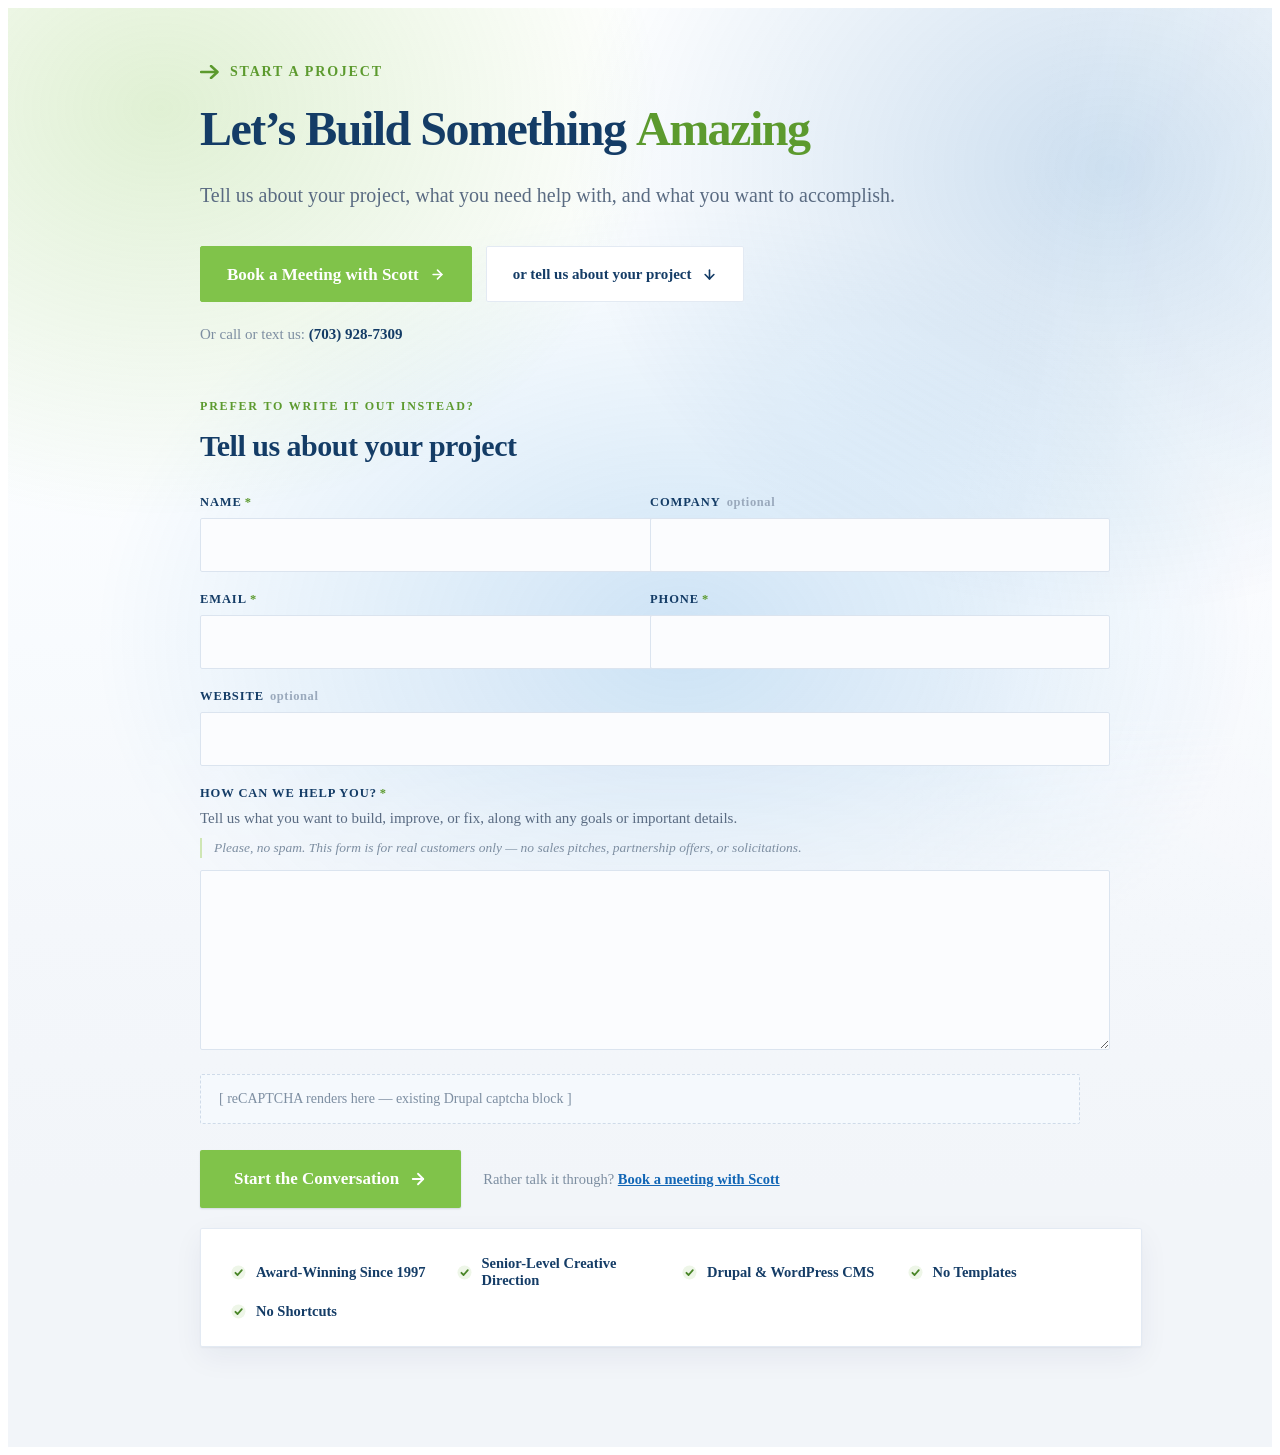
==== commit 159836b0: "Make the light hero the index, and move styles and script to their own files The dark hero is gone a" ====
--- a/index.html
+++ b/index.html
@@ -10,450 +10,84 @@
 <link href="https://fonts.googleapis.com/css2?family=Plus+Jakarta+Sans:ital,wght@0,400;0,500;0,600;0,700;0,800;1,400&display=swap" rel="stylesheet">
 
 <!-- The home page's stylesheet, loaded absolutely so this file previews correctly
-     on its own. Dropping this page into the imageworks-home repo? Swap the two
-     absolute URLs below (and the assets/ paths further down) for relative ones:
-       href="styles.css"   src="assets/logo.png"   etc. -->
+     on its own. Still required after the nav and footer came out: .iw-reveal,
+     .iw-btn and .iw-link live in it and are still used by the form below.
+     With the chrome gone this is the only absolute URL left in the file —
+     dropping the page into the imageworks-home repo now means changing this
+     one line to href="styles.css". -->
 <link rel="stylesheet" href="https://imageworksc.github.io/imageworks-home/styles.css">
 
-<style>
-/* ===========================================================
-   Quote request — additions only. Nav, footer, .iw-btn,
-   .iw-link, .iw-reveal and .iw-social all come from styles.css
-   so this page can't drift away from the home page.
-   =========================================================== */
-
-/* ---------- page hero: the home hero's navy field, cut short ---------- */
-.iwc-hero {
-  position: relative;
-  display: flex; align-items: center;
-  min-height: 580px;
-  /* the copy is flex-centred, so the two pads decide where it lands — they
-     differ by the nav's 72px, exactly as the home hero's do */
-  padding: 148px 40px 76px;
-  overflow: hidden;
-  background:
-    radial-gradient(130% 100% at 50% -20%, #1e6bb0 0%, rgba(30,107,176,0) 55%),
-    radial-gradient(72% 80% at 84% 12%, rgba(32,132,206,.30) 0%, rgba(32,132,206,0) 62%),
-    radial-gradient(100% 80% at 50% 122%, rgba(5,16,33,.55) 0%, rgba(5,16,33,0) 62%),
-    linear-gradient(165deg, #103f74 0%, #0b2c55 52%, #071a38 100%);
-}
-/* ---------- the background: their own work, in duotone ----------
-   Not a pattern — the portfolio itself. Seven columns of the shots from the
-   home page's showcase ride slowly up and down at their own rates, greyscaled
-   and blended to navy so they read as a wall of work seen through the dark
-   rather than as thumbnails you're meant to study. Columns rather than rows:
-   they flank the centred copy instead of running through it.
-
-   The two sprite sheets are 2.9MB between them, so nothing is fetched until
-   the page is idle (see initShots), and never on a narrow screen or a metered
-   connection. */
-.iwc-shots {
-  position: absolute; inset: 0;
-  z-index: 0;
-  pointer-events: none;
-  overflow: hidden;
-  /* keeps the duotone blend off the navy field underneath */
-  isolation: isolate;
-  opacity: 0;
-  transition: opacity 1.4s ease;
-  /* the wall slides under the nav and into the form band, as the home's own
-     hero canvas does */
-  -webkit-mask-image: linear-gradient(180deg, transparent 0, #000 13%, #000 86%, transparent 100%);
-          mask-image: linear-gradient(180deg, transparent 0, #000 13%, #000 86%, transparent 100%);
-}
-.iwc-shots.is-on { opacity: .12; }
-
-/* the pointer offset — one plane, since it is one wall */
-.iwc-shots-in {
-  position: absolute; inset: -6% 0;
-  display: flex; justify-content: center; gap: 18px;
-  transform: translate3d(calc(var(--mx, 0) * 6px), calc(var(--my, 0) * 6px), 0);
-  transition: transform .7s cubic-bezier(.16,.84,.44,1);
-  will-change: transform;
-}
-
-.iwc-col-strip {
-  flex: none;
-  display: flex; flex-direction: column; gap: 18px;
-  height: max-content;
-  will-change: transform;
-}
-/* four cadences, alternating direction, so no two neighbours travel together */
-.iwc-col-strip--0 { animation: iwcRise 68s linear infinite; }
-.iwc-col-strip--1 { animation: iwcFall 92s linear infinite; }
-.iwc-col-strip--2 { animation: iwcRise 110s linear infinite; }
-.iwc-col-strip--3 { animation: iwcFall 78s linear infinite; }
-@keyframes iwcRise { from { transform: translateY(0); }    to { transform: translateY(-50%); } }
-@keyframes iwcFall { from { transform: translateY(-50%); } to { transform: translateY(0); } }
-
-.iwc-shot {
-  flex: none;
-  width: 236px; height: 148px;
-  border-radius: 2px;
-  background-size: 100% auto;
-  background-repeat: no-repeat;
-  background-color: #081f3a;
-  /* flattened and pulled well down, so the tint below has a dark, clean
-     luminance map to sit on */
-  filter: grayscale(1) contrast(1.12) brightness(.4);
-}
-/* nothing is requested until the layer is switched on */
-.iwc-shots.is-on .iwc-shot--s1 { background-image: url("https://imageworksc.github.io/imageworks-home/assets/work-sprite-1.png"); }
-.iwc-shots.is-on .iwc-shot--s2 { background-image: url("https://imageworksc.github.io/imageworks-home/assets/work-2.png"); }
-
-/* The duotone: hue and saturation from this plate, luminosity from the shots
-   underneath. Blending only reaches the wall because the layer isolates. */
-.iwc-shots::after {
-  content: "";
-  position: absolute; inset: 0;
-  background: linear-gradient(150deg, #14538f 0%, #103f74 48%, #0a2748 100%);
-  mix-blend-mode: color;
-  pointer-events: none;
-}
-
-/* a well of depth under the copy, the way the home hero holds its own contrast */
-.iwc-hero-in::before {
-  content: "";
-  position: absolute; left: 50%; top: 50%;
-  width: 148%; height: 190%;
-  transform: translate(-50%, -50%);
-  background: radial-gradient(ellipse at center, rgba(5,18,36,.7) 0%, rgba(5,18,36,.4) 46%, rgba(5,18,36,0) 76%);
-  z-index: -1;
-  pointer-events: none;
-}
-/* The copy sits above the board and centres in the band the way the home
-   hero's does. 900px is the measure that still holds the one-line subtitle
-   whole without letting the headline run the full width of the band. */
-.iwc-hero-in {
-  position: relative; z-index: 2;
-  width: 100%; max-width: 900px; margin: 0 auto;
-  text-align: center;
-}
-
-/* the "Start a Project" kicker, arrow mark and all */
-.iwc-kicker { display: flex; align-items: center; justify-content: center; gap: 10px; }
-.iwc-kicker span {
-  font-size: 12px; font-weight: 800; letter-spacing: 1.8px; text-transform: uppercase;
-  color: #80c34a;
-}
-.iwc-hero h1 {
-  margin: 20px auto 0; max-width: 940px;
-  font-size: clamp(34px, 4.4vw, 50px); line-height: 1.10; font-weight: 800;
-  letter-spacing: -1.6px; color: #fff;
-  text-wrap: balance;
-}
-.iwc-hero h1 span { color: #80c34a; }
-/* one line, always — the type scales with the viewport rather than wrapping.
-   Below 900px there isn't the width for it, so it goes back to a normal
-   wrapping paragraph. */
-.iwc-hero-sub {
-  margin: 22px auto 0;
-  white-space: nowrap;
-  font-size: clamp(15px, 1.55vw, 19px); line-height: 1.6; font-weight: 500;
-  color: rgba(226,238,252,.80);
-}
-@media (max-width: 900px) {
-  .iwc-hero-sub {
-    white-space: normal; max-width: 640px;
-    font-size: 16.5px; text-wrap: balance;
-  }
-}
-
-/* CTA row: the booking link is the solid button, the jump-to-form is the
-   hero's outlined treatment, so they don't compete */
-.iwc-hero-cta { display: flex; align-items: center; justify-content: center; gap: 18px; flex-wrap: wrap; margin-top: 36px; }
-.iwc-btn-green {
-  display: inline-flex; align-items: center; gap: 10px;
-  height: 58px; padding: 0 34px;
-  border: 0; border-radius: 2px;
-  background: #80c34a; color: #fff;
-  font-family: inherit; font-size: 17px; font-weight: 700; text-decoration: none;
-  cursor: pointer;
-  box-shadow: 0 1px 2px rgba(20,40,80,.14);
-}
-.iwc-btn-ghost {
-  display: inline-flex; align-items: center; gap: 10px;
-  height: 58px; padding: 0 26px;
-  border-radius: 2px;
-  background: rgba(128,195,74,.10); color: #fff;
-  border: 1.5px solid #80c34a;
-  font-size: 16px; font-weight: 700; text-decoration: none;
-  transition: background .25s ease, border-color .25s ease;
-}
-.iwc-btn-ghost:hover { background: #80c34a; border-color: #80c34a; }
-.iwc-hero-phone { margin: 22px 0 0; font-size: 15.5px; color: rgba(226,238,252,.72); }
-.iwc-hero-phone a { color: #fff; font-weight: 700; text-decoration: none; }
-
-/* ---------- body: one column, the form carrying the page ----------
-   The phone and the office addresses used to sit in a rail here; both are
-   already in the footer (and the phone in the hero too), so the rail is gone
-   and the form gets the width instead. */
-.iwc-main { position: relative; background: #f2f5f9; padding: 76px 40px 100px; }
-/* The hero centres its copy, so the card centres under it — a left-hung card
-   below a centred headline reads as a mistake. */
-.iwc-col {
-  max-width: 1240px; margin: 0 auto;
-  display: flex; flex-direction: column; align-items: center; gap: 20px;
-}
-.iwc-col > * { width: 100%; max-width: 880px; }
-
-/* card shell — same 2px corner, hairline and double shadow the home page's
-   process panel uses */
-.iwc-card {
-  background: #fff;
-  border: 1px solid #e3eaf3;
-  border-radius: 2px;
-  box-shadow: 0 1px 2px rgba(20,40,80,.05), 0 10px 30px rgba(20,40,80,.06);
-}
-.iwc-form-card { padding: 44px 44px 42px; scroll-margin-top: 96px; }
-.iwc-form-kicker {
-  font-size: 12px; font-weight: 800; letter-spacing: 1.8px; text-transform: uppercase;
-  color: #5c9a2e; margin: 0;
-}
-.iwc-form-card h2 {
-  margin: 14px 0 30px;
-  font-size: 30px; line-height: 1.22; font-weight: 800; letter-spacing: -.5px; color: #143c66;
-}
-
-/* ---------- fields ---------- */
-.iwc-row2 { display: grid; grid-template-columns: 1fr 1fr; gap: 20px; }
-.iwc-field { margin-bottom: 20px; }
-.iwc-field > label {
-  display: block; margin-bottom: 8px;
-  font-size: 12.5px; font-weight: 800; letter-spacing: .9px; text-transform: uppercase;
-  color: #143c66;
-}
-.iwc-req { color: #5c9a2e; margin-left: 3px; }
-.iwc-opt { color: #9aa9bc; font-weight: 700; letter-spacing: .6px; text-transform: none; margin-left: 6px; }
-.iwc-hint { margin: -2px 0 10px; font-size: 15px; line-height: 1.55; color: #5a6b82; }
-/* the no-spam line is a caveat, not instruction — it sits behind a green rule
-   so it reads as an aside rather than another thing to do */
-.iwc-hint-note {
-  margin: -2px 0 12px; padding-left: 12px;
-  border-left: 2px solid #cfe6b4;
-  font-size: 13.5px; font-style: italic; line-height: 1.5; color: #7d8ea1;
-}
-
-.iwc-input, .iwc-textarea {
-  width: 100%;
-  font-family: inherit; font-size: 16px; color: #1f2b3e;
-  background: #fbfcfe;
-  border: 1px solid #dbe4ef; border-radius: 2px;
-  transition: border-color .25s ease, box-shadow .25s ease, background .25s ease;
-}
-.iwc-input { height: 52px; padding: 0 14px; }
-.iwc-textarea { padding: 14px; min-height: 150px; line-height: 1.6; resize: vertical; }
-.iwc-input::placeholder, .iwc-textarea::placeholder { color: #9fadbf; }
-.iwc-input:hover, .iwc-textarea:hover { border-color: #c6d5e7; }
-.iwc-input:focus, .iwc-textarea:focus {
-  outline: 0; background: #fff;
-  border-color: #1266b5;
-  box-shadow: 0 0 0 3px rgba(18,102,181,.14);
-}
-/* :user-invalid, not :invalid — a required field shouldn't turn red before it
-   has been touched. No JS, so nothing here can get between the form and Drupal. */
-.iwc-input:user-invalid, .iwc-textarea:user-invalid {
-  border-color: #d9544d; background: #fffafa;
-}
-.iwc-input:user-invalid:focus, .iwc-textarea:user-invalid:focus {
-  box-shadow: 0 0 0 3px rgba(217,84,77,.16);
-}
-
-/* the captcha keeps its own slot: a dashed well, so the Drupal block that
-   lands here is visibly part of the form and not floating loose */
-.iwc-captcha {
-  margin: 6px 0 26px; padding: 16px 18px;
-  border: 1.5px dashed #cfdbe9; border-radius: 2px;
-  background: #f5f9fd;
-  font-size: 14px; color: #7d8ea1;
-}
-
-.iwc-submit {
-  display: inline-flex; align-items: center; gap: 10px;
-  height: 58px; padding: 0 34px;
-  border: 0; border-radius: 2px;
-  background: #80c34a; color: #fff;
-  font-family: inherit; font-size: 17px; font-weight: 700;
-  cursor: pointer;
-  box-shadow: 0 1px 2px rgba(20,40,80,.14);
-}
-.iwc-submit:focus-visible { outline: 3px solid #1266b5; outline-offset: 2px; }
-.iwc-actions { display: flex; align-items: center; gap: 22px; flex-wrap: wrap; }
-.iwc-actions-note { margin: 0; font-size: 14.5px; color: #7d8ea1; }
-.iwc-actions-note a { color: #1266b5; font-weight: 700; }
-
-/* ---------- proof band: the five points, now a row under the form ---------- */
-.iwc-proof { padding: 26px 30px; }
-.iwc-trust {
-  display: grid; grid-template-columns: repeat(auto-fit, minmax(196px, 1fr)); gap: 14px 22px;
-}
-.iwc-trust div {
-  display: flex; align-items: center; gap: 10px;
-  font-size: 14.5px; font-weight: 600; color: #143c66;
-  transition: transform .3s cubic-bezier(.2,.8,.3,1), color .3s ease;
-}
-.iwc-trust svg { flex: none; transition: transform .35s cubic-bezier(.2,.8,.3,1); }
-.iwc-trust div:hover { transform: translateX(3px); }
-.iwc-trust div:hover svg { transform: scale(1.14); }
-
-/* ===========================================================
-   MOTION
-   Entrance and feedback. The hero's own drift lives with the
-   background layers further up.
-   =========================================================== */
-
-/* hero entrance — same shape as the home hero: a from-state only, with
-   `backwards` so the fill drops and hover transforms still win afterwards */
-@keyframes iwcUp { from { opacity: 0; transform: translateY(16px); } }
-.iwc-kicker    { animation: iwcUp .75s cubic-bezier(.16,.84,.44,1) .05s backwards; }
-.iwc-hero h1   { animation: iwcUp .8s  cubic-bezier(.16,.84,.44,1) .16s backwards; }
-.iwc-hero-sub  { animation: iwcUp .8s  cubic-bezier(.16,.84,.44,1) .30s backwards; }
-.iwc-hero-cta  { animation: iwcUp .8s  cubic-bezier(.16,.84,.44,1) .44s backwards; }
-.iwc-hero-phone{ animation: iwcUp .8s  cubic-bezier(.16,.84,.44,1) .56s backwards; }
-
-/* the kicker's arrow nudges forward once the line has landed */
-.iwc-kicker svg { animation: iwcNudge 3.4s ease-in-out 1.4s infinite; }
-@keyframes iwcNudge { 0%, 88%, 100% { transform: translateX(0); } 94% { transform: translateX(4px); } }
-
-/* every arrow in a button tracks its hover */
-.iw-btn svg, .iwc-btn-ghost svg { transition: transform .25s cubic-bezier(.2,.8,.3,1); }
-.iw-btn:hover svg { transform: translateX(4px); }
-/* except the jump-to-form arrow, which points down */
-.iwc-btn-ghost:hover svg { transform: translateY(3px); }
-
-/* the form fields arrive in sequence once the card is in view. The card's own
-   .iw-reveal handles the card; these ride on top of it. */
-.iwc-anim { opacity: 0; transform: translateY(14px); }
-.iw-reveal.in .iwc-anim {
-  opacity: 1; transform: none;
-  transition: opacity .55s cubic-bezier(.16,.84,.44,1) var(--d, 0s),
-              transform .55s cubic-bezier(.16,.84,.44,1) var(--d, 0s);
-}
-
-/* the label picks up the focus ring's blue, so the eye has somewhere to land */
-.iwc-field:focus-within > label { color: #1266b5; }
-.iwc-field > label { transition: color .25s ease; }
-/* and the field itself lifts a hair out of the card */
-.iwc-input:focus, .iwc-textarea:focus { transform: translateY(-1px); }
-.iwc-input, .iwc-textarea { transition: border-color .25s ease, box-shadow .25s ease, background .25s ease, transform .25s ease; }
-
-/* the captcha well breathes very faintly, so an empty dashed box doesn't read
-   as something that failed to load */
-.iwc-captcha { animation: iwcWell 5.5s ease-in-out infinite; }
-@keyframes iwcWell { 0%, 100% { border-color: #cfdbe9; } 50% { border-color: #bcd0e6; } }
-
-/* ---------- responsive ---------- */
-@media (max-width: 767px) {
-  .iwc-hero { min-height: 0; padding: 122px 24px 64px; }   /* same 72px nav offset */
-  .iwc-hero h1 { letter-spacing: -1px; }
-  .iwc-main { padding: 40px 20px 64px; }
-  .iwc-form-card { padding: 30px 22px 28px; }
-  .iwc-form-card h2 { font-size: 25px; }
-  .iwc-row2 { grid-template-columns: 1fr; gap: 0; }
-  .iwc-proof { padding: 24px 22px; }
-  .iwc-trust { grid-template-columns: 1fr; gap: 13px; }
-  .iwc-hero-cta { flex-direction: column; align-items: stretch; gap: 12px; }
-  .iwc-btn-green, .iwc-btn-ghost { justify-content: center; }
-  .iwc-submit { width: 100%; justify-content: center; }
-}
-/* On a narrow screen the copy takes the whole band, so the wall would sit
-   behind it rather than around it. It is never even fetched there. */
-@media (max-width: 900px) {
-  .iwc-shots { display: none; }
-}
-
-/* ---------- reduced motion ---------- */
-/* styles.css already neutralises .iw-reveal; these are this page's own. The
-   board stays drawn — routes, junctions and chips all hold. Only the pulses
-   travelling it and the blink at the live junctions stop. */
-@media (prefers-reduced-motion: reduce) {
-  .iwc-col-strip,
-  .iwc-kicker, .iwc-hero h1, .iwc-hero-sub, .iwc-hero-cta, .iwc-hero-phone,
-  .iwc-kicker svg, .iwc-captcha { animation: none !important; }
-  .iwc-shots-in { transform: none !important; transition: none; }
-  .iwc-anim { opacity: 1; transform: none; }
-  .iw-reveal.in .iwc-anim { transition: none; }
-  .iw-btn:hover svg, .iwc-btn-ghost:hover svg { transform: none; }
-  .iwc-input:focus, .iwc-textarea:focus { transform: none; }
-  .iwc-trust div:hover { transform: none; }
-  .iwc-trust div:hover svg { transform: none; }
-}
-</style>
+<!-- This page's own styles. Named contact.css rather than styles.css so it
+     can't collide with the home page's sheet linked above if this file is
+     dropped into the imageworks-home repo. -->
+<link rel="stylesheet" href="contact.css">
 
 <!-- no JS means no .in class, and the staged items would never arrive.
-     A quote form that can't be read is worse than one that doesn't animate. -->
-<noscript><style>
-  .iw-reveal { opacity: 1 !important; transform: none !important; }
-  .iwc-anim  { opacity: 1 !important; transform: none !important; }
-</style></noscript>
+     A quote form that can't be read is worse than one that doesn't animate.
+     Only fetched when scripting is off, so it costs a request nowhere else. -->
+<noscript><link rel="stylesheet" href="contact-noscript.css"></noscript>
+
+<!-- The hero's staged entrance is gated on this attribute, set before first
+     paint so the copy never flashes in and then re-animates. Without JS the
+     attribute never lands and the hero simply renders in place. -->
+<script>document.documentElement.setAttribute('data-hero-anim', 'on');</script>
 </head>
 
 <body>
-<div style="position:relative;width:100%;overflow-x:clip;background:#fff;">
+<div class="iwc-page">
 
-<!-- ===================== NAV (identical to the home page) ===================== -->
-<nav data-nav style="position:absolute;top:0;left:0;width:100%;height:72px;z-index:120;display:flex;align-items:center;justify-content:space-between;padding:0 40px;background:rgba(255,255,255,.86);backdrop-filter:blur(14px);-webkit-backdrop-filter:blur(14px);transition:box-shadow .35s ease,background .35s ease;">
-  <a href="https://imageworksc.github.io/imageworks-home/#top" style="display:flex;align-items:center;text-decoration:none;">
-    <img src="https://imageworksc.github.io/imageworks-home/assets/logo.png" alt="ImageWorks Creative" style="height:34px;width:auto;display:block;"/>
-  </a>
-  <div class="iw-nav-links" id="iw-nav-links" style="display:flex;align-items:center;gap:30px;">
-    <a class="iw-link" href="https://imageworksc.github.io/imageworks-home/#work" style="font-size:15px;font-weight:600;color:#3d464d;">Marketing</a>
-    <a class="iw-link" href="https://imageworksc.github.io/imageworks-home/#work" style="font-size:15px;font-weight:600;color:#3d464d;">Web Plans</a>
-    <a class="iw-link" href="https://imageworksc.github.io/imageworks-home/#work" style="font-size:15px;font-weight:600;color:#3d464d;">Branding</a>
-    <a class="iw-link" href="https://imageworksc.github.io/imageworks-home/#work" style="font-size:15px;font-weight:600;color:#3d464d;">Our Work</a>
-    <a class="iw-link" href="https://imageworksc.github.io/imageworks-home/#why" style="font-size:15px;font-weight:600;color:#3d464d;">About</a>
-    <!-- current page: green, the way the mobile nav already marks Contact -->
-    <a class="iw-link iw-nav-contact" href="#top" aria-current="page" style="font-size:15px;font-weight:700;color:#5c9a2e;">Contact</a>
+<!-- No nav and no footer: this page is a fragment, and whatever it is embedded
+     in supplies its own. The hero's top padding no longer carries the 72px of
+     nav clearance it used to — see .hero in contact.css. -->
+
+<!-- The hero and the form stand on one ground: a single pale gradient running
+     the height of both, with the three colour washes floating over it and
+     dissolving somewhere inside the form band. No rule between them, no change
+     of surface — the seam is only where the gradient happens to be. -->
+<div class="ground">
+
+  <!-- one element per wash: they travel by transform, in different directions
+       and at different rates, so they drift apart and back together instead of
+       sliding as one sheet -->
+  <div class="hero-wash" aria-hidden="true">
+    <span class="hero-wash__g"></span>
+    <span class="hero-wash__b"></span>
+    <span class="hero-wash__s"></span>
   </div>
-  <button class="iw-nav-toggle" type="button" aria-label="Menu" aria-controls="iw-nav-links" aria-expanded="false">
-    <span></span><span></span><span></span>
-  </button>
-</nav>
 
-<!-- ===================== HERO ===================== -->
-<header id="top" data-hero class="iwc-hero">
+<!-- ===================== HERO — option B, light =====================
+     Construction taken from the Custom Web Design page: white ground, a
+     the claim and call on the left. There is no rule under it and no band
+     change: the hero and the form share one ground, and the washes carry
+     across the seam. See .ground in the stylesheet. -->
+<section class="hero" id="top" aria-labelledby="hero-title">
+  <div class="wrap hero-inner">
+    <div class="hero-main">
 
-  <!-- Background: their own work, greyscaled and tinted navy, in columns that
-       ride past at four different rates. The shots and their sprite offsets are
-       the eight from the home page's showcase. The image files are only
-       requested once the page is idle — see initShots. -->
-  <div class="iwc-shots" data-shots aria-hidden="true">
-    <div class="iwc-shots-in">
-      <div class="iwc-col-strip iwc-col-strip--0"><span class="iwc-shot iwc-shot--s1" style="background-position:50% 0%"></span><span class="iwc-shot iwc-shot--s1" style="background-position:50% 27%"></span><span class="iwc-shot iwc-shot--s1" style="background-position:50% 58%"></span><span class="iwc-shot iwc-shot--s1" style="background-position:50% 74%"></span><span class="iwc-shot iwc-shot--s1" style="background-position:50% 0%"></span><span class="iwc-shot iwc-shot--s1" style="background-position:50% 0%"></span><span class="iwc-shot iwc-shot--s1" style="background-position:50% 27%"></span><span class="iwc-shot iwc-shot--s1" style="background-position:50% 58%"></span><span class="iwc-shot iwc-shot--s1" style="background-position:50% 74%"></span><span class="iwc-shot iwc-shot--s1" style="background-position:50% 0%"></span></div>
-      <div class="iwc-col-strip iwc-col-strip--1"><span class="iwc-shot iwc-shot--s1" style="background-position:50% 42%"></span><span class="iwc-shot iwc-shot--s2" style="background-position:50% 94%"></span><span class="iwc-shot iwc-shot--s1" style="background-position:50% 96%"></span><span class="iwc-shot iwc-shot--s2" style="background-position:50% 6%"></span><span class="iwc-shot iwc-shot--s1" style="background-position:50% 42%"></span><span class="iwc-shot iwc-shot--s1" style="background-position:50% 42%"></span><span class="iwc-shot iwc-shot--s2" style="background-position:50% 94%"></span><span class="iwc-shot iwc-shot--s1" style="background-position:50% 96%"></span><span class="iwc-shot iwc-shot--s2" style="background-position:50% 6%"></span><span class="iwc-shot iwc-shot--s1" style="background-position:50% 42%"></span></div>
-      <div class="iwc-col-strip iwc-col-strip--2"><span class="iwc-shot iwc-shot--s1" style="background-position:50% 74%"></span><span class="iwc-shot iwc-shot--s1" style="background-position:50% 0%"></span><span class="iwc-shot iwc-shot--s1" style="background-position:50% 27%"></span><span class="iwc-shot iwc-shot--s1" style="background-position:50% 58%"></span><span class="iwc-shot iwc-shot--s1" style="background-position:50% 74%"></span><span class="iwc-shot iwc-shot--s1" style="background-position:50% 74%"></span><span class="iwc-shot iwc-shot--s1" style="background-position:50% 0%"></span><span class="iwc-shot iwc-shot--s1" style="background-position:50% 27%"></span><span class="iwc-shot iwc-shot--s1" style="background-position:50% 58%"></span><span class="iwc-shot iwc-shot--s1" style="background-position:50% 74%"></span></div>
-      <div class="iwc-col-strip iwc-col-strip--3"><span class="iwc-shot iwc-shot--s2" style="background-position:50% 6%"></span><span class="iwc-shot iwc-shot--s1" style="background-position:50% 42%"></span><span class="iwc-shot iwc-shot--s2" style="background-position:50% 94%"></span><span class="iwc-shot iwc-shot--s1" style="background-position:50% 96%"></span><span class="iwc-shot iwc-shot--s2" style="background-position:50% 6%"></span><span class="iwc-shot iwc-shot--s2" style="background-position:50% 6%"></span><span class="iwc-shot iwc-shot--s1" style="background-position:50% 42%"></span><span class="iwc-shot iwc-shot--s2" style="background-position:50% 94%"></span><span class="iwc-shot iwc-shot--s1" style="background-position:50% 96%"></span><span class="iwc-shot iwc-shot--s2" style="background-position:50% 6%"></span></div>
-      <div class="iwc-col-strip iwc-col-strip--0"><span class="iwc-shot iwc-shot--s1" style="background-position:50% 58%"></span><span class="iwc-shot iwc-shot--s1" style="background-position:50% 74%"></span><span class="iwc-shot iwc-shot--s1" style="background-position:50% 0%"></span><span class="iwc-shot iwc-shot--s1" style="background-position:50% 27%"></span><span class="iwc-shot iwc-shot--s1" style="background-position:50% 58%"></span><span class="iwc-shot iwc-shot--s1" style="background-position:50% 58%"></span><span class="iwc-shot iwc-shot--s1" style="background-position:50% 74%"></span><span class="iwc-shot iwc-shot--s1" style="background-position:50% 0%"></span><span class="iwc-shot iwc-shot--s1" style="background-position:50% 27%"></span><span class="iwc-shot iwc-shot--s1" style="background-position:50% 58%"></span></div>
-      <div class="iwc-col-strip iwc-col-strip--1"><span class="iwc-shot iwc-shot--s1" style="background-position:50% 96%"></span><span class="iwc-shot iwc-shot--s2" style="background-position:50% 6%"></span><span class="iwc-shot iwc-shot--s1" style="background-position:50% 42%"></span><span class="iwc-shot iwc-shot--s2" style="background-position:50% 94%"></span><span class="iwc-shot iwc-shot--s1" style="background-position:50% 96%"></span><span class="iwc-shot iwc-shot--s1" style="background-position:50% 96%"></span><span class="iwc-shot iwc-shot--s2" style="background-position:50% 6%"></span><span class="iwc-shot iwc-shot--s1" style="background-position:50% 42%"></span><span class="iwc-shot iwc-shot--s2" style="background-position:50% 94%"></span><span class="iwc-shot iwc-shot--s1" style="background-position:50% 96%"></span></div>
-      <div class="iwc-col-strip iwc-col-strip--2"><span class="iwc-shot iwc-shot--s1" style="background-position:50% 27%"></span><span class="iwc-shot iwc-shot--s1" style="background-position:50% 58%"></span><span class="iwc-shot iwc-shot--s1" style="background-position:50% 74%"></span><span class="iwc-shot iwc-shot--s1" style="background-position:50% 0%"></span><span class="iwc-shot iwc-shot--s1" style="background-position:50% 27%"></span><span class="iwc-shot iwc-shot--s1" style="background-position:50% 27%"></span><span class="iwc-shot iwc-shot--s1" style="background-position:50% 58%"></span><span class="iwc-shot iwc-shot--s1" style="background-position:50% 74%"></span><span class="iwc-shot iwc-shot--s1" style="background-position:50% 0%"></span><span class="iwc-shot iwc-shot--s1" style="background-position:50% 27%"></span></div>
+      <div class="hero-kicker">
+        <svg width="20" height="14" viewBox="0 0 20 14" fill="none" aria-hidden="true">
+          <path d="M1 7 H17" stroke="#5c9a2e" stroke-width="2.5" stroke-linecap="round"/>
+          <path d="M11 1 L17.5 7 L11 13" stroke="#5c9a2e" stroke-width="2.5" fill="none" stroke-linecap="round" stroke-linejoin="round"/>
+        </svg>
+        <span>Start a Project</span>
+      </div>
+
+      <h1 id="hero-title">Let&rsquo;s Build Something <span class="accent">Amazing</span></h1>
+      <p class="hero-sub">Tell us about your project, what you need help with, and what you want to accomplish.</p>
+
+      <div class="btn-row">
+        <a class="btn btn--solid" href="https://meetings.hubspot.com/scott-margenau?uuid=e353836e-b414-40c5-bb6f-87aea188af23" target="_blank" rel="noopener">Book a Meeting with Scott
+          <svg width="15" height="15" viewBox="0 0 24 24" fill="none" stroke="currentColor" stroke-width="2.6" stroke-linecap="round" stroke-linejoin="round" aria-hidden="true"><line x1="5" y1="12" x2="19" y2="12"/><polyline points="12 5 19 12 12 19"/></svg>
+        </a>
+        <a class="btn btn--quiet" href="#project-form">or tell us about your project
+          <svg width="15" height="15" viewBox="0 0 24 24" fill="none" stroke="currentColor" stroke-width="2.6" stroke-linecap="round" stroke-linejoin="round" aria-hidden="true"><line x1="12" y1="5" x2="12" y2="19"/><polyline points="19 12 12 19 5 12"/></svg>
+        </a>
+      </div>
+
+      <p class="hero-phone">Or call or text us: <a href="tel:7039287309">(703) 928-7309</a></p>
     </div>
   </div>
-
-  <div class="iwc-hero-in">
-
-    <div class="iwc-kicker">
-      <svg width="20" height="14" viewBox="0 0 20 14" fill="none" aria-hidden="true">
-        <path d="M1 7 H17" stroke="#80C34A" stroke-width="2.5" stroke-linecap="round"/>
-        <path d="M11 1 L17.5 7 L11 13" stroke="#80C34A" stroke-width="2.5" fill="none" stroke-linecap="round" stroke-linejoin="round"/>
-      </svg>
-      <span>Start a Project</span>
-    </div>
-
-    <h1>Let&rsquo;s Build Something <span>Amazing</span></h1>
-    <p class="iwc-hero-sub">Tell us about your project, what you need help with, and what you want to accomplish.</p>
-
-    <div class="iwc-hero-cta">
-      <a class="iw-btn iwc-btn-green" href="https://meetings.hubspot.com/scott-margenau?uuid=e353836e-b414-40c5-bb6f-87aea188af23" target="_blank" rel="noopener">Book a Meeting with Scott
-        <svg width="18" height="18" viewBox="0 0 24 24" fill="none" stroke="currentColor" stroke-width="2.4" stroke-linecap="round" stroke-linejoin="round" aria-hidden="true"><line x1="5" y1="12" x2="19" y2="12"/><polyline points="12 5 19 12 12 19"/></svg>
-      </a>
-      <a class="iwc-btn-ghost" href="#project-form">or tell us about your project
-        <svg width="17" height="17" viewBox="0 0 24 24" fill="none" stroke="currentColor" stroke-width="2.4" stroke-linecap="round" stroke-linejoin="round" aria-hidden="true"><line x1="12" y1="5" x2="12" y2="19"/><polyline points="19 12 12 19 5 12"/></svg>
-      </a>
-    </div>
-
-    <p class="iwc-hero-phone">Or call or text us: <a href="tel:7039287309">(703) 928-7309</a></p>
-  </div>
-</header>
+</section>
 
 <!-- ===================== FORM ===================== -->
 <main class="iwc-main">
@@ -461,14 +95,14 @@
 
     <!-- ---------- the form ---------- -->
     <section class="iwc-card iwc-form-card iw-reveal" id="project-form" aria-labelledby="iwc-form-h">
-      <p class="iwc-form-kicker iwc-anim" style="--d:.05s">Prefer to write it out instead?</p>
-      <h2 id="iwc-form-h" class="iwc-anim" style="--d:.12s">Tell us about your project</h2>
+      <p class="iwc-form-kicker iwc-anim">Prefer to write it out instead?</p>
+      <h2 id="iwc-form-h" class="iwc-anim">Tell us about your project</h2>
 
       <!-- Same Drupal endpoint as before: a site-root path, so submitting only
            works once this page is served from the Drupal domain. -->
       <form action="/lets-grow-your-brand" method="post">
 
-        <div class="iwc-row2 iwc-anim" style="--d:.20s">
+        <div class="iwc-row2 iwc-anim">
           <div class="iwc-field">
             <label for="name">Name<span class="iwc-req">*</span></label>
             <input class="iwc-input" type="text" id="name" name="name" autocomplete="name" required>
@@ -479,7 +113,7 @@
           </div>
         </div>
 
-        <div class="iwc-row2 iwc-anim" style="--d:.28s">
+        <div class="iwc-row2 iwc-anim">
           <div class="iwc-field">
             <label for="email">Email<span class="iwc-req">*</span></label>
             <input class="iwc-input" type="email" id="email" name="email" autocomplete="email" required>
@@ -490,21 +124,21 @@
           </div>
         </div>
 
-        <div class="iwc-field iwc-anim" style="--d:.36s">
+        <div class="iwc-field iwc-anim">
           <label for="websiteurl">Website<span class="iwc-opt">optional</span></label>
           <input class="iwc-input" type="text" id="websiteurl" name="websiteurl" autocomplete="url">
         </div>
 
-        <div class="iwc-field iwc-anim" style="--d:.44s">
+        <div class="iwc-field iwc-anim">
           <label for="project_details">How can we help you?<span class="iwc-req">*</span></label>
           <p class="iwc-hint">Tell us what you want to build, improve, or fix, along with any goals or important details.</p>
           <p class="iwc-hint-note">Please, no spam. This form is for real customers only &mdash; no sales pitches, partnership offers, or solicitations.</p>
           <textarea class="iwc-textarea" id="project_details" name="project_details" required></textarea>
         </div>
 
-        <div class="iwc-captcha iwc-anim" style="--d:.52s">[ reCAPTCHA renders here &mdash; existing Drupal captcha block ]</div>
+        <div class="iwc-captcha iwc-anim">[ reCAPTCHA renders here &mdash; existing Drupal captcha block ]</div>
 
-        <div class="iwc-actions iwc-anim" style="--d:.60s">
+        <div class="iwc-actions iwc-anim">
           <button class="iw-btn iwc-submit" type="submit">Start the Conversation
             <svg width="18" height="18" viewBox="0 0 24 24" fill="none" stroke="currentColor" stroke-width="2.4" stroke-linecap="round" stroke-linejoin="round" aria-hidden="true"><line x1="5" y1="12" x2="19" y2="12"/><polyline points="12 5 19 12 12 19"/></svg>
           </button>
@@ -516,194 +150,21 @@
     <!-- ---------- the five proof points, under the form where the original had them ---------- -->
     <section class="iwc-card iwc-proof iw-reveal" aria-label="Why ImageWorks">
       <div class="iwc-trust">
-        <div class="iwc-anim" style="--d:.06s"><svg width="15" height="15" viewBox="0 0 15 15" aria-hidden="true"><circle cx="7.5" cy="7.5" r="7" fill="#eef6e8"/><path d="M4.4 7.8 L6.6 10 L10.8 5.2" stroke="#4a8628" stroke-width="1.8" fill="none" stroke-linecap="round" stroke-linejoin="round"/></svg>Award-Winning Since 1997</div>
-        <div class="iwc-anim" style="--d:.14s"><svg width="15" height="15" viewBox="0 0 15 15" aria-hidden="true"><circle cx="7.5" cy="7.5" r="7" fill="#eef6e8"/><path d="M4.4 7.8 L6.6 10 L10.8 5.2" stroke="#4a8628" stroke-width="1.8" fill="none" stroke-linecap="round" stroke-linejoin="round"/></svg>Senior-Level Creative Direction</div>
-        <div class="iwc-anim" style="--d:.22s"><svg width="15" height="15" viewBox="0 0 15 15" aria-hidden="true"><circle cx="7.5" cy="7.5" r="7" fill="#eef6e8"/><path d="M4.4 7.8 L6.6 10 L10.8 5.2" stroke="#4a8628" stroke-width="1.8" fill="none" stroke-linecap="round" stroke-linejoin="round"/></svg>Drupal &amp; WordPress CMS</div>
-        <div class="iwc-anim" style="--d:.30s"><svg width="15" height="15" viewBox="0 0 15 15" aria-hidden="true"><circle cx="7.5" cy="7.5" r="7" fill="#eef6e8"/><path d="M4.4 7.8 L6.6 10 L10.8 5.2" stroke="#4a8628" stroke-width="1.8" fill="none" stroke-linecap="round" stroke-linejoin="round"/></svg>No Templates</div>
-        <div class="iwc-anim" style="--d:.38s"><svg width="15" height="15" viewBox="0 0 15 15" aria-hidden="true"><circle cx="7.5" cy="7.5" r="7" fill="#eef6e8"/><path d="M4.4 7.8 L6.6 10 L10.8 5.2" stroke="#4a8628" stroke-width="1.8" fill="none" stroke-linecap="round" stroke-linejoin="round"/></svg>No Shortcuts</div>
+        <div class="iwc-anim"><svg width="15" height="15" viewBox="0 0 15 15" aria-hidden="true"><circle cx="7.5" cy="7.5" r="7" fill="#eef6e8"/><path d="M4.4 7.8 L6.6 10 L10.8 5.2" stroke="#4a8628" stroke-width="1.8" fill="none" stroke-linecap="round" stroke-linejoin="round"/></svg>Award-Winning Since 1997</div>
+        <div class="iwc-anim"><svg width="15" height="15" viewBox="0 0 15 15" aria-hidden="true"><circle cx="7.5" cy="7.5" r="7" fill="#eef6e8"/><path d="M4.4 7.8 L6.6 10 L10.8 5.2" stroke="#4a8628" stroke-width="1.8" fill="none" stroke-linecap="round" stroke-linejoin="round"/></svg>Senior-Level Creative Direction</div>
+        <div class="iwc-anim"><svg width="15" height="15" viewBox="0 0 15 15" aria-hidden="true"><circle cx="7.5" cy="7.5" r="7" fill="#eef6e8"/><path d="M4.4 7.8 L6.6 10 L10.8 5.2" stroke="#4a8628" stroke-width="1.8" fill="none" stroke-linecap="round" stroke-linejoin="round"/></svg>Drupal &amp; WordPress CMS</div>
+        <div class="iwc-anim"><svg width="15" height="15" viewBox="0 0 15 15" aria-hidden="true"><circle cx="7.5" cy="7.5" r="7" fill="#eef6e8"/><path d="M4.4 7.8 L6.6 10 L10.8 5.2" stroke="#4a8628" stroke-width="1.8" fill="none" stroke-linecap="round" stroke-linejoin="round"/></svg>No Templates</div>
+        <div class="iwc-anim"><svg width="15" height="15" viewBox="0 0 15 15" aria-hidden="true"><circle cx="7.5" cy="7.5" r="7" fill="#eef6e8"/><path d="M4.4 7.8 L6.6 10 L10.8 5.2" stroke="#4a8628" stroke-width="1.8" fill="none" stroke-linecap="round" stroke-linejoin="round"/></svg>No Shortcuts</div>
       </div>
     </section>
 
   </div>
 </main>
-
-<!-- ===================== FOOTER (identical to the home page) ===================== -->
-<footer class="iw-footer" style="background:#0a2c4d;color:#fff;padding:104px 40px 0;">
-  <div class="iw-foot-grid" style="max-width:1340px;margin:0 auto;display:grid;grid-template-columns:1fr 1.5fr 1.15fr;gap:80px;align-items:start;">
-    <div style="font-size:16px;line-height:1.5;color:#fff;">
-      <img src="https://imageworksc.github.io/imageworks-home/assets/footer-logo.png" alt="ImageWorks Creative" style="width:168px;height:auto;display:block;"/>
-      <div style="display:flex;align-items:center;gap:8px;font-weight:600;margin-top:26px;"><svg width="16" height="16" viewBox="0 0 24 24" fill="none" stroke="#80c34a" stroke-width="2.4"><path d="M21 10c0 7-9 13-9 13s-9-6-9-13a9 9 0 0 1 18 0z"/><circle cx="12" cy="10" r="3"/></svg>Ashburn, VA Location</div>
-      <div style="margin:4px 0 0 24px;color:rgba(255,255,255,.85);">44679 Endicott Dr Suite 300<br>Unit 580 | Ashburn, VA 20147</div>
-      <div style="display:flex;align-items:center;gap:8px;font-weight:600;margin-top:20px;"><svg width="16" height="16" viewBox="0 0 24 24" fill="none" stroke="#80c34a" stroke-width="2.4"><path d="M21 10c0 7-9 13-9 13s-9-6-9-13a9 9 0 0 1 18 0z"/><circle cx="12" cy="10" r="3"/></svg>St. Petersburg, FL Location</div>
-      <div style="margin:4px 0 0 24px;color:rgba(255,255,255,.85);">433 Central Ave<br>4th floor | St. Petersburg, FL 33701</div>
-      <div style="display:flex;align-items:center;gap:8px;font-weight:600;margin-top:20px;"><svg width="16" height="16" viewBox="0 0 24 24" fill="none" stroke="#80c34a" stroke-width="2.4"><path d="M22 16.92v3a2 2 0 0 1-2.18 2 19.79 19.79 0 0 1-8.63-3.07 19.5 19.5 0 0 1-6-6 19.79 19.79 0 0 1-3.07-8.67A2 2 0 0 1 4.11 2h3a2 2 0 0 1 2 1.72c.13.96.36 1.9.7 2.81a2 2 0 0 1-.45 2.11L8.09 9.91a16 16 0 0 0 6 6l1.27-1.27a2 2 0 0 1 2.11-.45c.91.34 1.85.57 2.81.7A2 2 0 0 1 22 16.92z"/></svg>Questions? Quote?</div>
-      <div style="margin:4px 0 0 24px;color:rgba(255,255,255,.85);">Call or text us: <a href="tel:7039287309" style="color:#fff;font-weight:700;text-decoration:none;">(703) 928-7309</a></div>
-      <div style="display:flex;gap:10px;margin-top:26px;">
-        <a class="iw-social" href="#top" aria-label="Facebook" style="display:flex;align-items:center;justify-content:center;width:40px;height:40px;border-radius:2px;background:rgba(255,255,255,.12);color:#fff;text-decoration:none;"><svg width="18" height="18" viewBox="0 0 24 24" fill="currentColor"><path d="M22 12.06C22 6.5 17.52 2 12 2S2 6.5 2 12.06c0 5 3.66 9.15 8.44 9.94v-7.03H7.9v-2.9h2.54V9.85c0-2.52 1.49-3.91 3.78-3.91 1.1 0 2.24.2 2.24.2v2.47h-1.26c-1.24 0-1.63.78-1.63 1.57v1.88h2.78l-.44 2.9h-2.34V22c4.78-.79 8.44-4.94 8.44-9.94Z"/></svg></a>
-        <a class="iw-social" href="#top" aria-label="X" style="display:flex;align-items:center;justify-content:center;width:40px;height:40px;border-radius:2px;background:rgba(255,255,255,.12);color:#fff;text-decoration:none;"><svg width="16" height="16" viewBox="0 0 24 24" fill="currentColor"><path d="M18.24 2.25h3.31l-7.23 8.26 8.5 11.24h-6.66l-5.22-6.82-5.97 6.82H1.66l7.73-8.84L1.24 2.25H8.08l4.71 6.23 5.45-6.23Zm-1.16 17.52h1.83L7.01 4.13H5.04l12.04 15.64Z"/></svg></a>
-        <a class="iw-social" href="#top" aria-label="LinkedIn" style="display:flex;align-items:center;justify-content:center;width:40px;height:40px;border-radius:2px;background:rgba(255,255,255,.12);color:#fff;text-decoration:none;"><svg width="18" height="18" viewBox="0 0 24 24" fill="currentColor"><path d="M20.45 20.45h-3.56v-5.57c0-1.33-.02-3.04-1.85-3.04-1.85 0-2.14 1.45-2.14 2.94v5.67H9.35V9h3.41v1.56h.05c.48-.9 1.63-1.85 3.36-1.85 3.6 0 4.27 2.37 4.27 5.45v6.29ZM5.34 7.43a2.07 2.07 0 1 1 0-4.14 2.07 2.07 0 0 1 0 4.14ZM7.12 20.45H3.55V9h3.57v11.45ZM22.22 0H1.77C.79 0 0 .77 0 1.73v20.54C0 23.22.79 24 1.77 24h20.45c.98 0 1.78-.78 1.78-1.73V1.73C24 .77 23.2 0 22.22 0Z"/></svg></a>
-        <a class="iw-social" href="#top" aria-label="Instagram" style="display:flex;align-items:center;justify-content:center;width:40px;height:40px;border-radius:2px;background:rgba(255,255,255,.12);color:#fff;text-decoration:none;"><svg width="18" height="18" viewBox="0 0 24 24" fill="currentColor"><path d="M12 2.16c3.2 0 3.58.01 4.85.07 1.17.05 1.8.25 2.23.41.56.22.96.48 1.38.9.42.42.68.82.9 1.38.16.42.36 1.06.41 2.23.06 1.27.07 1.65.07 4.85s-.01 3.58-.07 4.85c-.05 1.17-.25 1.8-.41 2.23-.22.56-.48.96-.9 1.38-.42.42-.82.68-1.38.9-.42.16-1.06.36-2.23.41-1.27.06-1.65.07-4.85.07s-3.58-.01-4.85-.07c-1.17-.05-1.8-.25-2.23-.41a3.72 3.72 0 0 1-1.38-.9 3.72 3.72 0 0 1-.9-1.38c-.16-.42-.36-1.06-.41-2.23C2.17 15.58 2.16 15.2 2.16 12s.01-3.58.07-4.85c.05-1.17.25-1.8.41-2.23.22-.56.48-.96.9-1.38.42-.42.82-.68 1.38-.9.42-.16 1.06-.36 2.23-.41C8.42 2.17 8.8 2.16 12 2.16ZM12 0C8.74 0 8.33.01 7.05.07 5.78.13 4.9.33 4.14.63c-.79.3-1.46.72-2.12 1.38C1.35 2.68.93 3.35.63 4.14.33 4.9.13 5.78.07 7.05.01 8.33 0 8.74 0 12s.01 3.67.07 4.95c.06 1.27.26 2.15.56 2.91.3.79.72 1.46 1.38 2.12.66.66 1.33 1.08 2.12 1.38.76.3 1.64.5 2.91.56C8.33 23.99 8.74 24 12 24s3.67-.01 4.95-.07c1.27-.06 2.15-.26 2.91-.56.79-.3 1.46-.72 2.12-1.38.66-.66 1.08-1.33 1.38-2.12.3-.76.5-1.64.56-2.91.06-1.28.07-1.69.07-4.95s-.01-3.67-.07-4.95c-.06-1.27-.26-2.15-.56-2.91-.3-.79-.72-1.46-1.38-2.12A5.92 5.92 0 0 0 19.86.63c-.76-.3-1.64-.5-2.91-.56C15.67.01 15.26 0 12 0Zm0 5.84a6.16 6.16 0 1 0 0 12.32 6.16 6.16 0 0 0 0-12.32ZM12 16a4 4 0 1 1 0-8 4 4 0 0 1 0 8Zm6.41-10.85a1.44 1.44 0 1 0 0 2.88 1.44 1.44 0 0 0 0-2.88Z"/></svg></a>
-      </div>
-    </div>
-    <div class="iw-foot-menus" style="display:grid;grid-template-columns:1fr 1fr;gap:64px;align-items:start;">
-      <div>
-        <div style="font-size:16px;font-weight:700;color:#80c34a;letter-spacing:.5px;">Services</div>
-        <div style="margin-top:16px;display:flex;flex-direction:column;gap:10px;">
-          <a class="iw-link" href="https://imageworksc.github.io/imageworks-home/#work" style="font-size:16px;color:#fff;text-decoration:none;width:fit-content;">Web Design</a>
-          <a class="iw-link" href="https://imageworksc.github.io/imageworks-home/#work" style="font-size:16px;color:#fff;text-decoration:none;width:fit-content;">Digital Marketing</a>
-          <a class="iw-link" href="https://imageworksc.github.io/imageworks-home/#work" style="font-size:16px;color:#fff;text-decoration:none;width:fit-content;">Branding</a>
-          <a class="iw-link" href="https://imageworksc.github.io/imageworks-home/#work" style="font-size:16px;color:#fff;text-decoration:none;width:fit-content;">Website &amp; Marketing Plans</a>
-          <a class="iw-link" href="https://imageworksc.github.io/imageworks-home/#work" style="font-size:16px;color:#fff;text-decoration:none;width:fit-content;">Website Maintenance</a>
-          <a class="iw-link" href="https://imageworksc.github.io/imageworks-home/#work" style="font-size:16px;color:#fff;text-decoration:none;width:fit-content;">Content Writing</a>
-          <a class="iw-link" href="https://imageworksc.github.io/imageworks-home/#work" style="font-size:16px;color:#fff;text-decoration:none;width:fit-content;">Google Maps Optimization</a>
-          <a class="iw-link" href="https://imageworksc.github.io/imageworks-home/#work" style="font-size:16px;color:#fff;text-decoration:none;width:fit-content;">SEO + AIO Optimization</a>
-        </div>
-      </div>
-      <div>
-        <div style="font-size:16px;font-weight:700;color:#80c34a;letter-spacing:.5px;">Company</div>
-        <div style="margin-top:16px;display:flex;flex-direction:column;gap:10px;">
-          <a class="iw-link" href="https://imageworksc.github.io/imageworks-home/#work" style="font-size:16px;color:#fff;text-decoration:none;width:fit-content;">Our Work</a>
-          <a class="iw-link" href="https://imageworksc.github.io/imageworks-home/#why" style="font-size:16px;color:#fff;text-decoration:none;width:fit-content;">About</a>
-          <a class="iw-link" href="#" style="font-size:16px;color:#fff;text-decoration:none;width:fit-content;">Awards</a>
-          <a class="iw-link" href="#" style="font-size:16px;color:#fff;text-decoration:none;width:fit-content;">Testimonials</a>
-          <a class="iw-link" href="#top" style="font-size:16px;color:#fff;text-decoration:none;width:fit-content;">Contact</a>
-        </div>
-        <div style="margin-top:28px;font-size:16px;font-weight:700;color:#80c34a;letter-spacing:.5px;">Platform Expertise</div>
-        <div style="margin-top:16px;display:flex;flex-direction:column;gap:10px;">
-          <a class="iw-link" href="#" style="font-size:16px;color:#fff;text-decoration:none;width:fit-content;">Drupal</a>
-          <a class="iw-link" href="#" style="font-size:16px;color:#fff;text-decoration:none;width:fit-content;">WordPress</a>
-        </div>
-      </div>
-    </div>
-    <div>
-      <div style="border-radius:2px;overflow:hidden;box-shadow:0 1px 3px rgba(20,40,80,.12),0 10px 26px rgba(20,40,80,.12);"><img src="https://imageworksc.github.io/imageworks-home/assets/footer-map.png" alt="Map of ImageWorks Creative locations" style="width:100%;display:block;"/></div>
-      <div style="margin-top:40px;font-size:16px;font-weight:700;">Subscribe to Our Newsletter</div>
-      <div style="margin-top:6px;color:rgba(255,255,255,.85);font-size:15px;">Marketing insights &amp; company news sent straight to your inbox</div>
-      <form onsubmit="return false" style="margin-top:12px;display:flex;gap:8px;max-width:320px;">
-        <input type="email" placeholder="Email Address" aria-label="Email Address" style="flex:1;height:40px;border:none;border-radius:2px;padding:0 12px;font-family:inherit;font-size:14px;color:#333;"/>
-        <button class="iw-btn" aria-label="Subscribe" style="border:none;cursor:pointer;width:48px;height:40px;border-radius:2px;background:#80c34a;color:#fff;font-size:18px;">→</button>
-      </form>
-    </div>
-  </div>
-  <div style="max-width:1340px;margin:48px auto 0;padding:22px 0;border-top:1px solid rgba(255,255,255,.18);text-align:center;font-size:14px;color:rgba(255,255,255,.85);">
-    © 2026 ImageWorks Creative, a full-service marketing company, branding firm, and web design agency since 1997. All rights reserved.
-    <div style="margin-top:8px;"><a class="iw-link" href="#" style="color:#fff;text-decoration:none;">Sitemap</a> &nbsp;|&nbsp; <a class="iw-link" href="#" style="color:#fff;text-decoration:none;">Privacy Policy</a></div>
-  </div>
-  <div style="height:50px;"></div>
-</footer>
+</div>
 
 </div>
 
-<script>
-/* -----------------------------------------------------------
-   Only what this page needs: the home page's nav behaviour and
-   its scroll reveal, copied from script.js. The rest of that
-   file (hero mesh, marquees, step rail) has nothing to bind to
-   here. Nothing touches the form — Drupal owns the submit.
-   ----------------------------------------------------------- */
-(function () {
-  'use strict';
-  var REDUCE = window.matchMedia && window.matchMedia('(prefers-reduced-motion: reduce)').matches;
-
-  function initNav() {
-    var nav = document.querySelector('[data-nav]');
-    if (!nav) return;
-    function onScroll() {
-      var y = window.scrollY || 0;
-      nav.style.boxShadow = y > 12 ? '0 6px 24px rgba(15,36,64,.10)' : '0 0 0 rgba(0,0,0,0)';
-      nav.style.background = y > 12 ? 'rgba(255,255,255,.94)' : 'rgba(255,255,255,.86)';
-    }
-    window.addEventListener('scroll', onScroll, { passive: true });
-    onScroll();
-
-    var toggle = nav.querySelector('.iw-nav-toggle');
-    var links  = nav.querySelector('.iw-nav-links');
-    if (!toggle || !links) return;
-    function setOpen(open) {
-      nav.classList.toggle('iw-nav-open', open);
-      toggle.setAttribute('aria-expanded', open ? 'true' : 'false');
-    }
-    toggle.addEventListener('click', function (e) {
-      e.stopPropagation();
-      setOpen(!nav.classList.contains('iw-nav-open'));
-    });
-    links.addEventListener('click', function (e) { if (e.target.closest('a')) setOpen(false); });
-    document.addEventListener('click', function (e) {
-      if (nav.classList.contains('iw-nav-open') && !nav.contains(e.target)) setOpen(false);
-    });
-    document.addEventListener('keydown', function (e) { if (e.key === 'Escape') setOpen(false); });
-    window.addEventListener('resize', function () { if (window.innerWidth > 1024) setOpen(false); }, { passive: true });
-  }
-
-  function initReveal() {
-    var els = document.querySelectorAll('.iw-reveal');
-    if (REDUCE || !('IntersectionObserver' in window)) {
-      els.forEach(function (el) { el.classList.add('in'); });
-      return;
-    }
-    var obs = new IntersectionObserver(function (entries, o) {
-      entries.forEach(function (en) {
-        if (en.isIntersecting) { en.target.classList.add('in'); o.unobserve(en.target); }
-      });
-    }, { rootMargin: '0px 0px -8% 0px', threshold: 0.05 });
-    els.forEach(function (el) { obs.observe(el); });
-  }
-
-  /* -----------------------------------------------------------
-     The hero's three background planes slide against the pointer,
-     each by a different amount, so the field reads as having depth
-     instead of just drifting. The planes' own float animations are
-     CSS; this only publishes where the pointer is, as a pair of
-     -1..1 numbers the transforms multiply by their own --depth.
-     ----------------------------------------------------------- */
-  function initParallax() {
-    var hero = document.querySelector('[data-hero]');
-    if (!hero || REDUCE) return;
-    // a coarse pointer has nothing to track, and the planes would only ever
-    // jump on tap — leave them to their float
-    if (window.matchMedia && window.matchMedia('(hover: none)').matches) return;
-
-    hero.addEventListener('pointermove', function (e) {
-      var r = hero.getBoundingClientRect();
-      if (!r.width || !r.height) return;
-      hero.style.setProperty('--mx', ((e.clientX - r.left) / r.width * 2 - 1).toFixed(3));
-      hero.style.setProperty('--my', ((e.clientY - r.top) / r.height * 2 - 1).toFixed(3));
-    }, { passive: true });
-
-    hero.addEventListener('pointerleave', function () {
-      hero.style.setProperty('--mx', '0');
-      hero.style.setProperty('--my', '0');
-    }, { passive: true });
-  }
-
-  /* -----------------------------------------------------------
-     The wall of work is decoration sitting on 2.9MB of sprite
-     sheets. Switching the layer on is what puts the URLs into
-     the stylesheet's matched rules, so nothing is requested
-     until we say so: never on a narrow screen, never on a
-     metered connection, and otherwise only once the page has
-     finished loading and gone idle.
-     ----------------------------------------------------------- */
-  function initShots() {
-    var shots = document.querySelector('[data-shots]');
-    if (!shots) return;
-    if (window.innerWidth <= 900) return;
-
-    var conn = navigator.connection;
-    if (conn && (conn.saveData || /(^|-)2g$/.test(conn.effectiveType || ''))) return;
-
-    function on() {
-      if (window.requestIdleCallback) window.requestIdleCallback(function () { shots.classList.add('is-on'); }, { timeout: 2500 });
-      else window.setTimeout(function () { shots.classList.add('is-on'); }, 400);
-    }
-    if (document.readyState === 'complete') on();
-    else window.addEventListener('load', on, { once: true });
-  }
-
-  function boot() { initNav(); initReveal(); initParallax(); initShots(); }
-  if (document.readyState === 'loading') document.addEventListener('DOMContentLoaded', boot);
-  else boot();
-})();
-</script>
+<!-- scroll reveal only; nothing here touches the form -->
+<script src="contact.js"></script>
 </body>
 </html>
--- a/contact.css
+++ b/contact.css
@@ -0,0 +1,588 @@
+/* ===========================================================
+   Quote request — OPTION B, light hero.
+   The hero is lifted from the Custom Web Design page: white
+   ground, the home's woven cloth drawn dark on white, hairline
+   rules top and bottom, claim and call on the left, credentials
+   on a pane of glass to the right. Everything below the hero is
+   option A unchanged.
+
+   The nav and footer this page used to carry have been removed —
+   it is a fragment now, and its host supplies its own chrome. The
+   home's styles.css is still linked though, and still needed:
+   .iw-reveal, .iw-btn and .iw-link all live there and are all
+   still used by the form below.
+   =========================================================== */
+
+/* ---- the tokens the hero needs, verbatim from that page ---- */
+:root {
+  --navy: #143c66;
+  --green: #80c34a;
+  --green-ink: #5c9a2e;
+  --muted: #5a6b82;
+  --faint: #7d8ea1;
+  --white: #ffffff;
+  --border: #e3eaf3;
+  --chip-green: #eaf6dd;
+  --r: 2px;
+  --shadow-lift: 0 4px 12px rgba(20, 40, 80, .18);
+  --shell: 1180px;
+  --gutter: clamp(22px, 4vw, 40px);
+  --ease: cubic-bezier(.16, .84, .44, 1);
+}
+
+/* --------------------------------------------------------------------------
+   THE WRAPPER
+   The nav and footer this page used to carry were removed: it is a fragment
+   now, and whatever it is embedded in supplies its own chrome. This element
+   is what survives of that block. It still earns its place — overflow-x here
+   is what keeps the 880px columns below from forcing a horizontal scrollbar,
+   and position:relative keeps the hero's wash layer measuring against the
+   page rather than the viewport.
+   -------------------------------------------------------------------------- */
+.iwc-page { position: relative; width: 100%; overflow-x: clip; background: #fff; }
+
+.wrap {
+  width: 880px;
+  margin-inline: auto;
+  padding-inline: var(--gutter);
+}
+
+/* --------------------------------------------------------------------------
+   HERO — same construction as the home's, inverted to a light ground
+   -------------------------------------------------------------------------- */
+/* --------------------------------------------------------------------------
+   THE GROUND — hero and form on one surface
+   There is no rule under the hero and no second band beneath it. Both sections
+   stand on this one element, which carries a single pale gradient down through
+   the pair: white where the headline sits, settling into the #f2f5f9 the form
+   band used to declare for itself. Because it is one gradient over the whole
+   height, there is no edge anywhere to read as a seam.
+   -------------------------------------------------------------------------- */
+.ground {
+  position: relative;
+  isolation: isolate;
+  overflow: hidden;
+  background: linear-gradient(180deg,
+    #ffffff 0%,
+    #fdfeff 22%,
+    #f8fbfe 44%,
+    #f4f7fb 64%,
+    #f2f5f9 82%);
+}
+
+.hero {
+  position: relative;
+  display: flex;
+  align-items: center;
+  /* enough height to hold the fold without pushing the form off it */
+  /* No floor. It used to be min(72vh, 600px), which was taller than the copy
+     needs now that both lines run whole — and with the content flex-centred,
+     any slack it forced came straight back as air above and below. The two
+     pads below decide the height on their own.
+
+     The foot stays shorter than the head: with no rule and no band change
+     under it, a long tail of empty ground just pushes the form away. */
+  min-height: 0;
+  /* The head was calc(var(--nav-h) + clamp(48px, 4.4vw, 64px)). 72px of that
+     was clearance for a nav positioned over this band — the nav is gone, so
+     the clearance went with it, otherwise the page opens on dead space.
+     Restore the calc() (and --nav-h) if a fixed header is ever put back.
+
+     The vw term is tuned to the bounds: at 3vw the preferred value fell below
+     the 48px floor and every viewport clamped to it, so the head stopped
+     growing with the page. */
+  padding-block: clamp(48px, 4.4vw, 64px) clamp(20px, 2.2vw, 30px);
+  /* no background and no border: the ground shows through */
+  background: none;
+}
+
+/* ---------- the ground: washes of brand colour, each on its own heading ----------
+   One element per wash, moved by transform.
+
+   This started as three background layers on a single pseudo-element, animated
+   with `background-position`. It barely moved, and the reason is worth keeping
+   here: a percentage background-position is not a distance, it is a fraction of
+   the *free space* between the image and its box. With each wash sized at ~70%
+   of the band, the free space is ~30%, so travelling "from 6% to 44%" moved it
+   about a tenth of the width — over two minutes, invisible.
+
+   Transforms have no such compression: a percentage there is a fraction of the
+   element itself, and it composites rather than repainting. Separate elements
+   also mean separate clocks and separate directions, which is the point — the
+   green runs one way, the blue the other, and they drift apart and back
+   together instead of sliding as one sheet.
+
+   Pale on purpose: on a white ground anything stronger stops reading as light
+   and starts reading as decoration. */
+/* The washes belong to the ground, not to the hero, so they carry past the
+   hero's last line and dissolve well inside the form band. That crossing is
+   what makes the two sections read as one surface: the colour doesn't stop
+   where the copy does. Fixed height rather than inset:0, because the ground is
+   as tall as the form and washes spread over all of it would go flat. */
+/* Vertically this layer is measured in pixels, not viewport units, and that is
+   the whole point of it.
+
+   It used to be 112vh tall with the washes sized in vw. But what it has to
+   line up with — the hero's copy, the card, the first row of fields — is a
+   stack of type and padding whose height barely changes with the screen. On a
+   taller or wider monitor the layer and the washes grew while the fields
+   stayed put, so the colour slid off them. Anything vertical here is therefore
+   in px and holds its position at every resolution.
+
+   The numbers, down from the top of the ground: the hero ends at ~451px, the
+   card opens at ~479, the Name / Company labels sit at ~620 and their inputs
+   end at ~696. The mask holds full strength to 700px so the whole first row is
+   covered, then dissolves by 1040.
+
+   Widths stay proportional — a wash should still span a wide band — which is
+   why the gradients below are ellipses rather than circles: the box is wide
+   and short, and `circle` would take its radius from the short side. */
+.hero-wash {
+  position: absolute;
+  top: 0; left: 0; right: 0;
+  height: 1040px;
+  z-index: -1;
+  overflow: hidden;
+  pointer-events: none;
+  -webkit-mask-image: linear-gradient(180deg, #000 0, #000 700px, transparent 1040px);
+          mask-image: linear-gradient(180deg, #000 0, #000 700px, transparent 1040px);
+}
+/* Fixed size, and placed from the centre line rather than from an edge.
+
+   Widths were still in vw and the offsets in %, so a wider screen stretched
+   each wash and pushed them apart — the same drift as before, along the other
+   axis. Every number here is px now, and `left: 50%` plus a px margin hangs
+   each one off the middle of the page. That is the right anchor because the
+   content is centred too: the shell, the copy block and the card all sit on
+   that line, so the washes keep their relationship to them at any width.
+
+   The offsets read as "how far the wash's left edge sits from the centre". */
+.hero-wash span {
+  position: absolute;
+  left: 50%;
+  will-change: transform;
+}
+
+/* green: opens top-left of the copy, runs down and to the right */
+.hero-wash__g {
+  width: 1015px; height: 830px;
+  margin-left: -987px; top: -315px;
+  background: radial-gradient(closest-side ellipse at center, rgba(128,195,74,.24), rgba(128,195,74,0) 100%);
+  animation: washG 71s linear infinite;
+}
+/* brand blue: opens top-right, runs the other way — left and down */
+.hero-wash__b {
+  width: 1090px; height: 910px;
+  margin-left: -75px; top: -295px;
+  background: radial-gradient(closest-side ellipse at center, rgba(18,102,181,.21), rgba(18,102,181,0) 100%);
+  animation: washB 97s linear infinite;
+}
+/* Sky: the one that has to hold the first row of fields. Its centre is parked
+   at 630px down — the Name / Company labels — and just right of the page's
+   centre line, over the Company column. Its own travel only carries that
+   centre between about 510 and 760 vertically, so the row is inside it at
+   every point of the loop. Slowest of the three, and the widest. */
+.hero-wash__s {
+  width: 1170px; height: 860px;
+  margin-left: -545px; top: 200px;
+  background: radial-gradient(closest-side ellipse at center, rgba(46,140,214,.21), rgba(46,140,214,0) 100%);
+  animation: washS 127s linear infinite;
+}
+
+/* Vertical travel only, matching the setup-optimization page. When these
+   also moved on X the three drifted across one another and the colour
+   piled up wherever two happened to meet; holding the lanes and letting
+   each only rise and fall keeps them apart. Closed loops at a constant
+   rate, so nothing decelerates and reverses. The three periods share no
+   useful factor, so the arrangement takes hours to recur. */
+@keyframes washG {
+  0%   { transform: translate3d(0, 0, 0); }
+  25%  { transform: translate3d(0, 22%, 0); }
+  50%  { transform: translate3d(0, 6%, 0); }
+  75%  { transform: translate3d(0, -14%, 0); }
+  100% { transform: translate3d(0, 0, 0); }
+}
+@keyframes washB {
+  0%   { transform: translate3d(0, 0, 0); }
+  25%  { transform: translate3d(0, 26%, 0); }
+  50%  { transform: translate3d(0, -8%, 0); }
+  75%  { transform: translate3d(0, -24%, 0); }
+  100% { transform: translate3d(0, 0, 0); }
+}
+@keyframes washS {
+  0%   { transform: translate3d(0, 0, 0); }
+  25%  { transform: translate3d(0, -16%, 0); }
+  50%  { transform: translate3d(0, 10%, 0); }
+  75%  { transform: translate3d(0, 20%, 0); }
+  100% { transform: translate3d(0, 0, 0); }
+}
+
+/* A sheen crossing the surface, the way light moves over one. Faint and slow —
+   at any more than this it stops being the room's light and starts being an
+   effect. Its clock doesn't divide into the washes', so the pair never visibly
+   repeats.
+
+   It rides inside the wash layer rather than on the hero: on the hero its
+   bottom edge would cut a faint diagonal across the seam, whereas here it
+   fades out under the same mask as everything else. */
+.hero-wash::after {
+  content: "";
+  position: absolute;
+  inset: 0;
+  pointer-events: none;
+  background-image: linear-gradient(102deg,
+    rgba(255,255,255,0) 30%, rgba(255,255,255,.34) 50%, rgba(255,255,255,0) 70%);
+  background-repeat: no-repeat;
+  background-size: 260% 100%;
+  animation: heroSheen 47s ease-in-out infinite;
+}
+@keyframes heroSheen {
+  0%, 100% { background-position: 124% 0; }
+  50%      { background-position: -24% 0; }
+}
+
+/* One column, centred in the band, with the copy inside it still ragged right.
+   Centred text at this size gives every line its own axis and the eye has to
+   hunt for each start; a centred *block* of left-aligned copy reads as centred
+   while every line keeps the same left edge.
+
+   That edge is set by the form card below: same 880px measure, same centring,
+   so the headline starts exactly where the card's first field label does. It
+   is a wider box than the copy needs, which is the trade — the words sit a
+   little left of the band's optical centre in exchange for the two blocks
+   lining up. */
+.hero-inner { position: relative; text-align: left; }
+.hero-main {
+  width: 100%;
+  max-width: 880px;
+  margin-inline: 0;
+  display: flex;
+  flex-direction: column;
+  align-items: flex-start;
+  gap: 24px;
+}
+
+.hero-kicker { display: flex; align-items: center; gap: 10px; }
+.hero-kicker span {
+  font-size: 14px; font-weight: 800; letter-spacing: 1.8px; text-transform: uppercase;
+  color: var(--green-ink);
+}
+
+/* Both lines run whole, so neither carries a measure any more — the type is
+   sized to fit the 880px block instead. The ceilings are what 29 and 85
+   characters of Plus Jakarta Sans ExtraBold / Medium actually occupy at that
+   width, with the headline's -.035em tracking counted in; below those the vw
+   term takes over and they shrink with the viewport rather than wrapping. */
+.hero h1 {
+  margin: 0;
+  font-size: clamp(34px, 4.4vw, 48px);
+  line-height: 1.06;
+  font-weight: 800;
+  letter-spacing: -1.5px;
+  color: var(--navy);
+  white-space: nowrap;
+}
+.hero h1 .accent { color: var(--green-ink); }
+
+.hero-sub {
+  margin: 0;
+  font-size: clamp(17px, 2vw, 20px);
+  line-height: 1.65;
+  font-weight: 500;
+  color: var(--muted);
+  white-space: nowrap;
+}
+
+.btn-row { display: flex; flex-wrap: wrap; gap: 14px; margin-top: 10px; }
+.btn {
+  display: inline-flex;
+  align-items: center;
+  justify-content: center;
+  gap: 11px;
+  height: 54px;
+  padding-inline: 26px;
+  border-radius: var(--r);
+  border: 1.5px solid transparent;
+  font: inherit;
+  font-size: 17px;
+  font-weight: 700;
+  line-height: 1;
+  text-decoration: none;
+  white-space: nowrap;
+  cursor: pointer;
+  transition: transform .25s var(--ease), background-color .25s ease,
+              border-color .25s ease, box-shadow .25s ease, color .25s ease;
+}
+.btn:hover { transform: translateY(-3px); box-shadow: var(--shadow-lift); }
+.btn:active { transform: translateY(-1px); }
+.btn--solid { background: var(--green); border-color: var(--green); color: #fff; }
+.btn--solid:hover { filter: brightness(1.04); }
+.btn--quiet { border-color: var(--border); color: var(--navy); font-weight: 600; font-size: 15px; }
+.btn--quiet:hover { border-color: #c3d6ea; }
+/* The quiet button is transparent elsewhere, which here would let the weave
+   run straight through it. Only the hero fills it. */
+.hero .btn--quiet { background: var(--white); }
+
+.hero-phone { margin: 0; font-size: 15px; color: var(--faint); }
+.hero-phone a { color: var(--navy); font-weight: 700; text-decoration: none; }
+.hero-phone a:hover { text-decoration: underline; }
+
+/* Below this there isn't the width to hold 85 characters on one line without
+   the type going too small to read, so both go back to wrapping paragraphs
+   with a measure. */
+@media (max-width: 900px) {
+  /* Both lines wrap here and the buttons stack, so the copy is roughly 120px
+     taller and the first row of fields sits nearer 715px. The layer and its
+     mask move down to match — still px, still the same at every width. */
+  .hero-wash {
+    height: 1200px;
+    -webkit-mask-image: linear-gradient(180deg, #000 0, #000 800px, transparent 1200px);
+            mask-image: linear-gradient(180deg, #000 0, #000 800px, transparent 1200px);
+  }
+  .hero-wash__s { top: 380px; }
+
+  .hero h1 {
+    white-space: normal;
+    max-width: 20ch;
+    font-size: clamp(34px, 5.6vw, 42px);
+    text-wrap: balance;
+  }
+  .hero-sub {
+    white-space: normal;
+    max-width: 52ch;
+    font-size: 17px;
+    text-wrap: pretty;
+  }
+}
+
+/* ---------- the five proof points, in a band under the form ---------- */
+.iwc-proof { padding: 26px 30px; }
+.iwc-trust {
+  display: grid; grid-template-columns: repeat(auto-fit, minmax(196px, 1fr)); gap: 14px 22px;
+}
+.iwc-trust div {
+  display: flex; align-items: center; gap: 10px;
+  font-size: 14.5px; font-weight: 600; color: var(--navy);
+  transition: transform .3s var(--ease), color .3s ease;
+}
+.iwc-trust svg { flex: none; transition: transform .35s var(--ease); }
+.iwc-trust div:hover { transform: translateX(3px); }
+.iwc-trust div:hover svg { transform: scale(1.14); }
+
+/* Staged entrance, built the way the home stages its own hero: each block
+   lifts in on its own delay, and the green phrase lands last. `backwards`
+   drops the fill afterwards so hover states still win. */
+@media (prefers-reduced-motion: no-preference) {
+  [data-hero-anim="on"] .hero-kicker,
+  [data-hero-anim="on"] .hero h1,
+  [data-hero-anim="on"] .hero-sub,
+  [data-hero-anim="on"] .hero .btn-row,
+  [data-hero-anim="on"] .hero-phone { animation: hero-in .8s var(--ease) backwards; }
+  [data-hero-anim="on"] .hero-kicker { animation-delay: .02s; }
+  [data-hero-anim="on"] .hero h1 { animation-delay: .10s; }
+  [data-hero-anim="on"] .hero-sub { animation-delay: .28s; }
+  [data-hero-anim="on"] .hero .btn-row { animation-delay: .44s; }
+  [data-hero-anim="on"] .hero-phone { animation-delay: .54s; }
+
+  /* inline-block only where the phrase can't be pushed off the measure */
+  @media (min-width: 640px) {
+    [data-hero-anim="on"] .hero h1 .accent {
+      display: inline-block;
+      animation: hero-in .8s var(--ease) .34s backwards;
+    }
+  }
+}
+@keyframes hero-in { from { opacity: 0; transform: translateY(14px); } }
+
+/* the kicker's arrow nudges forward once the line has landed */
+.hero-kicker svg { animation: iwcNudge 3.4s ease-in-out 1.6s infinite; }
+@keyframes iwcNudge { 0%, 88%, 100% { transform: translateX(0); } 94% { transform: translateX(4px); } }
+/* the solid button's arrow tracks its hover */
+.btn svg { transition: transform .25s var(--ease); }
+.btn--solid:hover svg { transform: translateX(4px); }
+.btn--quiet:hover svg { transform: translateY(3px); }
+
+/* --------------------------------------------------------------------------
+   BODY — one column, the form carrying the page
+   -------------------------------------------------------------------------- */
+/* no background of its own — it stands on .ground, which is what removes the
+   band edge that used to sit under the hero */
+.iwc-main { position: relative; padding: 28px 0 100px; }
+/* the same shell and gutter the hero uses, and centred to match the copy
+   block above it */
+.iwc-col {
+  width: 880px;
+  margin-inline: auto;
+  padding-inline: var(--gutter);
+  display: flex;
+  flex-direction: column;
+  align-items: flex-start;
+  gap: 20px;
+}
+.iwc-col > * { width: 100%; max-width: 880px; }
+
+/* card shell — same 2px corner, hairline and double shadow the home page's
+   process panel uses */
+.iwc-card {
+  background: #fff;
+  border: 1px solid #e3eaf3;
+  border-radius: 2px;
+  box-shadow: 0 1px 2px rgba(20,40,80,.05), 0 10px 30px rgba(20,40,80,.06);
+}
+/* The form has no card of its own on this page: it sits straight on the
+   ground. .iwc-card is on the element in the shared markup, so its white
+   fill, hairline and shadow are unset here rather than the class removed —
+   that keeps this page's <main> byte-identical to option A's. */
+.iwc-card.iwc-form-card {
+  background: none;
+  border: 0;
+  border-radius: 0;
+  box-shadow: none;
+  padding: 0;
+  scroll-margin-top: 96px;
+}
+.iwc-form-kicker {
+  font-size: 12px; font-weight: 800; letter-spacing: 1.8px; text-transform: uppercase;
+  color: #5c9a2e; margin: 0;
+}
+.iwc-form-card h2 {
+  margin: 14px 0 30px;
+  font-size: 30px; line-height: 1.22; font-weight: 800; letter-spacing: -.5px; color: #143c66;
+}
+
+/* ---------- fields ---------- */
+.iwc-row2 { display: grid; grid-template-columns: 1fr 1fr; gap: 20px; }
+.iwc-field { margin-bottom: 20px; }
+.iwc-field > label {
+  display: block; margin-bottom: 8px;
+  font-size: 12.5px; font-weight: 800; letter-spacing: .9px; text-transform: uppercase;
+  color: #143c66;
+  transition: color .25s ease;
+}
+.iwc-req { color: #5c9a2e; margin-left: 3px; }
+.iwc-opt { color: #9aa9bc; font-weight: 700; letter-spacing: .6px; text-transform: none; margin-left: 6px; }
+.iwc-hint { margin: -2px 0 10px; font-size: 15px; line-height: 1.55; color: #5a6b82; }
+/* the no-spam line is a caveat, not instruction — it sits behind a green rule
+   so it reads as an aside rather than another thing to do */
+.iwc-hint-note {
+  margin: -2px 0 12px; padding-left: 12px;
+  border-left: 2px solid #cfe6b4;
+  font-size: 13.5px; font-style: italic; line-height: 1.5; color: #7d8ea1;
+}
+
+.iwc-input, .iwc-textarea {
+  width: 100%;
+  font-family: inherit; font-size: 16px; color: #1f2b3e;
+  background: #fbfcfe;
+  border: 1px solid #dbe4ef; border-radius: 2px;
+  transition: border-color .25s ease, box-shadow .25s ease, background .25s ease, transform .25s ease;
+}
+.iwc-input { height: 52px; padding: 0 14px; }
+.iwc-textarea { padding: 14px; min-height: 150px; line-height: 1.6; resize: vertical; }
+.iwc-input::placeholder, .iwc-textarea::placeholder { color: #9fadbf; }
+.iwc-input:hover, .iwc-textarea:hover { border-color: #c6d5e7; }
+.iwc-input:focus, .iwc-textarea:focus {
+  outline: 0; background: #fff;
+  border-color: #1266b5;
+  box-shadow: 0 0 0 3px rgba(18,102,181,.14);
+  transform: translateY(-1px);
+}
+/* :user-invalid, not :invalid — a required field shouldn't turn red before it
+   has been touched. No JS, so nothing here can get between the form and Drupal. */
+.iwc-input:user-invalid, .iwc-textarea:user-invalid {
+  border-color: #d9544d; background: #fffafa;
+}
+.iwc-input:user-invalid:focus, .iwc-textarea:user-invalid:focus {
+  box-shadow: 0 0 0 3px rgba(217,84,77,.16);
+}
+/* the label picks up the focus ring's blue, so the eye has somewhere to land */
+.iwc-field:focus-within > label { color: #1266b5; }
+
+/* the captcha keeps its own slot: a dashed well, so the Drupal block that
+   lands here is visibly part of the form and not floating loose */
+.iwc-captcha {
+  margin: 6px 0 26px; padding: 16px 18px;
+  border: 1.5px dashed #cfdbe9; border-radius: 2px;
+  background: #f5f9fd;
+  font-size: 14px; color: #7d8ea1;
+  animation: iwcWell 5.5s ease-in-out infinite;
+}
+@keyframes iwcWell { 0%, 100% { border-color: #cfdbe9; } 50% { border-color: #bcd0e6; } }
+
+.iwc-submit {
+  display: inline-flex; align-items: center; gap: 10px;
+  height: 58px; padding: 0 34px;
+  border: 0; border-radius: 2px;
+  background: #80c34a; color: #fff;
+  font-family: inherit; font-size: 17px; font-weight: 700;
+  cursor: pointer;
+  box-shadow: 0 1px 2px rgba(20,40,80,.14);
+}
+.iwc-submit:focus-visible { outline: 3px solid #1266b5; outline-offset: 2px; }
+.iwc-actions { display: flex; align-items: center; gap: 22px; flex-wrap: wrap; }
+.iwc-actions-note { margin: 0; font-size: 14.5px; color: #7d8ea1; }
+.iwc-actions-note a { color: #1266b5; font-weight: 700; }
+
+/* the form fields arrive in sequence once the card is in view */
+.iwc-anim { opacity: 0; transform: translateY(14px); }
+.iw-reveal.in .iwc-anim {
+  opacity: 1; transform: none;
+  transition: opacity .55s var(--ease) var(--d, 0s),
+              transform .55s var(--ease) var(--d, 0s);
+}
+.iw-btn svg { transition: transform .25s var(--ease); }
+.iw-btn:hover svg { transform: translateX(4px); }
+
+/* ---------- responsive ---------- */
+@media (max-width: 767px) {
+  .iwc-main { padding: 26px 0 64px; }
+  .iwc-form-card { padding: 30px 22px 28px; }
+  .iwc-form-card h2 { font-size: 25px; }
+  .iwc-row2 { grid-template-columns: 1fr; gap: 0; }
+  .iwc-proof { padding: 24px 22px; }
+  .iwc-trust { grid-template-columns: 1fr; gap: 13px; }
+  .btn { width: 100%; }
+  .btn-row { flex-direction: column; align-items: stretch; }
+  .iwc-submit { width: 100%; justify-content: center; }
+}
+
+/* --------------------------------------------------------------------------
+   STAGGER — the entrance delays, one rule per block
+   These were style="--d:.20s" on each element. Both runs are countable with
+   :nth-child because each is a complete set of siblings: the kicker and the
+   h2 are the card's first two children, the six blocks that follow are the
+   form's only children, and the five proof points are the band's only ones.
+   Delays step by .08s; if you add a block, insert a rule and renumber.
+   -------------------------------------------------------------------------- */
+.iwc-form-card > .iwc-anim:nth-child(1) { --d: .05s; }   /* kicker */
+.iwc-form-card > .iwc-anim:nth-child(2) { --d: .12s; }   /* heading */
+
+.iwc-form-card form > .iwc-anim:nth-child(1) { --d: .20s; }   /* name + company */
+.iwc-form-card form > .iwc-anim:nth-child(2) { --d: .28s; }   /* email + phone */
+.iwc-form-card form > .iwc-anim:nth-child(3) { --d: .36s; }   /* website */
+.iwc-form-card form > .iwc-anim:nth-child(4) { --d: .44s; }   /* how can we help */
+.iwc-form-card form > .iwc-anim:nth-child(5) { --d: .52s; }   /* captcha */
+.iwc-form-card form > .iwc-anim:nth-child(6) { --d: .60s; }   /* submit row */
+
+.iwc-trust > .iwc-anim:nth-child(1) { --d: .06s; }
+.iwc-trust > .iwc-anim:nth-child(2) { --d: .14s; }
+.iwc-trust > .iwc-anim:nth-child(3) { --d: .22s; }
+.iwc-trust > .iwc-anim:nth-child(4) { --d: .30s; }
+.iwc-trust > .iwc-anim:nth-child(5) { --d: .38s; }
+
+/* ---------- reduced motion ---------- */
+/* styles.css already neutralises .iw-reveal; these are this page's own. The
+   staged hero entrance is inside a no-preference query, so it never runs. */
+@media (prefers-reduced-motion: reduce) {
+  /* the washes hold at their opening positions — the ground keeps its colour,
+     it just stops moving. The sheen is motion by definition, so it goes. */
+  .hero-wash span { animation: none !important; }
+  .hero-wash::after { display: none; }
+  .hero-kicker svg, .iwc-captcha { animation: none !important; }
+  .iwc-anim { opacity: 1; transform: none; }
+  .iw-reveal.in .iwc-anim { transition: none; }
+  .btn:hover { transform: none; }
+  .btn svg, .iw-btn:hover svg { transform: none !important; }
+  .iwc-input:focus, .iwc-textarea:focus { transform: none; }
+  .iwc-trust div:hover, .iwc-trust div:hover svg { transform: none; }
+}
--- a/contact-noscript.css
+++ b/contact-noscript.css
@@ -0,0 +1,10 @@
+/* ===========================================================
+   Loaded only from inside <noscript> in index.html.
+
+   The staged items start at opacity 0 and wait for contact.js to put .in on
+   their .iw-reveal parent. With JS off that class never lands, so without
+   this sheet the form would be invisible — a quote form that can't be read is
+   worse than one that doesn't animate.
+   =========================================================== */
+.iw-reveal { opacity: 1 !important; transform: none !important; }
+.iwc-anim  { opacity: 1 !important; transform: none !important; }
